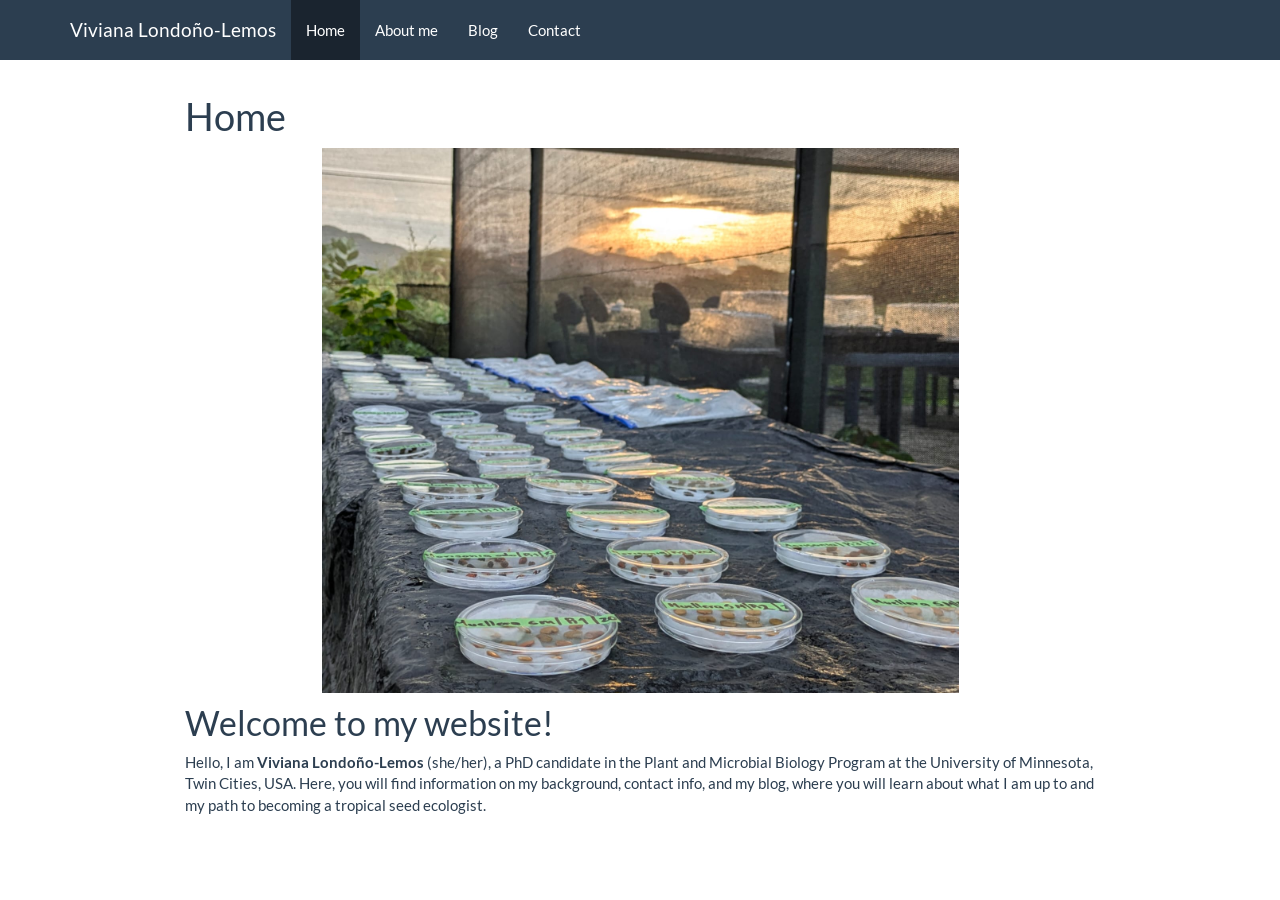
==== index.html @ 0e2872d4 "Add files via upload" ====
<!DOCTYPE html>

<html>

<head>

<meta charset="utf-8" />
<meta name="generator" content="pandoc" />
<meta http-equiv="X-UA-Compatible" content="IE=EDGE" />




<title>Home</title>

<script src="site_libs/header-attrs-2.25/header-attrs.js"></script>
<script src="site_libs/jquery-3.6.0/jquery-3.6.0.min.js"></script>
<meta name="viewport" content="width=device-width, initial-scale=1" />
<link href="site_libs/bootstrap-3.3.5/css/flatly.min.css" rel="stylesheet" />
<script src="site_libs/bootstrap-3.3.5/js/bootstrap.min.js"></script>
<script src="site_libs/bootstrap-3.3.5/shim/html5shiv.min.js"></script>
<script src="site_libs/bootstrap-3.3.5/shim/respond.min.js"></script>
<style>h1 {font-size: 34px;}
       h1.title {font-size: 38px;}
       h2 {font-size: 30px;}
       h3 {font-size: 24px;}
       h4 {font-size: 18px;}
       h5 {font-size: 16px;}
       h6 {font-size: 12px;}
       code {color: inherit; background-color: rgba(0, 0, 0, 0.04);}
       pre:not([class]) { background-color: white }</style>
<script src="site_libs/navigation-1.1/tabsets.js"></script>

<style type="text/css">
  code{white-space: pre-wrap;}
  span.smallcaps{font-variant: small-caps;}
  span.underline{text-decoration: underline;}
  div.column{display: inline-block; vertical-align: top; width: 50%;}
  div.hanging-indent{margin-left: 1.5em; text-indent: -1.5em;}
  ul.task-list{list-style: none;}
    </style>










<style type = "text/css">
.main-container {
  max-width: 940px;
  margin-left: auto;
  margin-right: auto;
}
img {
  max-width:100%;
}
.tabbed-pane {
  padding-top: 12px;
}
.html-widget {
  margin-bottom: 20px;
}
button.code-folding-btn:focus {
  outline: none;
}
summary {
  display: list-item;
}
details > summary > p:only-child {
  display: inline;
}
pre code {
  padding: 0;
}
</style>


<style type="text/css">
.dropdown-submenu {
  position: relative;
}
.dropdown-submenu>.dropdown-menu {
  top: 0;
  left: 100%;
  margin-top: -6px;
  margin-left: -1px;
  border-radius: 0 6px 6px 6px;
}
.dropdown-submenu:hover>.dropdown-menu {
  display: block;
}
.dropdown-submenu>a:after {
  display: block;
  content: " ";
  float: right;
  width: 0;
  height: 0;
  border-color: transparent;
  border-style: solid;
  border-width: 5px 0 5px 5px;
  border-left-color: #cccccc;
  margin-top: 5px;
  margin-right: -10px;
}
.dropdown-submenu:hover>a:after {
  border-left-color: #adb5bd;
}
.dropdown-submenu.pull-left {
  float: none;
}
.dropdown-submenu.pull-left>.dropdown-menu {
  left: -100%;
  margin-left: 10px;
  border-radius: 6px 0 6px 6px;
}
</style>

<script type="text/javascript">
// manage active state of menu based on current page
$(document).ready(function () {
  // active menu anchor
  href = window.location.pathname
  href = href.substr(href.lastIndexOf('/') + 1)
  if (href === "")
    href = "index.html";
  var menuAnchor = $('a[href="' + href + '"]');

  // mark the anchor link active (and if it's in a dropdown, also mark that active)
  var dropdown = menuAnchor.closest('li.dropdown');
  if (window.bootstrap) { // Bootstrap 4+
    menuAnchor.addClass('active');
    dropdown.find('> .dropdown-toggle').addClass('active');
  } else { // Bootstrap 3
    menuAnchor.parent().addClass('active');
    dropdown.addClass('active');
  }

  // Navbar adjustments
  var navHeight = $(".navbar").first().height() + 15;
  var style = document.createElement('style');
  var pt = "padding-top: " + navHeight + "px; ";
  var mt = "margin-top: -" + navHeight + "px; ";
  var css = "";
  // offset scroll position for anchor links (for fixed navbar)
  for (var i = 1; i <= 6; i++) {
    css += ".section h" + i + "{ " + pt + mt + "}\n";
  }
  style.innerHTML = "body {" + pt + "padding-bottom: 40px; }\n" + css;
  document.head.appendChild(style);
});
</script>

<!-- tabsets -->

<style type="text/css">
.tabset-dropdown > .nav-tabs {
  display: inline-table;
  max-height: 500px;
  min-height: 44px;
  overflow-y: auto;
  border: 1px solid #ddd;
  border-radius: 4px;
}

.tabset-dropdown > .nav-tabs > li.active:before, .tabset-dropdown > .nav-tabs.nav-tabs-open:before {
  content: "\e259";
  font-family: 'Glyphicons Halflings';
  display: inline-block;
  padding: 10px;
  border-right: 1px solid #ddd;
}

.tabset-dropdown > .nav-tabs.nav-tabs-open > li.active:before {
  content: "\e258";
  font-family: 'Glyphicons Halflings';
  border: none;
}

.tabset-dropdown > .nav-tabs > li.active {
  display: block;
}

.tabset-dropdown > .nav-tabs > li > a,
.tabset-dropdown > .nav-tabs > li > a:focus,
.tabset-dropdown > .nav-tabs > li > a:hover {
  border: none;
  display: inline-block;
  border-radius: 4px;
  background-color: transparent;
}

.tabset-dropdown > .nav-tabs.nav-tabs-open > li {
  display: block;
  float: none;
}

.tabset-dropdown > .nav-tabs > li {
  display: none;
}
</style>

<!-- code folding -->




</head>

<body>


<div class="container-fluid main-container">




<div class="navbar navbar-default  navbar-fixed-top" role="navigation">
  <div class="container">
    <div class="navbar-header">
      <button type="button" class="navbar-toggle collapsed" data-toggle="collapse" data-bs-toggle="collapse" data-target="#navbar" data-bs-target="#navbar">
        <span class="icon-bar"></span>
        <span class="icon-bar"></span>
        <span class="icon-bar"></span>
      </button>
      <a class="navbar-brand" href="index.html">Viviana Londoño-Lemos</a>
    </div>
    <div id="navbar" class="navbar-collapse collapse">
      <ul class="nav navbar-nav">
        <li>
  <a href="index.html">Home</a>
</li>
<li>
  <a href="about.html">About me</a>
</li>
<li>
  <a href="blog.html">Blog</a>
</li>
<li>
  <a href="contact.html">Contact</a>
</li>
      </ul>
      <ul class="nav navbar-nav navbar-right">
        
      </ul>
    </div><!--/.nav-collapse -->
  </div><!--/.container -->
</div><!--/.navbar -->

<div id="header">



<h1 class="title toc-ignore">Home</h1>

</div>


<p><img src="wimages/v27.jpeg" alt="Seeds in Santa Marta, Colombia" style="display: block; margin-left: auto; margin-right: auto; width: 70%;" /></p>
<div id="welcome-to-my-website" class="section level1">
<h1>Welcome to my website!</h1>
<p>Hello, I am <strong>Viviana Londoño-Lemos</strong> (she/her), a PhD
candidate in the Plant and Microbial Biology Program at the University
of Minnesota, Twin Cities, USA. Here, you will find information on my
background, contact info, and my blog, where you will learn about what I
am up to and my path to becoming a tropical seed ecologist.</p>
</div>




</div>

<script>

// add bootstrap table styles to pandoc tables
function bootstrapStylePandocTables() {
  $('tr.odd').parent('tbody').parent('table').addClass('table table-condensed');
}
$(document).ready(function () {
  bootstrapStylePandocTables();
});


</script>

<!-- tabsets -->

<script>
$(document).ready(function () {
  window.buildTabsets("TOC");
});

$(document).ready(function () {
  $('.tabset-dropdown > .nav-tabs > li').click(function () {
    $(this).parent().toggleClass('nav-tabs-open');
  });
});
</script>

<!-- code folding -->


<!-- dynamically load mathjax for compatibility with self-contained -->
<script>
  (function () {
    var script = document.createElement("script");
    script.type = "text/javascript";
    script.src  = "https://mathjax.rstudio.com/latest/MathJax.js?config=TeX-AMS-MML_HTMLorMML";
    document.getElementsByTagName("head")[0].appendChild(script);
  })();
</script>

</body>
</html>
---- site_libs/bootstrap-3.3.5/css/flatly.min.css ----
@font-face {
  font-family: 'Lato';
  font-style: normal;
  font-weight: 400;
  src: url(fonts/Lato.ttf) format('truetype');
}
@font-face {
  font-family: 'Lato';
  font-style: normal;
  font-weight: 700;
  src: url(fonts/LatoBold.ttf) format('truetype');
}
@font-face {
  font-family: 'Lato';
  font-style: italic;
  font-weight: 400;
  src: url(fonts/LatoItalic.ttf) format('truetype');
}

/*!
 * bootswatch v3.3.6
 * Homepage: http://bootswatch.com
 * Copyright 2012-2015 Thomas Park
 * Licensed under MIT
 * Based on Bootstrap
*//*!
 * Bootstrap v3.3.6 (http://getbootstrap.com)
 * Copyright 2011-2015 Twitter, Inc.
 * Licensed under MIT (https://github.com/twbs/bootstrap/blob/master/LICENSE)
 *//*! normalize.css v3.0.3 | MIT License | github.com/necolas/normalize.css */html{font-family:sans-serif;-ms-text-size-adjust:100%;-webkit-text-size-adjust:100%}body{margin:0}article,aside,details,figcaption,figure,footer,header,hgroup,main,menu,nav,section,summary{display:block}audio,canvas,progress,video{display:inline-block;vertical-align:baseline}audio:not([controls]){display:none;height:0}[hidden],template{display:none}a{background-color:transparent}a:active,a:hover{outline:0}abbr[title]{border-bottom:1px dotted}b,strong{font-weight:bold}dfn{font-style:italic}h1{font-size:2em;margin:0.67em 0}mark{background:#ff0;color:#000}small{font-size:80%}sub,sup{font-size:75%;line-height:0;position:relative;vertical-align:baseline}sup{top:-0.5em}sub{bottom:-0.25em}img{border:0}svg:not(:root){overflow:hidden}figure{margin:1em 40px}hr{-webkit-box-sizing:content-box;-moz-box-sizing:content-box;box-sizing:content-box;height:0}pre{overflow:auto}code,kbd,pre,samp{font-family:monospace, monospace;font-size:1em}button,input,optgroup,select,textarea{color:inherit;font:inherit;margin:0}button{overflow:visible}button,select{text-transform:none}button,html input[type="button"],input[type="reset"],input[type="submit"]{-webkit-appearance:button;cursor:pointer}button[disabled],html input[disabled]{cursor:default}button::-moz-focus-inner,input::-moz-focus-inner{border:0;padding:0}input{line-height:normal}input[type="checkbox"],input[type="radio"]{-webkit-box-sizing:border-box;-moz-box-sizing:border-box;box-sizing:border-box;padding:0}input[type="number"]::-webkit-inner-spin-button,input[type="number"]::-webkit-outer-spin-button{height:auto}input[type="search"]{-webkit-appearance:textfield;-webkit-box-sizing:content-box;-moz-box-sizing:content-box;box-sizing:content-box}input[type="search"]::-webkit-search-cancel-button,input[type="search"]::-webkit-search-decoration{-webkit-appearance:none}fieldset{border:1px solid #c0c0c0;margin:0 2px;padding:0.35em 0.625em 0.75em}legend{border:0;padding:0}textarea{overflow:auto}optgroup{font-weight:bold}table{border-collapse:collapse;border-spacing:0}td,th{padding:0}/*! Source: https://github.com/h5bp/html5-boilerplate/blob/master/src/css/main.css */@media print{*,*:before,*:after{background:transparent !important;color:#000 !important;-webkit-box-shadow:none !important;box-shadow:none !important;text-shadow:none !important}a,a:visited{text-decoration:underline}a[href]:after{content:" (" attr(href) ")"}abbr[title]:after{content:" (" attr(title) ")"}a[href^="#"]:after,a[href^="javascript:"]:after{content:""}pre,blockquote{border:1px solid #999;page-break-inside:avoid}thead{display:table-header-group}tr,img{page-break-inside:avoid}img{max-width:100% !important}p,h2,h3{orphans:3;widows:3}h2,h3{page-break-after:avoid}.navbar{display:none}.btn>.caret,.dropup>.btn>.caret{border-top-color:#000 !important}.label{border:1px solid #000}.table{border-collapse:collapse !important}.table td,.table th{background-color:#fff !important}.table-bordered th,.table-bordered td{border:1px solid #ddd !important}}@font-face{font-family:'Glyphicons Halflings';src:url('../fonts/glyphicons-halflings-regular.eot');src:url('../fonts/glyphicons-halflings-regular.eot?#iefix') format('embedded-opentype'),url('../fonts/glyphicons-halflings-regular.woff') format('woff'),url('../fonts/glyphicons-halflings-regular.ttf') format('truetype'),url('../fonts/glyphicons-halflings-regular.svg#glyphicons_halflingsregular') format('svg')}.glyphicon{position:relative;top:1px;display:inline-block;font-family:'Glyphicons Halflings';font-style:normal;font-weight:normal;line-height:1;-webkit-font-smoothing:antialiased;-moz-osx-font-smoothing:grayscale}.glyphicon-asterisk:before{content:"\002a"}.glyphicon-plus:before{content:"\002b"}.glyphicon-euro:before,.glyphicon-eur:before{content:"\20ac"}.glyphicon-minus:before{content:"\2212"}.glyphicon-cloud:before{content:"\2601"}.glyphicon-envelope:before{content:"\2709"}.glyphicon-pencil:before{content:"\270f"}.glyphicon-glass:before{content:"\e001"}.glyphicon-music:before{content:"\e002"}.glyphicon-search:before{content:"\e003"}.glyphicon-heart:before{content:"\e005"}.glyphicon-star:before{content:"\e006"}.glyphicon-star-empty:before{content:"\e007"}.glyphicon-user:before{content:"\e008"}.glyphicon-film:before{content:"\e009"}.glyphicon-th-large:before{content:"\e010"}.glyphicon-th:before{content:"\e011"}.glyphicon-th-list:before{content:"\e012"}.glyphicon-ok:before{content:"\e013"}.glyphicon-remove:before{content:"\e014"}.glyphicon-zoom-in:before{content:"\e015"}.glyphicon-zoom-out:before{content:"\e016"}.glyphicon-off:before{content:"\e017"}.glyphicon-signal:before{content:"\e018"}.glyphicon-cog:before{content:"\e019"}.glyphicon-trash:before{content:"\e020"}.glyphicon-home:before{content:"\e021"}.glyphicon-file:before{content:"\e022"}.glyphicon-time:before{content:"\e023"}.glyphicon-road:before{content:"\e024"}.glyphicon-download-alt:before{content:"\e025"}.glyphicon-download:before{content:"\e026"}.glyphicon-upload:before{content:"\e027"}.glyphicon-inbox:before{content:"\e028"}.glyphicon-play-circle:before{content:"\e029"}.glyphicon-repeat:before{content:"\e030"}.glyphicon-refresh:before{content:"\e031"}.glyphicon-list-alt:before{content:"\e032"}.glyphicon-lock:before{content:"\e033"}.glyphicon-flag:before{content:"\e034"}.glyphicon-headphones:before{content:"\e035"}.glyphicon-volume-off:before{content:"\e036"}.glyphicon-volume-down:before{content:"\e037"}.glyphicon-volume-up:before{content:"\e038"}.glyphicon-qrcode:before{content:"\e039"}.glyphicon-barcode:before{content:"\e040"}.glyphicon-tag:before{content:"\e041"}.glyphicon-tags:before{content:"\e042"}.glyphicon-book:before{content:"\e043"}.glyphicon-bookmark:before{content:"\e044"}.glyphicon-print:before{content:"\e045"}.glyphicon-camera:before{content:"\e046"}.glyphicon-font:before{content:"\e047"}.glyphicon-bold:before{content:"\e048"}.glyphicon-italic:before{content:"\e049"}.glyphicon-text-height:before{content:"\e050"}.glyphicon-text-width:before{content:"\e051"}.glyphicon-align-left:before{content:"\e052"}.glyphicon-align-center:before{content:"\e053"}.glyphicon-align-right:before{content:"\e054"}.glyphicon-align-justify:before{content:"\e055"}.glyphicon-list:before{content:"\e056"}.glyphicon-indent-left:before{content:"\e057"}.glyphicon-indent-right:before{content:"\e058"}.glyphicon-facetime-video:before{content:"\e059"}.glyphicon-picture:before{content:"\e060"}.glyphicon-map-marker:before{content:"\e062"}.glyphicon-adjust:before{content:"\e063"}.glyphicon-tint:before{content:"\e064"}.glyphicon-edit:before{content:"\e065"}.glyphicon-share:before{content:"\e066"}.glyphicon-check:before{content:"\e067"}.glyphicon-move:before{content:"\e068"}.glyphicon-step-backward:before{content:"\e069"}.glyphicon-fast-backward:before{content:"\e070"}.glyphicon-backward:before{content:"\e071"}.glyphicon-play:before{content:"\e072"}.glyphicon-pause:before{content:"\e073"}.glyphicon-stop:before{content:"\e074"}.glyphicon-forward:before{content:"\e075"}.glyphicon-fast-forward:before{content:"\e076"}.glyphicon-step-forward:before{content:"\e077"}.glyphicon-eject:before{content:"\e078"}.glyphicon-chevron-left:before{content:"\e079"}.glyphicon-chevron-right:before{content:"\e080"}.glyphicon-plus-sign:before{content:"\e081"}.glyphicon-minus-sign:before{content:"\e082"}.glyphicon-remove-sign:before{content:"\e083"}.glyphicon-ok-sign:before{content:"\e084"}.glyphicon-question-sign:before{content:"\e085"}.glyphicon-info-sign:before{content:"\e086"}.glyphicon-screenshot:before{content:"\e087"}.glyphicon-remove-circle:before{content:"\e088"}.glyphicon-ok-circle:before{content:"\e089"}.glyphicon-ban-circle:before{content:"\e090"}.glyphicon-arrow-left:before{content:"\e091"}.glyphicon-arrow-right:before{content:"\e092"}.glyphicon-arrow-up:before{content:"\e093"}.glyphicon-arrow-down:before{content:"\e094"}.glyphicon-share-alt:before{content:"\e095"}.glyphicon-resize-full:before{content:"\e096"}.glyphicon-resize-small:before{content:"\e097"}.glyphicon-exclamation-sign:before{content:"\e101"}.glyphicon-gift:before{content:"\e102"}.glyphicon-leaf:before{content:"\e103"}.glyphicon-fire:before{content:"\e104"}.glyphicon-eye-open:before{content:"\e105"}.glyphicon-eye-close:before{content:"\e106"}.glyphicon-warning-sign:before{content:"\e107"}.glyphicon-plane:before{content:"\e108"}.glyphicon-calendar:before{content:"\e109"}.glyphicon-random:before{content:"\e110"}.glyphicon-comment:before{content:"\e111"}.glyphicon-magnet:before{content:"\e112"}.glyphicon-chevron-up:before{content:"\e113"}.glyphicon-chevron-down:before{content:"\e114"}.glyphicon-retweet:before{content:"\e115"}.glyphicon-shopping-cart:before{content:"\e116"}.glyphicon-folder-close:before{content:"\e117"}.glyphicon-folder-open:before{content:"\e118"}.glyphicon-resize-vertical:before{content:"\e119"}.glyphicon-resize-horizontal:before{content:"\e120"}.glyphicon-hdd:before{content:"\e121"}.glyphicon-bullhorn:before{content:"\e122"}.glyphicon-bell:before{content:"\e123"}.glyphicon-certificate:before{content:"\e124"}.glyphicon-thumbs-up:before{content:"\e125"}.glyphicon-thumbs-down:before{content:"\e126"}.glyphicon-hand-right:before{content:"\e127"}.glyphicon-hand-left:before{content:"\e128"}.glyphicon-hand-up:before{content:"\e129"}.glyphicon-hand-down:before{content:"\e130"}.glyphicon-circle-arrow-right:before{content:"\e131"}.glyphicon-circle-arrow-left:before{content:"\e132"}.glyphicon-circle-arrow-up:before{content:"\e133"}.glyphicon-circle-arrow-down:before{content:"\e134"}.glyphicon-globe:before{content:"\e135"}.glyphicon-wrench:before{content:"\e136"}.glyphicon-tasks:before{content:"\e137"}.glyphicon-filter:before{content:"\e138"}.glyphicon-briefcase:before{content:"\e139"}.glyphicon-fullscreen:before{content:"\e140"}.glyphicon-dashboard:before{content:"\e141"}.glyphicon-paperclip:before{content:"\e142"}.glyphicon-heart-empty:before{content:"\e143"}.glyphicon-link:before{content:"\e144"}.glyphicon-phone:before{content:"\e145"}.glyphicon-pushpin:before{content:"\e146"}.glyphicon-usd:before{content:"\e148"}.glyphicon-gbp:before{content:"\e149"}.glyphicon-sort:before{content:"\e150"}.glyphicon-sort-by-alphabet:before{content:"\e151"}.glyphicon-sort-by-alphabet-alt:before{content:"\e152"}.glyphicon-sort-by-order:before{content:"\e153"}.glyphicon-sort-by-order-alt:before{content:"\e154"}.glyphicon-sort-by-attributes:before{content:"\e155"}.glyphicon-sort-by-attributes-alt:before{content:"\e156"}.glyphicon-unchecked:before{content:"\e157"}.glyphicon-expand:before{content:"\e158"}.glyphicon-collapse-down:before{content:"\e159"}.glyphicon-collapse-up:before{content:"\e160"}.glyphicon-log-in:before{content:"\e161"}.glyphicon-flash:before{content:"\e162"}.glyphicon-log-out:before{content:"\e163"}.glyphicon-new-window:before{content:"\e164"}.glyphicon-record:before{content:"\e165"}.glyphicon-save:before{content:"\e166"}.glyphicon-open:before{content:"\e167"}.glyphicon-saved:before{content:"\e168"}.glyphicon-import:before{content:"\e169"}.glyphicon-export:before{content:"\e170"}.glyphicon-send:before{content:"\e171"}.glyphicon-floppy-disk:before{content:"\e172"}.glyphicon-floppy-saved:before{content:"\e173"}.glyphicon-floppy-remove:before{content:"\e174"}.glyphicon-floppy-save:before{content:"\e175"}.glyphicon-floppy-open:before{content:"\e176"}.glyphicon-credit-card:before{content:"\e177"}.glyphicon-transfer:before{content:"\e178"}.glyphicon-cutlery:before{content:"\e179"}.glyphicon-header:before{content:"\e180"}.glyphicon-compressed:before{content:"\e181"}.glyphicon-earphone:before{content:"\e182"}.glyphicon-phone-alt:before{content:"\e183"}.glyphicon-tower:before{content:"\e184"}.glyphicon-stats:before{content:"\e185"}.glyphicon-sd-video:before{content:"\e186"}.glyphicon-hd-video:before{content:"\e187"}.glyphicon-subtitles:before{content:"\e188"}.glyphicon-sound-stereo:before{content:"\e189"}.glyphicon-sound-dolby:before{content:"\e190"}.glyphicon-sound-5-1:before{content:"\e191"}.glyphicon-sound-6-1:before{content:"\e192"}.glyphicon-sound-7-1:before{content:"\e193"}.glyphicon-copyright-mark:before{content:"\e194"}.glyphicon-registration-mark:before{content:"\e195"}.glyphicon-cloud-download:before{content:"\e197"}.glyphicon-cloud-upload:before{content:"\e198"}.glyphicon-tree-conifer:before{content:"\e199"}.glyphicon-tree-deciduous:before{content:"\e200"}.glyphicon-cd:before{content:"\e201"}.glyphicon-save-file:before{content:"\e202"}.glyphicon-open-file:before{content:"\e203"}.glyphicon-level-up:before{content:"\e204"}.glyphicon-copy:before{content:"\e205"}.glyphicon-paste:before{content:"\e206"}.glyphicon-alert:before{content:"\e209"}.glyphicon-equalizer:before{content:"\e210"}.glyphicon-king:before{content:"\e211"}.glyphicon-queen:before{content:"\e212"}.glyphicon-pawn:before{content:"\e213"}.glyphicon-bishop:before{content:"\e214"}.glyphicon-knight:before{content:"\e215"}.glyphicon-baby-formula:before{content:"\e216"}.glyphicon-tent:before{content:"\26fa"}.glyphicon-blackboard:before{content:"\e218"}.glyphicon-bed:before{content:"\e219"}.glyphicon-apple:before{content:"\f8ff"}.glyphicon-erase:before{content:"\e221"}.glyphicon-hourglass:before{content:"\231b"}.glyphicon-lamp:before{content:"\e223"}.glyphicon-duplicate:before{content:"\e224"}.glyphicon-piggy-bank:before{content:"\e225"}.glyphicon-scissors:before{content:"\e226"}.glyphicon-bitcoin:before{content:"\e227"}.glyphicon-btc:before{content:"\e227"}.glyphicon-xbt:before{content:"\e227"}.glyphicon-yen:before{content:"\00a5"}.glyphicon-jpy:before{content:"\00a5"}.glyphicon-ruble:before{content:"\20bd"}.glyphicon-rub:before{content:"\20bd"}.glyphicon-scale:before{content:"\e230"}.glyphicon-ice-lolly:before{content:"\e231"}.glyphicon-ice-lolly-tasted:before{content:"\e232"}.glyphicon-education:before{content:"\e233"}.glyphicon-option-horizontal:before{content:"\e234"}.glyphicon-option-vertical:before{content:"\e235"}.glyphicon-menu-hamburger:before{content:"\e236"}.glyphicon-modal-window:before{content:"\e237"}.glyphicon-oil:before{content:"\e238"}.glyphicon-grain:before{content:"\e239"}.glyphicon-sunglasses:before{content:"\e240"}.glyphicon-text-size:before{content:"\e241"}.glyphicon-text-color:before{content:"\e242"}.glyphicon-text-background:before{content:"\e243"}.glyphicon-object-align-top:before{content:"\e244"}.glyphicon-object-align-bottom:before{content:"\e245"}.glyphicon-object-align-horizontal:before{content:"\e246"}.glyphicon-object-align-left:before{content:"\e247"}.glyphicon-object-align-vertical:before{content:"\e248"}.glyphicon-object-align-right:before{content:"\e249"}.glyphicon-triangle-right:before{content:"\e250"}.glyphicon-triangle-left:before{content:"\e251"}.glyphicon-triangle-bottom:before{content:"\e252"}.glyphicon-triangle-top:before{content:"\e253"}.glyphicon-console:before{content:"\e254"}.glyphicon-superscript:before{content:"\e255"}.glyphicon-subscript:before{content:"\e256"}.glyphicon-menu-left:before{content:"\e257"}.glyphicon-menu-right:before{content:"\e258"}.glyphicon-menu-down:before{content:"\e259"}.glyphicon-menu-up:before{content:"\e260"}*{-webkit-box-sizing:border-box;-moz-box-sizing:border-box;box-sizing:border-box}*:before,*:after{-webkit-box-sizing:border-box;-moz-box-sizing:border-box;box-sizing:border-box}html{font-size:10px;-webkit-tap-highlight-color:rgba(0,0,0,0)}body{font-family:"Lato","Helvetica Neue",Helvetica,Arial,sans-serif;font-size:15px;line-height:1.42857143;color:#2c3e50;background-color:#ffffff}input,button,select,textarea{font-family:inherit;font-size:inherit;line-height:inherit}a{color:#18bc9c;text-decoration:none}a:hover,a:focus{color:#18bc9c;text-decoration:underline}a:focus{outline:thin dotted;outline:5px auto -webkit-focus-ring-color;outline-offset:-2px}figure{margin:0}img{vertical-align:middle}.img-responsive,.thumbnail>img,.thumbnail a>img,.carousel-inner>.item>img,.carousel-inner>.item>a>img{display:block;max-width:100%;height:auto}.img-rounded{border-radius:6px}.img-thumbnail{padding:4px;line-height:1.42857143;background-color:#ffffff;border:1px solid #ecf0f1;border-radius:4px;-webkit-transition:all .2s ease-in-out;-o-transition:all .2s ease-in-out;transition:all .2s ease-in-out;display:inline-block;max-width:100%;height:auto}.img-circle{border-radius:50%}hr{margin-top:21px;margin-bottom:21px;border:0;border-top:1px solid #ecf0f1}.sr-only{position:absolute;width:1px;height:1px;margin:-1px;padding:0;overflow:hidden;clip:rect(0, 0, 0, 0);border:0}.sr-only-focusable:active,.sr-only-focusable:focus{position:static;width:auto;height:auto;margin:0;overflow:visible;clip:auto}[role="button"]{cursor:pointer}h1,h2,h3,h4,h5,h6,.h1,.h2,.h3,.h4,.h5,.h6{font-family:"Lato","Helvetica Neue",Helvetica,Arial,sans-serif;font-weight:400;line-height:1.1;color:inherit}h1 small,h2 small,h3 small,h4 small,h5 small,h6 small,.h1 small,.h2 small,.h3 small,.h4 small,.h5 small,.h6 small,h1 .small,h2 .small,h3 .small,h4 .small,h5 .small,h6 .small,.h1 .small,.h2 .small,.h3 .small,.h4 .small,.h5 .small,.h6 .small{font-weight:normal;line-height:1;color:#b4bcc2}h1,.h1,h2,.h2,h3,.h3{margin-top:21px;margin-bottom:10.5px}h1 small,.h1 small,h2 small,.h2 small,h3 small,.h3 small,h1 .small,.h1 .small,h2 .small,.h2 .small,h3 .small,.h3 .small{font-size:65%}h4,.h4,h5,.h5,h6,.h6{margin-top:10.5px;margin-bottom:10.5px}h4 small,.h4 small,h5 small,.h5 small,h6 small,.h6 small,h4 .small,.h4 .small,h5 .small,.h5 .small,h6 .small,.h6 .small{font-size:75%}h1,.h1{font-size:39px}h2,.h2{font-size:32px}h3,.h3{font-size:26px}h4,.h4{font-size:19px}h5,.h5{font-size:15px}h6,.h6{font-size:13px}p{margin:0 0 10.5px}.lead{margin-bottom:21px;font-size:17px;font-weight:300;line-height:1.4}@media (min-width:768px){.lead{font-size:22.5px}}small,.small{font-size:86%}mark,.mark{background-color:#f39c12;padding:.2em}.text-left{text-align:left}.text-right{text-align:right}.text-center{text-align:center}.text-justify{text-align:justify}.text-nowrap{white-space:nowrap}.text-lowercase{text-transform:lowercase}.text-uppercase{text-transform:uppercase}.text-capitalize{text-transform:capitalize}.text-muted{color:#b4bcc2}.text-primary{color:#2c3e50}a.text-primary:hover,a.text-primary:focus{color:#1a242f}.text-success{color:#ffffff}a.text-success:hover,a.text-success:focus{color:#e6e6e6}.text-info{color:#ffffff}a.text-info:hover,a.text-info:focus{color:#e6e6e6}.text-warning{color:#ffffff}a.text-warning:hover,a.text-warning:focus{color:#e6e6e6}.text-danger{color:#ffffff}a.text-danger:hover,a.text-danger:focus{color:#e6e6e6}.bg-primary{color:#fff;background-color:#2c3e50}a.bg-primary:hover,a.bg-primary:focus{background-color:#1a242f}.bg-success{background-color:#18bc9c}a.bg-success:hover,a.bg-success:focus{background-color:#128f76}.bg-info{background-color:#3498db}a.bg-info:hover,a.bg-info:focus{background-color:#217dbb}.bg-warning{background-color:#f39c12}a.bg-warning:hover,a.bg-warning:focus{background-color:#c87f0a}.bg-danger{background-color:#e74c3c}a.bg-danger:hover,a.bg-danger:focus{background-color:#d62c1a}.page-header{padding-bottom:9.5px;margin:42px 0 21px;border-bottom:1px solid transparent}ul,ol{margin-top:0;margin-bottom:10.5px}ul ul,ol ul,ul ol,ol ol{margin-bottom:0}.list-unstyled{padding-left:0;list-style:none}.list-inline{padding-left:0;list-style:none;margin-left:-5px}.list-inline>li{display:inline-block;padding-left:5px;padding-right:5px}dl{margin-top:0;margin-bottom:21px}dt,dd{line-height:1.42857143}dt{font-weight:bold}dd{margin-left:0}@media (min-width:768px){.dl-horizontal dt{float:left;width:160px;clear:left;text-align:right;overflow:hidden;text-overflow:ellipsis;white-space:nowrap}.dl-horizontal dd{margin-left:180px}}abbr[title],abbr[data-original-title]{cursor:help;border-bottom:1px dotted #b4bcc2}.initialism{font-size:90%;text-transform:uppercase}blockquote{padding:10.5px 21px;margin:0 0 21px;font-size:18.75px;border-left:5px solid #ecf0f1}blockquote p:last-child,blockquote ul:last-child,blockquote ol:last-child{margin-bottom:0}blockquote footer,blockquote small,blockquote .small{display:block;font-size:80%;line-height:1.42857143;color:#b4bcc2}blockquote footer:before,blockquote small:before,blockquote .small:before{content:'\2014 \00A0'}.blockquote-reverse,blockquote.pull-right{padding-right:15px;padding-left:0;border-right:5px solid #ecf0f1;border-left:0;text-align:right}.blockquote-reverse footer:before,blockquote.pull-right footer:before,.blockquote-reverse small:before,blockquote.pull-right small:before,.blockquote-reverse .small:before,blockquote.pull-right .small:before{content:''}.blockquote-reverse footer:after,blockquote.pull-right footer:after,.blockquote-reverse small:after,blockquote.pull-right small:after,.blockquote-reverse .small:after,blockquote.pull-right .small:after{content:'\00A0 \2014'}address{margin-bottom:21px;font-style:normal;line-height:1.42857143}code,kbd,pre,samp{font-family:monospace}code{padding:2px 4px;font-size:90%;color:#c7254e;background-color:#f9f2f4;border-radius:4px}kbd{padding:2px 4px;font-size:90%;color:#ffffff;background-color:#333333;border-radius:3px;-webkit-box-shadow:inset 0 -1px 0 rgba(0,0,0,0.25);box-shadow:inset 0 -1px 0 rgba(0,0,0,0.25)}kbd kbd{padding:0;font-size:100%;font-weight:bold;-webkit-box-shadow:none;box-shadow:none}pre{display:block;padding:10px;margin:0 0 10.5px;font-size:14px;line-height:1.42857143;word-break:break-all;word-wrap:break-word;color:#7b8a8b;background-color:#ecf0f1;border:1px solid #cccccc;border-radius:4px}pre code{padding:0;font-size:inherit;color:inherit;white-space:pre-wrap;background-color:transparent;border-radius:0}.pre-scrollable{max-height:340px;overflow-y:scroll}.container{margin-right:auto;margin-left:auto;padding-left:15px;padding-right:15px}@media (min-width:768px){.container{width:750px}}@media (min-width:992px){.container{width:970px}}@media (min-width:1200px){.container{width:1170px}}.container-fluid{margin-right:auto;margin-left:auto;padding-left:15px;padding-right:15px}.row{margin-left:-15px;margin-right:-15px}.col-xs-1,.col-sm-1,.col-md-1,.col-lg-1,.col-xs-2,.col-sm-2,.col-md-2,.col-lg-2,.col-xs-3,.col-sm-3,.col-md-3,.col-lg-3,.col-xs-4,.col-sm-4,.col-md-4,.col-lg-4,.col-xs-5,.col-sm-5,.col-md-5,.col-lg-5,.col-xs-6,.col-sm-6,.col-md-6,.col-lg-6,.col-xs-7,.col-sm-7,.col-md-7,.col-lg-7,.col-xs-8,.col-sm-8,.col-md-8,.col-lg-8,.col-xs-9,.col-sm-9,.col-md-9,.col-lg-9,.col-xs-10,.col-sm-10,.col-md-10,.col-lg-10,.col-xs-11,.col-sm-11,.col-md-11,.col-lg-11,.col-xs-12,.col-sm-12,.col-md-12,.col-lg-12{position:relative;min-height:1px;padding-left:15px;padding-right:15px}.col-xs-1,.col-xs-2,.col-xs-3,.col-xs-4,.col-xs-5,.col-xs-6,.col-xs-7,.col-xs-8,.col-xs-9,.col-xs-10,.col-xs-11,.col-xs-12{float:left}.col-xs-12{width:100%}.col-xs-11{width:91.66666667%}.col-xs-10{width:83.33333333%}.col-xs-9{width:75%}.col-xs-8{width:66.66666667%}.col-xs-7{width:58.33333333%}.col-xs-6{width:50%}.col-xs-5{width:41.66666667%}.col-xs-4{width:33.33333333%}.col-xs-3{width:25%}.col-xs-2{width:16.66666667%}.col-xs-1{width:8.33333333%}.col-xs-pull-12{right:100%}.col-xs-pull-11{right:91.66666667%}.col-xs-pull-10{right:83.33333333%}.col-xs-pull-9{right:75%}.col-xs-pull-8{right:66.66666667%}.col-xs-pull-7{right:58.33333333%}.col-xs-pull-6{right:50%}.col-xs-pull-5{right:41.66666667%}.col-xs-pull-4{right:33.33333333%}.col-xs-pull-3{right:25%}.col-xs-pull-2{right:16.66666667%}.col-xs-pull-1{right:8.33333333%}.col-xs-pull-0{right:auto}.col-xs-push-12{left:100%}.col-xs-push-11{left:91.66666667%}.col-xs-push-10{left:83.33333333%}.col-xs-push-9{left:75%}.col-xs-push-8{left:66.66666667%}.col-xs-push-7{left:58.33333333%}.col-xs-push-6{left:50%}.col-xs-push-5{left:41.66666667%}.col-xs-push-4{left:33.33333333%}.col-xs-push-3{left:25%}.col-xs-push-2{left:16.66666667%}.col-xs-push-1{left:8.33333333%}.col-xs-push-0{left:auto}.col-xs-offset-12{margin-left:100%}.col-xs-offset-11{margin-left:91.66666667%}.col-xs-offset-10{margin-left:83.33333333%}.col-xs-offset-9{margin-left:75%}.col-xs-offset-8{margin-left:66.66666667%}.col-xs-offset-7{margin-left:58.33333333%}.col-xs-offset-6{margin-left:50%}.col-xs-offset-5{margin-left:41.66666667%}.col-xs-offset-4{margin-left:33.33333333%}.col-xs-offset-3{margin-left:25%}.col-xs-offset-2{margin-left:16.66666667%}.col-xs-offset-1{margin-left:8.33333333%}.col-xs-offset-0{margin-left:0%}@media (min-width:768px){.col-sm-1,.col-sm-2,.col-sm-3,.col-sm-4,.col-sm-5,.col-sm-6,.col-sm-7,.col-sm-8,.col-sm-9,.col-sm-10,.col-sm-11,.col-sm-12{float:left}.col-sm-12{width:100%}.col-sm-11{width:91.66666667%}.col-sm-10{width:83.33333333%}.col-sm-9{width:75%}.col-sm-8{width:66.66666667%}.col-sm-7{width:58.33333333%}.col-sm-6{width:50%}.col-sm-5{width:41.66666667%}.col-sm-4{width:33.33333333%}.col-sm-3{width:25%}.col-sm-2{width:16.66666667%}.col-sm-1{width:8.33333333%}.col-sm-pull-12{right:100%}.col-sm-pull-11{right:91.66666667%}.col-sm-pull-10{right:83.33333333%}.col-sm-pull-9{right:75%}.col-sm-pull-8{right:66.66666667%}.col-sm-pull-7{right:58.33333333%}.col-sm-pull-6{right:50%}.col-sm-pull-5{right:41.66666667%}.col-sm-pull-4{right:33.33333333%}.col-sm-pull-3{right:25%}.col-sm-pull-2{right:16.66666667%}.col-sm-pull-1{right:8.33333333%}.col-sm-pull-0{right:auto}.col-sm-push-12{left:100%}.col-sm-push-11{left:91.66666667%}.col-sm-push-10{left:83.33333333%}.col-sm-push-9{left:75%}.col-sm-push-8{left:66.66666667%}.col-sm-push-7{left:58.33333333%}.col-sm-push-6{left:50%}.col-sm-push-5{left:41.66666667%}.col-sm-push-4{left:33.33333333%}.col-sm-push-3{left:25%}.col-sm-push-2{left:16.66666667%}.col-sm-push-1{left:8.33333333%}.col-sm-push-0{left:auto}.col-sm-offset-12{margin-left:100%}.col-sm-offset-11{margin-left:91.66666667%}.col-sm-offset-10{margin-left:83.33333333%}.col-sm-offset-9{margin-left:75%}.col-sm-offset-8{margin-left:66.66666667%}.col-sm-offset-7{margin-left:58.33333333%}.col-sm-offset-6{margin-left:50%}.col-sm-offset-5{margin-left:41.66666667%}.col-sm-offset-4{margin-left:33.33333333%}.col-sm-offset-3{margin-left:25%}.col-sm-offset-2{margin-left:16.66666667%}.col-sm-offset-1{margin-left:8.33333333%}.col-sm-offset-0{margin-left:0%}}@media (min-width:992px){.col-md-1,.col-md-2,.col-md-3,.col-md-4,.col-md-5,.col-md-6,.col-md-7,.col-md-8,.col-md-9,.col-md-10,.col-md-11,.col-md-12{float:left}.col-md-12{width:100%}.col-md-11{width:91.66666667%}.col-md-10{width:83.33333333%}.col-md-9{width:75%}.col-md-8{width:66.66666667%}.col-md-7{width:58.33333333%}.col-md-6{width:50%}.col-md-5{width:41.66666667%}.col-md-4{width:33.33333333%}.col-md-3{width:25%}.col-md-2{width:16.66666667%}.col-md-1{width:8.33333333%}.col-md-pull-12{right:100%}.col-md-pull-11{right:91.66666667%}.col-md-pull-10{right:83.33333333%}.col-md-pull-9{right:75%}.col-md-pull-8{right:66.66666667%}.col-md-pull-7{right:58.33333333%}.col-md-pull-6{right:50%}.col-md-pull-5{right:41.66666667%}.col-md-pull-4{right:33.33333333%}.col-md-pull-3{right:25%}.col-md-pull-2{right:16.66666667%}.col-md-pull-1{right:8.33333333%}.col-md-pull-0{right:auto}.col-md-push-12{left:100%}.col-md-push-11{left:91.66666667%}.col-md-push-10{left:83.33333333%}.col-md-push-9{left:75%}.col-md-push-8{left:66.66666667%}.col-md-push-7{left:58.33333333%}.col-md-push-6{left:50%}.col-md-push-5{left:41.66666667%}.col-md-push-4{left:33.33333333%}.col-md-push-3{left:25%}.col-md-push-2{left:16.66666667%}.col-md-push-1{left:8.33333333%}.col-md-push-0{left:auto}.col-md-offset-12{margin-left:100%}.col-md-offset-11{margin-left:91.66666667%}.col-md-offset-10{margin-left:83.33333333%}.col-md-offset-9{margin-left:75%}.col-md-offset-8{margin-left:66.66666667%}.col-md-offset-7{margin-left:58.33333333%}.col-md-offset-6{margin-left:50%}.col-md-offset-5{margin-left:41.66666667%}.col-md-offset-4{margin-left:33.33333333%}.col-md-offset-3{margin-left:25%}.col-md-offset-2{margin-left:16.66666667%}.col-md-offset-1{margin-left:8.33333333%}.col-md-offset-0{margin-left:0%}}@media (min-width:1200px){.col-lg-1,.col-lg-2,.col-lg-3,.col-lg-4,.col-lg-5,.col-lg-6,.col-lg-7,.col-lg-8,.col-lg-9,.col-lg-10,.col-lg-11,.col-lg-12{float:left}.col-lg-12{width:100%}.col-lg-11{width:91.66666667%}.col-lg-10{width:83.33333333%}.col-lg-9{width:75%}.col-lg-8{width:66.66666667%}.col-lg-7{width:58.33333333%}.col-lg-6{width:50%}.col-lg-5{width:41.66666667%}.col-lg-4{width:33.33333333%}.col-lg-3{width:25%}.col-lg-2{width:16.66666667%}.col-lg-1{width:8.33333333%}.col-lg-pull-12{right:100%}.col-lg-pull-11{right:91.66666667%}.col-lg-pull-10{right:83.33333333%}.col-lg-pull-9{right:75%}.col-lg-pull-8{right:66.66666667%}.col-lg-pull-7{right:58.33333333%}.col-lg-pull-6{right:50%}.col-lg-pull-5{right:41.66666667%}.col-lg-pull-4{right:33.33333333%}.col-lg-pull-3{right:25%}.col-lg-pull-2{right:16.66666667%}.col-lg-pull-1{right:8.33333333%}.col-lg-pull-0{right:auto}.col-lg-push-12{left:100%}.col-lg-push-11{left:91.66666667%}.col-lg-push-10{left:83.33333333%}.col-lg-push-9{left:75%}.col-lg-push-8{left:66.66666667%}.col-lg-push-7{left:58.33333333%}.col-lg-push-6{left:50%}.col-lg-push-5{left:41.66666667%}.col-lg-push-4{left:33.33333333%}.col-lg-push-3{left:25%}.col-lg-push-2{left:16.66666667%}.col-lg-push-1{left:8.33333333%}.col-lg-push-0{left:auto}.col-lg-offset-12{margin-left:100%}.col-lg-offset-11{margin-left:91.66666667%}.col-lg-offset-10{margin-left:83.33333333%}.col-lg-offset-9{margin-left:75%}.col-lg-offset-8{margin-left:66.66666667%}.col-lg-offset-7{margin-left:58.33333333%}.col-lg-offset-6{margin-left:50%}.col-lg-offset-5{margin-left:41.66666667%}.col-lg-offset-4{margin-left:33.33333333%}.col-lg-offset-3{margin-left:25%}.col-lg-offset-2{margin-left:16.66666667%}.col-lg-offset-1{margin-left:8.33333333%}.col-lg-offset-0{margin-left:0%}}table{background-color:transparent}caption{padding-top:8px;padding-bottom:8px;color:#b4bcc2;text-align:left}th{}.table{width:100%;max-width:100%;margin-bottom:21px}.table>thead>tr>th,.table>tbody>tr>th,.table>tfoot>tr>th,.table>thead>tr>td,.table>tbody>tr>td,.table>tfoot>tr>td{padding:8px;line-height:1.42857143;vertical-align:top;border-top:1px solid #ecf0f1}.table>thead>tr>th{vertical-align:bottom;border-bottom:2px solid #ecf0f1}.table>caption+thead>tr:first-child>th,.table>colgroup+thead>tr:first-child>th,.table>thead:first-child>tr:first-child>th,.table>caption+thead>tr:first-child>td,.table>colgroup+thead>tr:first-child>td,.table>thead:first-child>tr:first-child>td{border-top:0}.table>tbody+tbody{border-top:2px solid #ecf0f1}.table .table{background-color:#ffffff}.table-condensed>thead>tr>th,.table-condensed>tbody>tr>th,.table-condensed>tfoot>tr>th,.table-condensed>thead>tr>td,.table-condensed>tbody>tr>td,.table-condensed>tfoot>tr>td{padding:5px}.table-bordered{border:1px solid #ecf0f1}.table-bordered>thead>tr>th,.table-bordered>tbody>tr>th,.table-bordered>tfoot>tr>th,.table-bordered>thead>tr>td,.table-bordered>tbody>tr>td,.table-bordered>tfoot>tr>td{border:1px solid #ecf0f1}.table-bordered>thead>tr>th,.table-bordered>thead>tr>td{border-bottom-width:2px}.table-striped>tbody>tr:nth-of-type(odd){background-color:#f9f9f9}.table-hover>tbody>tr:hover{background-color:#ecf0f1}table col[class*="col-"]{position:static;float:none;display:table-column}table td[class*="col-"],table th[class*="col-"]{position:static;float:none;display:table-cell}.table>thead>tr>td.active,.table>tbody>tr>td.active,.table>tfoot>tr>td.active,.table>thead>tr>th.active,.table>tbody>tr>th.active,.table>tfoot>tr>th.active,.table>thead>tr.active>td,.table>tbody>tr.active>td,.table>tfoot>tr.active>td,.table>thead>tr.active>th,.table>tbody>tr.active>th,.table>tfoot>tr.active>th{background-color:#ecf0f1}.table-hover>tbody>tr>td.active:hover,.table-hover>tbody>tr>th.active:hover,.table-hover>tbody>tr.active:hover>td,.table-hover>tbody>tr:hover>.active,.table-hover>tbody>tr.active:hover>th{background-color:#dde4e6}.table>thead>tr>td.success,.table>tbody>tr>td.success,.table>tfoot>tr>td.success,.table>thead>tr>th.success,.table>tbody>tr>th.success,.table>tfoot>tr>th.success,.table>thead>tr.success>td,.table>tbody>tr.success>td,.table>tfoot>tr.success>td,.table>thead>tr.success>th,.table>tbody>tr.success>th,.table>tfoot>tr.success>th{background-color:#18bc9c}.table-hover>tbody>tr>td.success:hover,.table-hover>tbody>tr>th.success:hover,.table-hover>tbody>tr.success:hover>td,.table-hover>tbody>tr:hover>.success,.table-hover>tbody>tr.success:hover>th{background-color:#15a589}.table>thead>tr>td.info,.table>tbody>tr>td.info,.table>tfoot>tr>td.info,.table>thead>tr>th.info,.table>tbody>tr>th.info,.table>tfoot>tr>th.info,.table>thead>tr.info>td,.table>tbody>tr.info>td,.table>tfoot>tr.info>td,.table>thead>tr.info>th,.table>tbody>tr.info>th,.table>tfoot>tr.info>th{background-color:#3498db}.table-hover>tbody>tr>td.info:hover,.table-hover>tbody>tr>th.info:hover,.table-hover>tbody>tr.info:hover>td,.table-hover>tbody>tr:hover>.info,.table-hover>tbody>tr.info:hover>th{background-color:#258cd1}.table>thead>tr>td.warning,.table>tbody>tr>td.warning,.table>tfoot>tr>td.warning,.table>thead>tr>th.warning,.table>tbody>tr>th.warning,.table>tfoot>tr>th.warning,.table>thead>tr.warning>td,.table>tbody>tr.warning>td,.table>tfoot>tr.warning>td,.table>thead>tr.warning>th,.table>tbody>tr.warning>th,.table>tfoot>tr.warning>th{background-color:#f39c12}.table-hover>tbody>tr>td.warning:hover,.table-hover>tbody>tr>th.warning:hover,.table-hover>tbody>tr.warning:hover>td,.table-hover>tbody>tr:hover>.warning,.table-hover>tbody>tr.warning:hover>th{background-color:#e08e0b}.table>thead>tr>td.danger,.table>tbody>tr>td.danger,.table>tfoot>tr>td.danger,.table>thead>tr>th.danger,.table>tbody>tr>th.danger,.table>tfoot>tr>th.danger,.table>thead>tr.danger>td,.table>tbody>tr.danger>td,.table>tfoot>tr.danger>td,.table>thead>tr.danger>th,.table>tbody>tr.danger>th,.table>tfoot>tr.danger>th{background-color:#e74c3c}.table-hover>tbody>tr>td.danger:hover,.table-hover>tbody>tr>th.danger:hover,.table-hover>tbody>tr.danger:hover>td,.table-hover>tbody>tr:hover>.danger,.table-hover>tbody>tr.danger:hover>th{background-color:#e43725}.table-responsive{overflow-x:auto;min-height:0.01%}@media screen and (max-width:767px){.table-responsive{width:100%;margin-bottom:15.75px;overflow-y:hidden;-ms-overflow-style:-ms-autohiding-scrollbar;border:1px solid #ecf0f1}.table-responsive>.table{margin-bottom:0}.table-responsive>.table>thead>tr>th,.table-responsive>.table>tbody>tr>th,.table-responsive>.table>tfoot>tr>th,.table-responsive>.table>thead>tr>td,.table-responsive>.table>tbody>tr>td,.table-responsive>.table>tfoot>tr>td{white-space:nowrap}.table-responsive>.table-bordered{border:0}.table-responsive>.table-bordered>thead>tr>th:first-child,.table-responsive>.table-bordered>tbody>tr>th:first-child,.table-responsive>.table-bordered>tfoot>tr>th:first-child,.table-responsive>.table-bordered>thead>tr>td:first-child,.table-responsive>.table-bordered>tbody>tr>td:first-child,.table-responsive>.table-bordered>tfoot>tr>td:first-child{border-left:0}.table-responsive>.table-bordered>thead>tr>th:last-child,.table-responsive>.table-bordered>tbody>tr>th:last-child,.table-responsive>.table-bordered>tfoot>tr>th:last-child,.table-responsive>.table-bordered>thead>tr>td:last-child,.table-responsive>.table-bordered>tbody>tr>td:last-child,.table-responsive>.table-bordered>tfoot>tr>td:last-child{border-right:0}.table-responsive>.table-bordered>tbody>tr:last-child>th,.table-responsive>.table-bordered>tfoot>tr:last-child>th,.table-responsive>.table-bordered>tbody>tr:last-child>td,.table-responsive>.table-bordered>tfoot>tr:last-child>td{border-bottom:0}}fieldset{padding:0;margin:0;border:0;min-width:0}legend{display:block;width:100%;padding:0;margin-bottom:21px;font-size:22.5px;line-height:inherit;color:#2c3e50;border:0;border-bottom:1px solid transparent}label{display:inline-block;max-width:100%;margin-bottom:5px;font-weight:bold}input[type="search"]{-webkit-box-sizing:border-box;-moz-box-sizing:border-box;box-sizing:border-box}input[type="radio"],input[type="checkbox"]{margin:4px 0 0;margin-top:1px \9;line-height:normal}input[type="file"]{display:block}input[type="range"]{display:block;width:100%}select[multiple],select[size]{height:auto}input[type="file"]:focus,input[type="radio"]:focus,input[type="checkbox"]:focus{outline:thin dotted;outline:5px auto -webkit-focus-ring-color;outline-offset:-2px}output{display:block;padding-top:11px;font-size:15px;line-height:1.42857143;color:#2c3e50}.form-control{display:block;width:100%;height:45px;padding:10px 15px;font-size:15px;line-height:1.42857143;color:#2c3e50;background-color:#ffffff;background-image:none;border:1px solid #dce4ec;border-radius:4px;-webkit-box-shadow:inset 0 1px 1px rgba(0,0,0,0.075);box-shadow:inset 0 1px 1px rgba(0,0,0,0.075);-webkit-transition:border-color ease-in-out .15s,-webkit-box-shadow ease-in-out .15s;-o-transition:border-color ease-in-out .15s,box-shadow ease-in-out .15s;transition:border-color ease-in-out .15s,box-shadow ease-in-out .15s}.form-control:focus{border-color:#2c3e50;outline:0;-webkit-box-shadow:inset 0 1px 1px rgba(0,0,0,0.075),0 0 8px rgba(44,62,80,0.6);box-shadow:inset 0 1px 1px rgba(0,0,0,0.075),0 0 8px rgba(44,62,80,0.6)}.form-control::-moz-placeholder{color:#acb6c0;opacity:1}.form-control:-ms-input-placeholder{color:#acb6c0}.form-control::-webkit-input-placeholder{color:#acb6c0}.form-control::-ms-expand{border:0;background-color:transparent}.form-control[disabled],.form-control[readonly],fieldset[disabled] .form-control{background-color:#ecf0f1;opacity:1}.form-control[disabled],fieldset[disabled] .form-control{cursor:not-allowed}textarea.form-control{height:auto}input[type="search"]{-webkit-appearance:none}@media screen and (-webkit-min-device-pixel-ratio:0){input[type="date"].form-control,input[type="time"].form-control,input[type="datetime-local"].form-control,input[type="month"].form-control{line-height:45px}input[type="date"].input-sm,input[type="time"].input-sm,input[type="datetime-local"].input-sm,input[type="month"].input-sm,.input-group-sm input[type="date"],.input-group-sm input[type="time"],.input-group-sm input[type="datetime-local"],.input-group-sm input[type="month"]{line-height:35px}input[type="date"].input-lg,input[type="time"].input-lg,input[type="datetime-local"].input-lg,input[type="month"].input-lg,.input-group-lg input[type="date"],.input-group-lg input[type="time"],.input-group-lg input[type="datetime-local"],.input-group-lg input[type="month"]{line-height:66px}}.form-group{margin-bottom:15px}.radio,.checkbox{position:relative;display:block;margin-top:10px;margin-bottom:10px}.radio label,.checkbox label{min-height:21px;padding-left:20px;margin-bottom:0;font-weight:normal;cursor:pointer}.radio input[type="radio"],.radio-inline input[type="radio"],.checkbox input[type="checkbox"],.checkbox-inline input[type="checkbox"]{position:absolute;margin-left:-20px;margin-top:4px \9}.radio+.radio,.checkbox+.checkbox{margin-top:-5px}.radio-inline,.checkbox-inline{position:relative;display:inline-block;padding-left:20px;margin-bottom:0;vertical-align:middle;font-weight:normal;cursor:pointer}.radio-inline+.radio-inline,.checkbox-inline+.checkbox-inline{margin-top:0;margin-left:10px}input[type="radio"][disabled],input[type="checkbox"][disabled],input[type="radio"].disabled,input[type="checkbox"].disabled,fieldset[disabled] input[type="radio"],fieldset[disabled] input[type="checkbox"]{cursor:not-allowed}.radio-inline.disabled,.checkbox-inline.disabled,fieldset[disabled] .radio-inline,fieldset[disabled] .checkbox-inline{cursor:not-allowed}.radio.disabled label,.checkbox.disabled label,fieldset[disabled] .radio label,fieldset[disabled] .checkbox label{cursor:not-allowed}.form-control-static{padding-top:11px;padding-bottom:11px;margin-bottom:0;min-height:36px}.form-control-static.input-lg,.form-control-static.input-sm{padding-left:0;padding-right:0}.input-sm{height:35px;padding:6px 9px;font-size:13px;line-height:1.5;border-radius:3px}select.input-sm{height:35px;line-height:35px}textarea.input-sm,select[multiple].input-sm{height:auto}.form-group-sm .form-control{height:35px;padding:6px 9px;font-size:13px;line-height:1.5;border-radius:3px}.form-group-sm select.form-control{height:35px;line-height:35px}.form-group-sm textarea.form-control,.form-group-sm select[multiple].form-control{height:auto}.form-group-sm .form-control-static{height:35px;min-height:34px;padding:7px 9px;font-size:13px;line-height:1.5}.input-lg{height:66px;padding:18px 27px;font-size:19px;line-height:1.3333333;border-radius:6px}select.input-lg{height:66px;line-height:66px}textarea.input-lg,select[multiple].input-lg{height:auto}.form-group-lg .form-control{height:66px;padding:18px 27px;font-size:19px;line-height:1.3333333;border-radius:6px}.form-group-lg select.form-control{height:66px;line-height:66px}.form-group-lg textarea.form-control,.form-group-lg select[multiple].form-control{height:auto}.form-group-lg .form-control-static{height:66px;min-height:40px;padding:19px 27px;font-size:19px;line-height:1.3333333}.has-feedback{position:relative}.has-feedback .form-control{padding-right:56.25px}.form-control-feedback{position:absolute;top:0;right:0;z-index:2;display:block;width:45px;height:45px;line-height:45px;text-align:center;pointer-events:none}.input-lg+.form-control-feedback,.input-group-lg+.form-control-feedback,.form-group-lg .form-control+.form-control-feedback{width:66px;height:66px;line-height:66px}.input-sm+.form-control-feedback,.input-group-sm+.form-control-feedback,.form-group-sm .form-control+.form-control-feedback{width:35px;height:35px;line-height:35px}.has-success .help-block,.has-success .control-label,.has-success .radio,.has-success .checkbox,.has-success .radio-inline,.has-success .checkbox-inline,.has-success.radio label,.has-success.checkbox label,.has-success.radio-inline label,.has-success.checkbox-inline label{color:#ffffff}.has-success .form-control{border-color:#ffffff;-webkit-box-shadow:inset 0 1px 1px rgba(0,0,0,0.075);box-shadow:inset 0 1px 1px rgba(0,0,0,0.075)}.has-success .form-control:focus{border-color:#e6e6e6;-webkit-box-shadow:inset 0 1px 1px rgba(0,0,0,0.075),0 0 6px #fff;box-shadow:inset 0 1px 1px rgba(0,0,0,0.075),0 0 6px #fff}.has-success .input-group-addon{color:#ffffff;border-color:#ffffff;background-color:#18bc9c}.has-success .form-control-feedback{color:#ffffff}.has-warning .help-block,.has-warning .control-label,.has-warning .radio,.has-warning .checkbox,.has-warning .radio-inline,.has-warning .checkbox-inline,.has-warning.radio label,.has-warning.checkbox label,.has-warning.radio-inline label,.has-warning.checkbox-inline label{color:#ffffff}.has-warning .form-control{border-color:#ffffff;-webkit-box-shadow:inset 0 1px 1px rgba(0,0,0,0.075);box-shadow:inset 0 1px 1px rgba(0,0,0,0.075)}.has-warning .form-control:focus{border-color:#e6e6e6;-webkit-box-shadow:inset 0 1px 1px rgba(0,0,0,0.075),0 0 6px #fff;box-shadow:inset 0 1px 1px rgba(0,0,0,0.075),0 0 6px #fff}.has-warning .input-group-addon{color:#ffffff;border-color:#ffffff;background-color:#f39c12}.has-warning .form-control-feedback{color:#ffffff}.has-error .help-block,.has-error .control-label,.has-error .radio,.has-error .checkbox,.has-error .radio-inline,.has-error .checkbox-inline,.has-error.radio label,.has-error.checkbox label,.has-error.radio-inline label,.has-error.checkbox-inline label{color:#ffffff}.has-error .form-control{border-color:#ffffff;-webkit-box-shadow:inset 0 1px 1px rgba(0,0,0,0.075);box-shadow:inset 0 1px 1px rgba(0,0,0,0.075)}.has-error .form-control:focus{border-color:#e6e6e6;-webkit-box-shadow:inset 0 1px 1px rgba(0,0,0,0.075),0 0 6px #fff;box-shadow:inset 0 1px 1px rgba(0,0,0,0.075),0 0 6px #fff}.has-error .input-group-addon{color:#ffffff;border-color:#ffffff;background-color:#e74c3c}.has-error .form-control-feedback{color:#ffffff}.has-feedback label~.form-control-feedback{top:26px}.has-feedback label.sr-only~.form-control-feedback{top:0}.help-block{display:block;margin-top:5px;margin-bottom:10px;color:#597ea2}@media (min-width:768px){.form-inline .form-group{display:inline-block;margin-bottom:0;vertical-align:middle}.form-inline .form-control{display:inline-block;width:auto;vertical-align:middle}.form-inline .form-control-static{display:inline-block}.form-inline .input-group{display:inline-table;vertical-align:middle}.form-inline .input-group .input-group-addon,.form-inline .input-group .input-group-btn,.form-inline .input-group .form-control{width:auto}.form-inline .input-group>.form-control{width:100%}.form-inline .control-label{margin-bottom:0;vertical-align:middle}.form-inline .radio,.form-inline .checkbox{display:inline-block;margin-top:0;margin-bottom:0;vertical-align:middle}.form-inline .radio label,.form-inline .checkbox label{padding-left:0}.form-inline .radio input[type="radio"],.form-inline .checkbox input[type="checkbox"]{position:relative;margin-left:0}.form-inline .has-feedback .form-control-feedback{top:0}}.form-horizontal .radio,.form-horizontal .checkbox,.form-horizontal .radio-inline,.form-horizontal .checkbox-inline{margin-top:0;margin-bottom:0;padding-top:11px}.form-horizontal .radio,.form-horizontal .checkbox{min-height:32px}.form-horizontal .form-group{margin-left:-15px;margin-right:-15px}@media (min-width:768px){.form-horizontal .control-label{text-align:right;margin-bottom:0;padding-top:11px}}.form-horizontal .has-feedback .form-control-feedback{right:15px}@media (min-width:768px){.form-horizontal .form-group-lg .control-label{padding-top:19px;font-size:19px}}@media (min-width:768px){.form-horizontal .form-group-sm .control-label{padding-top:7px;font-size:13px}}.btn{display:inline-block;margin-bottom:0;font-weight:normal;text-align:center;vertical-align:middle;-ms-touch-action:manipulation;touch-action:manipulation;cursor:pointer;background-image:none;border:1px solid transparent;white-space:nowrap;padding:10px 15px;font-size:15px;line-height:1.42857143;border-radius:4px;-webkit-user-select:none;-moz-user-select:none;-ms-user-select:none;user-select:none}.btn:focus,.btn:active:focus,.btn.active:focus,.btn.focus,.btn:active.focus,.btn.active.focus{outline:thin dotted;outline:5px auto -webkit-focus-ring-color;outline-offset:-2px}.btn:hover,.btn:focus,.btn.focus{color:#ffffff;text-decoration:none}.btn:active,.btn.active{outline:0;background-image:none;-webkit-box-shadow:inset 0 3px 5px rgba(0,0,0,0.125);box-shadow:inset 0 3px 5px rgba(0,0,0,0.125)}.btn.disabled,.btn[disabled],fieldset[disabled] .btn{cursor:not-allowed;opacity:0.65;filter:alpha(opacity=65);-webkit-box-shadow:none;box-shadow:none}a.btn.disabled,fieldset[disabled] a.btn{pointer-events:none}.btn-default{color:#ffffff;background-color:#95a5a6;border-color:#95a5a6}.btn-default:focus,.btn-default.focus{color:#ffffff;background-color:#798d8f;border-color:#566566}.btn-default:hover{color:#ffffff;background-color:#798d8f;border-color:#74898a}.btn-default:active,.btn-default.active,.open>.dropdown-toggle.btn-default{color:#ffffff;background-color:#798d8f;border-color:#74898a}.btn-default:active:hover,.btn-default.active:hover,.open>.dropdown-toggle.btn-default:hover,.btn-default:active:focus,.btn-default.active:focus,.open>.dropdown-toggle.btn-default:focus,.btn-default:active.focus,.btn-default.active.focus,.open>.dropdown-toggle.btn-default.focus{color:#ffffff;background-color:#687b7c;border-color:#566566}.btn-default:active,.btn-default.active,.open>.dropdown-toggle.btn-default{background-image:none}.btn-default.disabled:hover,.btn-default[disabled]:hover,fieldset[disabled] .btn-default:hover,.btn-default.disabled:focus,.btn-default[disabled]:focus,fieldset[disabled] .btn-default:focus,.btn-default.disabled.focus,.btn-default[disabled].focus,fieldset[disabled] .btn-default.focus{background-color:#95a5a6;border-color:#95a5a6}.btn-default .badge{color:#95a5a6;background-color:#ffffff}.btn-primary{color:#ffffff;background-color:#2c3e50;border-color:#2c3e50}.btn-primary:focus,.btn-primary.focus{color:#ffffff;background-color:#1a242f;border-color:#000000}.btn-primary:hover{color:#ffffff;background-color:#1a242f;border-color:#161f29}.btn-primary:active,.btn-primary.active,.open>.dropdown-toggle.btn-primary{color:#ffffff;background-color:#1a242f;border-color:#161f29}.btn-primary:active:hover,.btn-primary.active:hover,.open>.dropdown-toggle.btn-primary:hover,.btn-primary:active:focus,.btn-primary.active:focus,.open>.dropdown-toggle.btn-primary:focus,.btn-primary:active.focus,.btn-primary.active.focus,.open>.dropdown-toggle.btn-primary.focus{color:#ffffff;background-color:#0d1318;border-color:#000000}.btn-primary:active,.btn-primary.active,.open>.dropdown-toggle.btn-primary{background-image:none}.btn-primary.disabled:hover,.btn-primary[disabled]:hover,fieldset[disabled] .btn-primary:hover,.btn-primary.disabled:focus,.btn-primary[disabled]:focus,fieldset[disabled] .btn-primary:focus,.btn-primary.disabled.focus,.btn-primary[disabled].focus,fieldset[disabled] .btn-primary.focus{background-color:#2c3e50;border-color:#2c3e50}.btn-primary .badge{color:#2c3e50;background-color:#ffffff}.btn-success{color:#ffffff;background-color:#18bc9c;border-color:#18bc9c}.btn-success:focus,.btn-success.focus{color:#ffffff;background-color:#128f76;border-color:#0a4b3e}.btn-success:hover{color:#ffffff;background-color:#128f76;border-color:#11866f}.btn-success:active,.btn-success.active,.open>.dropdown-toggle.btn-success{color:#ffffff;background-color:#128f76;border-color:#11866f}.btn-success:active:hover,.btn-success.active:hover,.open>.dropdown-toggle.btn-success:hover,.btn-success:active:focus,.btn-success.active:focus,.open>.dropdown-toggle.btn-success:focus,.btn-success:active.focus,.btn-success.active.focus,.open>.dropdown-toggle.btn-success.focus{color:#ffffff;background-color:#0e6f5c;border-color:#0a4b3e}.btn-success:active,.btn-success.active,.open>.dropdown-toggle.btn-success{background-image:none}.btn-success.disabled:hover,.btn-success[disabled]:hover,fieldset[disabled] .btn-success:hover,.btn-success.disabled:focus,.btn-success[disabled]:focus,fieldset[disabled] .btn-success:focus,.btn-success.disabled.focus,.btn-success[disabled].focus,fieldset[disabled] .btn-success.focus{background-color:#18bc9c;border-color:#18bc9c}.btn-success .badge{color:#18bc9c;background-color:#ffffff}.btn-info{color:#ffffff;background-color:#3498db;border-color:#3498db}.btn-info:focus,.btn-info.focus{color:#ffffff;background-color:#217dbb;border-color:#16527a}.btn-info:hover{color:#ffffff;background-color:#217dbb;border-color:#2077b2}.btn-info:active,.btn-info.active,.open>.dropdown-toggle.btn-info{color:#ffffff;background-color:#217dbb;border-color:#2077b2}.btn-info:active:hover,.btn-info.active:hover,.open>.dropdown-toggle.btn-info:hover,.btn-info:active:focus,.btn-info.active:focus,.open>.dropdown-toggle.btn-info:focus,.btn-info:active.focus,.btn-info.active.focus,.open>.dropdown-toggle.btn-info.focus{color:#ffffff;background-color:#1c699d;border-color:#16527a}.btn-info:active,.btn-info.active,.open>.dropdown-toggle.btn-info{background-image:none}.btn-info.disabled:hover,.btn-info[disabled]:hover,fieldset[disabled] .btn-info:hover,.btn-info.disabled:focus,.btn-info[disabled]:focus,fieldset[disabled] .btn-info:focus,.btn-info.disabled.focus,.btn-info[disabled].focus,fieldset[disabled] .btn-info.focus{background-color:#3498db;border-color:#3498db}.btn-info .badge{color:#3498db;background-color:#ffffff}.btn-warning{color:#ffffff;background-color:#f39c12;border-color:#f39c12}.btn-warning:focus,.btn-warning.focus{color:#ffffff;background-color:#c87f0a;border-color:#7f5006}.btn-warning:hover{color:#ffffff;background-color:#c87f0a;border-color:#be780a}.btn-warning:active,.btn-warning.active,.open>.dropdown-toggle.btn-warning{color:#ffffff;background-color:#c87f0a;border-color:#be780a}.btn-warning:active:hover,.btn-warning.active:hover,.open>.dropdown-toggle.btn-warning:hover,.btn-warning:active:focus,.btn-warning.active:focus,.open>.dropdown-toggle.btn-warning:focus,.btn-warning:active.focus,.btn-warning.active.focus,.open>.dropdown-toggle.btn-warning.focus{color:#ffffff;background-color:#a66908;border-color:#7f5006}.btn-warning:active,.btn-warning.active,.open>.dropdown-toggle.btn-warning{background-image:none}.btn-warning.disabled:hover,.btn-warning[disabled]:hover,fieldset[disabled] .btn-warning:hover,.btn-warning.disabled:focus,.btn-warning[disabled]:focus,fieldset[disabled] .btn-warning:focus,.btn-warning.disabled.focus,.btn-warning[disabled].focus,fieldset[disabled] .btn-warning.focus{background-color:#f39c12;border-color:#f39c12}.btn-warning .badge{color:#f39c12;background-color:#ffffff}.btn-danger{color:#ffffff;background-color:#e74c3c;border-color:#e74c3c}.btn-danger:focus,.btn-danger.focus{color:#ffffff;background-color:#d62c1a;border-color:#921e12}.btn-danger:hover{color:#ffffff;background-color:#d62c1a;border-color:#cd2a19}.btn-danger:active,.btn-danger.active,.open>.dropdown-toggle.btn-danger{color:#ffffff;background-color:#d62c1a;border-color:#cd2a19}.btn-danger:active:hover,.btn-danger.active:hover,.open>.dropdown-toggle.btn-danger:hover,.btn-danger:active:focus,.btn-danger.active:focus,.open>.dropdown-toggle.btn-danger:focus,.btn-danger:active.focus,.btn-danger.active.focus,.open>.dropdown-toggle.btn-danger.focus{color:#ffffff;background-color:#b62516;border-color:#921e12}.btn-danger:active,.btn-danger.active,.open>.dropdown-toggle.btn-danger{background-image:none}.btn-danger.disabled:hover,.btn-danger[disabled]:hover,fieldset[disabled] .btn-danger:hover,.btn-danger.disabled:focus,.btn-danger[disabled]:focus,fieldset[disabled] .btn-danger:focus,.btn-danger.disabled.focus,.btn-danger[disabled].focus,fieldset[disabled] .btn-danger.focus{background-color:#e74c3c;border-color:#e74c3c}.btn-danger .badge{color:#e74c3c;background-color:#ffffff}.btn-link{color:#18bc9c;font-weight:normal;border-radius:0}.btn-link,.btn-link:active,.btn-link.active,.btn-link[disabled],fieldset[disabled] .btn-link{background-color:transparent;-webkit-box-shadow:none;box-shadow:none}.btn-link,.btn-link:hover,.btn-link:focus,.btn-link:active{border-color:transparent}.btn-link:hover,.btn-link:focus{color:#18bc9c;text-decoration:underline;background-color:transparent}.btn-link[disabled]:hover,fieldset[disabled] .btn-link:hover,.btn-link[disabled]:focus,fieldset[disabled] .btn-link:focus{color:#b4bcc2;text-decoration:none}.btn-lg,.btn-group-lg>.btn{padding:18px 27px;font-size:19px;line-height:1.3333333;border-radius:6px}.btn-sm,.btn-group-sm>.btn{padding:6px 9px;font-size:13px;line-height:1.5;border-radius:3px}.btn-xs,.btn-group-xs>.btn{padding:1px 5px;font-size:13px;line-height:1.5;border-radius:3px}.btn-block{display:block;width:100%}.btn-block+.btn-block{margin-top:5px}input[type="submit"].btn-block,input[type="reset"].btn-block,input[type="button"].btn-block{width:100%}.fade{opacity:0;-webkit-transition:opacity 0.15s linear;-o-transition:opacity 0.15s linear;transition:opacity 0.15s linear}.fade.in{opacity:1}.collapse{display:none}.collapse.in{display:block}tr.collapse.in{display:table-row}tbody.collapse.in{display:table-row-group}.collapsing{position:relative;height:0;overflow:hidden;-webkit-transition-property:height, visibility;-o-transition-property:height, visibility;transition-property:height, visibility;-webkit-transition-duration:0.35s;-o-transition-duration:0.35s;transition-duration:0.35s;-webkit-transition-timing-function:ease;-o-transition-timing-function:ease;transition-timing-function:ease}.caret{display:inline-block;width:0;height:0;margin-left:2px;vertical-align:middle;border-top:4px dashed;border-top:4px solid \9;border-right:4px solid transparent;border-left:4px solid transparent}.dropup,.dropdown{position:relative}.dropdown-toggle:focus{outline:0}.dropdown-menu{position:absolute;top:100%;left:0;z-index:1000;display:none;float:left;min-width:160px;padding:5px 0;margin:2px 0 0;list-style:none;font-size:15px;text-align:left;background-color:#ffffff;border:1px solid #cccccc;border:1px solid rgba(0,0,0,0.15);border-radius:4px;-webkit-box-shadow:0 6px 12px rgba(0,0,0,0.175);box-shadow:0 6px 12px rgba(0,0,0,0.175);-webkit-background-clip:padding-box;background-clip:padding-box}.dropdown-menu.pull-right{right:0;left:auto}.dropdown-menu .divider{height:1px;margin:9.5px 0;overflow:hidden;background-color:#e5e5e5}.dropdown-menu>li>a{display:block;padding:3px 20px;clear:both;font-weight:normal;line-height:1.42857143;color:#7b8a8b;white-space:nowrap}.dropdown-menu>li>a:hover,.dropdown-menu>li>a:focus{text-decoration:none;color:#ffffff;background-color:#2c3e50}.dropdown-menu>.active>a,.dropdown-menu>.active>a:hover,.dropdown-menu>.active>a:focus{color:#ffffff;text-decoration:none;outline:0;background-color:#2c3e50}.dropdown-menu>.disabled>a,.dropdown-menu>.disabled>a:hover,.dropdown-menu>.disabled>a:focus{color:#b4bcc2}.dropdown-menu>.disabled>a:hover,.dropdown-menu>.disabled>a:focus{text-decoration:none;background-color:transparent;background-image:none;filter:progid:DXImageTransform.Microsoft.gradient(enabled=false);cursor:not-allowed}.open>.dropdown-menu{display:block}.open>a{outline:0}.dropdown-menu-right{left:auto;right:0}.dropdown-menu-left{left:0;right:auto}.dropdown-header{display:block;padding:3px 20px;font-size:13px;line-height:1.42857143;color:#b4bcc2;white-space:nowrap}.dropdown-backdrop{position:fixed;left:0;right:0;bottom:0;top:0;z-index:990}.pull-right>.dropdown-menu{right:0;left:auto}.dropup .caret,.navbar-fixed-bottom .dropdown .caret{border-top:0;border-bottom:4px dashed;border-bottom:4px solid \9;content:""}.dropup .dropdown-menu,.navbar-fixed-bottom .dropdown .dropdown-menu{top:auto;bottom:100%;margin-bottom:2px}@media (min-width:768px){.navbar-right .dropdown-menu{left:auto;right:0}.navbar-right .dropdown-menu-left{left:0;right:auto}}.btn-group,.btn-group-vertical{position:relative;display:inline-block;vertical-align:middle}.btn-group>.btn,.btn-group-vertical>.btn{position:relative;float:left}.btn-group>.btn:hover,.btn-group-vertical>.btn:hover,.btn-group>.btn:focus,.btn-group-vertical>.btn:focus,.btn-group>.btn:active,.btn-group-vertical>.btn:active,.btn-group>.btn.active,.btn-group-vertical>.btn.active{z-index:2}.btn-group .btn+.btn,.btn-group .btn+.btn-group,.btn-group .btn-group+.btn,.btn-group .btn-group+.btn-group{margin-left:-1px}.btn-toolbar{margin-left:-5px}.btn-toolbar .btn,.btn-toolbar .btn-group,.btn-toolbar .input-group{float:left}.btn-toolbar>.btn,.btn-toolbar>.btn-group,.btn-toolbar>.input-group{margin-left:5px}.btn-group>.btn:not(:first-child):not(:last-child):not(.dropdown-toggle){border-radius:0}.btn-group>.btn:first-child{margin-left:0}.btn-group>.btn:first-child:not(:last-child):not(.dropdown-toggle){border-bottom-right-radius:0;border-top-right-radius:0}.btn-group>.btn:last-child:not(:first-child),.btn-group>.dropdown-toggle:not(:first-child){border-bottom-left-radius:0;border-top-left-radius:0}.btn-group>.btn-group{float:left}.btn-group>.btn-group:not(:first-child):not(:last-child)>.btn{border-radius:0}.btn-group>.btn-group:first-child:not(:last-child)>.btn:last-child,.btn-group>.btn-group:first-child:not(:last-child)>.dropdown-toggle{border-bottom-right-radius:0;border-top-right-radius:0}.btn-group>.btn-group:last-child:not(:first-child)>.btn:first-child{border-bottom-left-radius:0;border-top-left-radius:0}.btn-group .dropdown-toggle:active,.btn-group.open .dropdown-toggle{outline:0}.btn-group>.btn+.dropdown-toggle{padding-left:8px;padding-right:8px}.btn-group>.btn-lg+.dropdown-toggle{padding-left:12px;padding-right:12px}.btn-group.open .dropdown-toggle{-webkit-box-shadow:inset 0 3px 5px rgba(0,0,0,0.125);box-shadow:inset 0 3px 5px rgba(0,0,0,0.125)}.btn-group.open .dropdown-toggle.btn-link{-webkit-box-shadow:none;box-shadow:none}.btn .caret{margin-left:0}.btn-lg .caret{border-width:5px 5px 0;border-bottom-width:0}.dropup .btn-lg .caret{border-width:0 5px 5px}.btn-group-vertical>.btn,.btn-group-vertical>.btn-group,.btn-group-vertical>.btn-group>.btn{display:block;float:none;width:100%;max-width:100%}.btn-group-vertical>.btn-group>.btn{float:none}.btn-group-vertical>.btn+.btn,.btn-group-vertical>.btn+.btn-group,.btn-group-vertical>.btn-group+.btn,.btn-group-vertical>.btn-group+.btn-group{margin-top:-1px;margin-left:0}.btn-group-vertical>.btn:not(:first-child):not(:last-child){border-radius:0}.btn-group-vertical>.btn:first-child:not(:last-child){border-top-right-radius:4px;border-top-left-radius:4px;border-bottom-right-radius:0;border-bottom-left-radius:0}.btn-group-vertical>.btn:last-child:not(:first-child){border-top-right-radius:0;border-top-left-radius:0;border-bottom-right-radius:4px;border-bottom-left-radius:4px}.btn-group-vertical>.btn-group:not(:first-child):not(:last-child)>.btn{border-radius:0}.btn-group-vertical>.btn-group:first-child:not(:last-child)>.btn:last-child,.btn-group-vertical>.btn-group:first-child:not(:last-child)>.dropdown-toggle{border-bottom-right-radius:0;border-bottom-left-radius:0}.btn-group-vertical>.btn-group:last-child:not(:first-child)>.btn:first-child{border-top-right-radius:0;border-top-left-radius:0}.btn-group-justified{display:table;width:100%;table-layout:fixed;border-collapse:separate}.btn-group-justified>.btn,.btn-group-justified>.btn-group{float:none;display:table-cell;width:1%}.btn-group-justified>.btn-group .btn{width:100%}.btn-group-justified>.btn-group .dropdown-menu{left:auto}[data-toggle="buttons"]>.btn input[type="radio"],[data-toggle="buttons"]>.btn-group>.btn input[type="radio"],[data-toggle="buttons"]>.btn input[type="checkbox"],[data-toggle="buttons"]>.btn-group>.btn input[type="checkbox"]{position:absolute;clip:rect(0, 0, 0, 0);pointer-events:none}.input-group{position:relative;display:table;border-collapse:separate}.input-group[class*="col-"]{float:none;padding-left:0;padding-right:0}.input-group .form-control{position:relative;z-index:2;float:left;width:100%;margin-bottom:0}.input-group .form-control:focus{z-index:3}.input-group-lg>.form-control,.input-group-lg>.input-group-addon,.input-group-lg>.input-group-btn>.btn{height:66px;padding:18px 27px;font-size:19px;line-height:1.3333333;border-radius:6px}select.input-group-lg>.form-control,select.input-group-lg>.input-group-addon,select.input-group-lg>.input-group-btn>.btn{height:66px;line-height:66px}textarea.input-group-lg>.form-control,textarea.input-group-lg>.input-group-addon,textarea.input-group-lg>.input-group-btn>.btn,select[multiple].input-group-lg>.form-control,select[multiple].input-group-lg>.input-group-addon,select[multiple].input-group-lg>.input-group-btn>.btn{height:auto}.input-group-sm>.form-control,.input-group-sm>.input-group-addon,.input-group-sm>.input-group-btn>.btn{height:35px;padding:6px 9px;font-size:13px;line-height:1.5;border-radius:3px}select.input-group-sm>.form-control,select.input-group-sm>.input-group-addon,select.input-group-sm>.input-group-btn>.btn{height:35px;line-height:35px}textarea.input-group-sm>.form-control,textarea.input-group-sm>.input-group-addon,textarea.input-group-sm>.input-group-btn>.btn,select[multiple].input-group-sm>.form-control,select[multiple].input-group-sm>.input-group-addon,select[multiple].input-group-sm>.input-group-btn>.btn{height:auto}.input-group-addon,.input-group-btn,.input-group .form-control{display:table-cell}.input-group-addon:not(:first-child):not(:last-child),.input-group-btn:not(:first-child):not(:last-child),.input-group .form-control:not(:first-child):not(:last-child){border-radius:0}.input-group-addon,.input-group-btn{width:1%;white-space:nowrap;vertical-align:middle}.input-group-addon{padding:10px 15px;font-size:15px;font-weight:normal;line-height:1;color:#2c3e50;text-align:center;background-color:#ecf0f1;border:1px solid #dce4ec;border-radius:4px}.input-group-addon.input-sm{padding:6px 9px;font-size:13px;border-radius:3px}.input-group-addon.input-lg{padding:18px 27px;font-size:19px;border-radius:6px}.input-group-addon input[type="radio"],.input-group-addon input[type="checkbox"]{margin-top:0}.input-group .form-control:first-child,.input-group-addon:first-child,.input-group-btn:first-child>.btn,.input-group-btn:first-child>.btn-group>.btn,.input-group-btn:first-child>.dropdown-toggle,.input-group-btn:last-child>.btn:not(:last-child):not(.dropdown-toggle),.input-group-btn:last-child>.btn-group:not(:last-child)>.btn{border-bottom-right-radius:0;border-top-right-radius:0}.input-group-addon:first-child{border-right:0}.input-group .form-control:last-child,.input-group-addon:last-child,.input-group-btn:last-child>.btn,.input-group-btn:last-child>.btn-group>.btn,.input-group-btn:last-child>.dropdown-toggle,.input-group-btn:first-child>.btn:not(:first-child),.input-group-btn:first-child>.btn-group:not(:first-child)>.btn{border-bottom-left-radius:0;border-top-left-radius:0}.input-group-addon:last-child{border-left:0}.input-group-btn{position:relative;font-size:0;white-space:nowrap}.input-group-btn>.btn{position:relative}.input-group-btn>.btn+.btn{margin-left:-1px}.input-group-btn>.btn:hover,.input-group-btn>.btn:focus,.input-group-btn>.btn:active{z-index:2}.input-group-btn:first-child>.btn,.input-group-btn:first-child>.btn-group{margin-right:-1px}.input-group-btn:last-child>.btn,.input-group-btn:last-child>.btn-group{z-index:2;margin-left:-1px}.nav{margin-bottom:0;padding-left:0;list-style:none}.nav>li{position:relative;display:block}.nav>li>a{position:relative;display:block;padding:10px 15px}.nav>li>a:hover,.nav>li>a:focus{text-decoration:none;background-color:#ecf0f1}.nav>li.disabled>a{color:#b4bcc2}.nav>li.disabled>a:hover,.nav>li.disabled>a:focus{color:#b4bcc2;text-decoration:none;background-color:transparent;cursor:not-allowed}.nav .open>a,.nav .open>a:hover,.nav .open>a:focus{background-color:#ecf0f1;border-color:#18bc9c}.nav .nav-divider{height:1px;margin:9.5px 0;overflow:hidden;background-color:#e5e5e5}.nav>li>a>img{max-width:none}.nav-tabs{border-bottom:1px solid #ecf0f1}.nav-tabs>li{float:left;margin-bottom:-1px}.nav-tabs>li>a{margin-right:2px;line-height:1.42857143;border:1px solid transparent;border-radius:4px 4px 0 0}.nav-tabs>li>a:hover{border-color:#ecf0f1 #ecf0f1 #ecf0f1}.nav-tabs>li.active>a,.nav-tabs>li.active>a:hover,.nav-tabs>li.active>a:focus{color:#2c3e50;background-color:#ffffff;border:1px solid #ecf0f1;border-bottom-color:transparent;cursor:default}.nav-tabs.nav-justified{width:100%;border-bottom:0}.nav-tabs.nav-justified>li{float:none}.nav-tabs.nav-justified>li>a{text-align:center;margin-bottom:5px}.nav-tabs.nav-justified>.dropdown .dropdown-menu{top:auto;left:auto}@media (min-width:768px){.nav-tabs.nav-justified>li{display:table-cell;width:1%}.nav-tabs.nav-justified>li>a{margin-bottom:0}}.nav-tabs.nav-justified>li>a{margin-right:0;border-radius:4px}.nav-tabs.nav-justified>.active>a,.nav-tabs.nav-justified>.active>a:hover,.nav-tabs.nav-justified>.active>a:focus{border:1px solid #ecf0f1}@media (min-width:768px){.nav-tabs.nav-justified>li>a{border-bottom:1px solid #ecf0f1;border-radius:4px 4px 0 0}.nav-tabs.nav-justified>.active>a,.nav-tabs.nav-justified>.active>a:hover,.nav-tabs.nav-justified>.active>a:focus{border-bottom-color:#ffffff}}.nav-pills>li{float:left}.nav-pills>li>a{border-radius:4px}.nav-pills>li+li{margin-left:2px}.nav-pills>li.active>a,.nav-pills>li.active>a:hover,.nav-pills>li.active>a:focus{color:#ffffff;background-color:#2c3e50}.nav-stacked>li{float:none}.nav-stacked>li+li{margin-top:2px;margin-left:0}.nav-justified{width:100%}.nav-justified>li{float:none}.nav-justified>li>a{text-align:center;margin-bottom:5px}.nav-justified>.dropdown .dropdown-menu{top:auto;left:auto}@media (min-width:768px){.nav-justified>li{display:table-cell;width:1%}.nav-justified>li>a{margin-bottom:0}}.nav-tabs-justified{border-bottom:0}.nav-tabs-justified>li>a{margin-right:0;border-radius:4px}.nav-tabs-justified>.active>a,.nav-tabs-justified>.active>a:hover,.nav-tabs-justified>.active>a:focus{border:1px solid #ecf0f1}@media (min-width:768px){.nav-tabs-justified>li>a{border-bottom:1px solid #ecf0f1;border-radius:4px 4px 0 0}.nav-tabs-justified>.active>a,.nav-tabs-justified>.active>a:hover,.nav-tabs-justified>.active>a:focus{border-bottom-color:#ffffff}}.tab-content>.tab-pane{display:none}.tab-content>.active{display:block}.nav-tabs .dropdown-menu{margin-top:-1px;border-top-right-radius:0;border-top-left-radius:0}.navbar{position:relative;min-height:60px;margin-bottom:21px;border:1px solid transparent}@media (min-width:768px){.navbar{border-radius:4px}}@media (min-width:768px){.navbar-header{float:left}}.navbar-collapse{overflow-x:visible;padding-right:15px;padding-left:15px;border-top:1px solid transparent;-webkit-box-shadow:inset 0 1px 0 rgba(255,255,255,0.1);box-shadow:inset 0 1px 0 rgba(255,255,255,0.1);-webkit-overflow-scrolling:touch}.navbar-collapse.in{overflow-y:auto}@media (min-width:768px){.navbar-collapse{width:auto;border-top:0;-webkit-box-shadow:none;box-shadow:none}.navbar-collapse.collapse{display:block !important;height:auto !important;padding-bottom:0;overflow:visible !important}.navbar-collapse.in{overflow-y:visible}.navbar-fixed-top .navbar-collapse,.navbar-static-top .navbar-collapse,.navbar-fixed-bottom .navbar-collapse{padding-left:0;padding-right:0}}.navbar-fixed-top .navbar-collapse,.navbar-fixed-bottom .navbar-collapse{max-height:340px}@media (max-device-width:480px) and (orientation:landscape){.navbar-fixed-top .navbar-collapse,.navbar-fixed-bottom .navbar-collapse{max-height:200px}}.container>.navbar-header,.container-fluid>.navbar-header,.container>.navbar-collapse,.container-fluid>.navbar-collapse{margin-right:-15px;margin-left:-15px}@media (min-width:768px){.container>.navbar-header,.container-fluid>.navbar-header,.container>.navbar-collapse,.container-fluid>.navbar-collapse{margin-right:0;margin-left:0}}.navbar-static-top{z-index:1000;border-width:0 0 1px}@media (min-width:768px){.navbar-static-top{border-radius:0}}.navbar-fixed-top,.navbar-fixed-bottom{position:fixed;right:0;left:0;z-index:1030}@media (min-width:768px){.navbar-fixed-top,.navbar-fixed-bottom{border-radius:0}}.navbar-fixed-top{top:0;border-width:0 0 1px}.navbar-fixed-bottom{bottom:0;margin-bottom:0;border-width:1px 0 0}.navbar-brand{float:left;padding:19.5px 15px;font-size:19px;line-height:21px;height:60px}.navbar-brand:hover,.navbar-brand:focus{text-decoration:none}.navbar-brand>img{display:block}@media (min-width:768px){.navbar>.container .navbar-brand,.navbar>.container-fluid .navbar-brand{margin-left:-15px}}.navbar-toggle{position:relative;float:right;margin-right:15px;padding:9px 10px;margin-top:13px;margin-bottom:13px;background-color:transparent;background-image:none;border:1px solid transparent;border-radius:4px}.navbar-toggle:focus{outline:0}.navbar-toggle .icon-bar{display:block;width:22px;height:2px;border-radius:1px}.navbar-toggle .icon-bar+.icon-bar{margin-top:4px}@media (min-width:768px){.navbar-toggle{display:none}}.navbar-nav{margin:9.75px -15px}.navbar-nav>li>a{padding-top:10px;padding-bottom:10px;line-height:21px}@media (max-width:767px){.navbar-nav .open .dropdown-menu{position:static;float:none;width:auto;margin-top:0;background-color:transparent;border:0;-webkit-box-shadow:none;box-shadow:none}.navbar-nav .open .dropdown-menu>li>a,.navbar-nav .open .dropdown-menu .dropdown-header{padding:5px 15px 5px 25px}.navbar-nav .open .dropdown-menu>li>a{line-height:21px}.navbar-nav .open .dropdown-menu>li>a:hover,.navbar-nav .open .dropdown-menu>li>a:focus{background-image:none}}@media (min-width:768px){.navbar-nav{float:left;margin:0}.navbar-nav>li{float:left}.navbar-nav>li>a{padding-top:19.5px;padding-bottom:19.5px}}.navbar-form{margin-left:-15px;margin-right:-15px;padding:10px 15px;border-top:1px solid transparent;border-bottom:1px solid transparent;-webkit-box-shadow:inset 0 1px 0 rgba(255,255,255,0.1),0 1px 0 rgba(255,255,255,0.1);box-shadow:inset 0 1px 0 rgba(255,255,255,0.1),0 1px 0 rgba(255,255,255,0.1);margin-top:7.5px;margin-bottom:7.5px}@media (min-width:768px){.navbar-form .form-group{display:inline-block;margin-bottom:0;vertical-align:middle}.navbar-form .form-control{display:inline-block;width:auto;vertical-align:middle}.navbar-form .form-control-static{display:inline-block}.navbar-form .input-group{display:inline-table;vertical-align:middle}.navbar-form .input-group .input-group-addon,.navbar-form .input-group .input-group-btn,.navbar-form .input-group .form-control{width:auto}.navbar-form .input-group>.form-control{width:100%}.navbar-form .control-label{margin-bottom:0;vertical-align:middle}.navbar-form .radio,.navbar-form .checkbox{display:inline-block;margin-top:0;margin-bottom:0;vertical-align:middle}.navbar-form .radio label,.navbar-form .checkbox label{padding-left:0}.navbar-form .radio input[type="radio"],.navbar-form .checkbox input[type="checkbox"]{position:relative;margin-left:0}.navbar-form .has-feedback .form-control-feedback{top:0}}@media (max-width:767px){.navbar-form .form-group{margin-bottom:5px}.navbar-form .form-group:last-child{margin-bottom:0}}@media (min-width:768px){.navbar-form{width:auto;border:0;margin-left:0;margin-right:0;padding-top:0;padding-bottom:0;-webkit-box-shadow:none;box-shadow:none}}.navbar-nav>li>.dropdown-menu{margin-top:0;border-top-right-radius:0;border-top-left-radius:0}.navbar-fixed-bottom .navbar-nav>li>.dropdown-menu{margin-bottom:0;border-top-right-radius:4px;border-top-left-radius:4px;border-bottom-right-radius:0;border-bottom-left-radius:0}.navbar-btn{margin-top:7.5px;margin-bottom:7.5px}.navbar-btn.btn-sm{margin-top:12.5px;margin-bottom:12.5px}.navbar-btn.btn-xs{margin-top:19px;margin-bottom:19px}.navbar-text{margin-top:19.5px;margin-bottom:19.5px}@media (min-width:768px){.navbar-text{float:left;margin-left:15px;margin-right:15px}}@media (min-width:768px){.navbar-left{float:left !important}.navbar-right{float:right !important;margin-right:-15px}.navbar-right~.navbar-right{margin-right:0}}.navbar-default{background-color:#2c3e50;border-color:transparent}.navbar-default .navbar-brand{color:#ffffff}.navbar-default .navbar-brand:hover,.navbar-default .navbar-brand:focus{color:#18bc9c;background-color:transparent}.navbar-default .navbar-text{color:#777777}.navbar-default .navbar-nav>li>a{color:#ffffff}.navbar-default .navbar-nav>li>a:hover,.navbar-default .navbar-nav>li>a:focus{color:#18bc9c;background-color:transparent}.navbar-default .navbar-nav>.active>a,.navbar-default .navbar-nav>.active>a:hover,.navbar-default .navbar-nav>.active>a:focus{color:#ffffff;background-color:#1a242f}.navbar-default .navbar-nav>.disabled>a,.navbar-default .navbar-nav>.disabled>a:hover,.navbar-default .navbar-nav>.disabled>a:focus{color:#cccccc;background-color:transparent}.navbar-default .navbar-toggle{border-color:#1a242f}.navbar-default .navbar-toggle:hover,.navbar-default .navbar-toggle:focus{background-color:#1a242f}.navbar-default .navbar-toggle .icon-bar{background-color:#ffffff}.navbar-default .navbar-collapse,.navbar-default .navbar-form{border-color:transparent}.navbar-default .navbar-nav>.open>a,.navbar-default .navbar-nav>.open>a:hover,.navbar-default .navbar-nav>.open>a:focus{background-color:#1a242f;color:#ffffff}@media (max-width:767px){.navbar-default .navbar-nav .open .dropdown-menu>li>a{color:#ffffff}.navbar-default .navbar-nav .open .dropdown-menu>li>a:hover,.navbar-default .navbar-nav .open .dropdown-menu>li>a:focus{color:#18bc9c;background-color:transparent}.navbar-default .navbar-nav .open .dropdown-menu>.active>a,.navbar-default .navbar-nav .open .dropdown-menu>.active>a:hover,.navbar-default .navbar-nav .open .dropdown-menu>.active>a:focus{color:#ffffff;background-color:#1a242f}.navbar-default .navbar-nav .open .dropdown-menu>.disabled>a,.navbar-default .navbar-nav .open .dropdown-menu>.disabled>a:hover,.navbar-default .navbar-nav .open .dropdown-menu>.disabled>a:focus{color:#cccccc;background-color:transparent}}.navbar-default .navbar-link{color:#ffffff}.navbar-default .navbar-link:hover{color:#18bc9c}.navbar-default .btn-link{color:#ffffff}.navbar-default .btn-link:hover,.navbar-default .btn-link:focus{color:#18bc9c}.navbar-default .btn-link[disabled]:hover,fieldset[disabled] .navbar-default .btn-link:hover,.navbar-default .btn-link[disabled]:focus,fieldset[disabled] .navbar-default .btn-link:focus{color:#cccccc}.navbar-inverse{background-color:#18bc9c;border-color:transparent}.navbar-inverse .navbar-brand{color:#ffffff}.navbar-inverse .navbar-brand:hover,.navbar-inverse .navbar-brand:focus{color:#2c3e50;background-color:transparent}.navbar-inverse .navbar-text{color:#ffffff}.navbar-inverse .navbar-nav>li>a{color:#ffffff}.navbar-inverse .navbar-nav>li>a:hover,.navbar-inverse .navbar-nav>li>a:focus{color:#2c3e50;background-color:transparent}.navbar-inverse .navbar-nav>.active>a,.navbar-inverse .navbar-nav>.active>a:hover,.navbar-inverse .navbar-nav>.active>a:focus{color:#ffffff;background-color:#15a589}.navbar-inverse .navbar-nav>.disabled>a,.navbar-inverse .navbar-nav>.disabled>a:hover,.navbar-inverse .navbar-nav>.disabled>a:focus{color:#cccccc;background-color:transparent}.navbar-inverse .navbar-toggle{border-color:#128f76}.navbar-inverse .navbar-toggle:hover,.navbar-inverse .navbar-toggle:focus{background-color:#128f76}.navbar-inverse .navbar-toggle .icon-bar{background-color:#ffffff}.navbar-inverse .navbar-collapse,.navbar-inverse .navbar-form{border-color:#149c82}.navbar-inverse .navbar-nav>.open>a,.navbar-inverse .navbar-nav>.open>a:hover,.navbar-inverse .navbar-nav>.open>a:focus{background-color:#15a589;color:#ffffff}@media (max-width:767px){.navbar-inverse .navbar-nav .open .dropdown-menu>.dropdown-header{border-color:transparent}.navbar-inverse .navbar-nav .open .dropdown-menu .divider{background-color:transparent}.navbar-inverse .navbar-nav .open .dropdown-menu>li>a{color:#ffffff}.navbar-inverse .navbar-nav .open .dropdown-menu>li>a:hover,.navbar-inverse .navbar-nav .open .dropdown-menu>li>a:focus{color:#2c3e50;background-color:transparent}.navbar-inverse .navbar-nav .open .dropdown-menu>.active>a,.navbar-inverse .navbar-nav .open .dropdown-menu>.active>a:hover,.navbar-inverse .navbar-nav .open .dropdown-menu>.active>a:focus{color:#ffffff;background-color:#15a589}.navbar-inverse .navbar-nav .open .dropdown-menu>.disabled>a,.navbar-inverse .navbar-nav .open .dropdown-menu>.disabled>a:hover,.navbar-inverse .navbar-nav .open .dropdown-menu>.disabled>a:focus{color:#cccccc;background-color:transparent}}.navbar-inverse .navbar-link{color:#ffffff}.navbar-inverse .navbar-link:hover{color:#2c3e50}.navbar-inverse .btn-link{color:#ffffff}.navbar-inverse .btn-link:hover,.navbar-inverse .btn-link:focus{color:#2c3e50}.navbar-inverse .btn-link[disabled]:hover,fieldset[disabled] .navbar-inverse .btn-link:hover,.navbar-inverse .btn-link[disabled]:focus,fieldset[disabled] .navbar-inverse .btn-link:focus{color:#cccccc}.breadcrumb{padding:8px 15px;margin-bottom:21px;list-style:none;background-color:#ecf0f1;border-radius:4px}.breadcrumb>li{display:inline-block}.breadcrumb>li+li:before{content:"/\00a0";padding:0 5px;color:#cccccc}.breadcrumb>.active{color:#95a5a6}.pagination{display:inline-block;padding-left:0;margin:21px 0;border-radius:4px}.pagination>li{display:inline}.pagination>li>a,.pagination>li>span{position:relative;float:left;padding:10px 15px;line-height:1.42857143;text-decoration:none;color:#ffffff;background-color:#18bc9c;border:1px solid transparent;margin-left:-1px}.pagination>li:first-child>a,.pagination>li:first-child>span{margin-left:0;border-bottom-left-radius:4px;border-top-left-radius:4px}.pagination>li:last-child>a,.pagination>li:last-child>span{border-bottom-right-radius:4px;border-top-right-radius:4px}.pagination>li>a:hover,.pagination>li>span:hover,.pagination>li>a:focus,.pagination>li>span:focus{z-index:2;color:#ffffff;background-color:#0f7864;border-color:transparent}.pagination>.active>a,.pagination>.active>span,.pagination>.active>a:hover,.pagination>.active>span:hover,.pagination>.active>a:focus,.pagination>.active>span:focus{z-index:3;color:#ffffff;background-color:#0f7864;border-color:transparent;cursor:default}.pagination>.disabled>span,.pagination>.disabled>span:hover,.pagination>.disabled>span:focus,.pagination>.disabled>a,.pagination>.disabled>a:hover,.pagination>.disabled>a:focus{color:#ecf0f1;background-color:#3be6c4;border-color:transparent;cursor:not-allowed}.pagination-lg>li>a,.pagination-lg>li>span{padding:18px 27px;font-size:19px;line-height:1.3333333}.pagination-lg>li:first-child>a,.pagination-lg>li:first-child>span{border-bottom-left-radius:6px;border-top-left-radius:6px}.pagination-lg>li:last-child>a,.pagination-lg>li:last-child>span{border-bottom-right-radius:6px;border-top-right-radius:6px}.pagination-sm>li>a,.pagination-sm>li>span{padding:6px 9px;font-size:13px;line-height:1.5}.pagination-sm>li:first-child>a,.pagination-sm>li:first-child>span{border-bottom-left-radius:3px;border-top-left-radius:3px}.pagination-sm>li:last-child>a,.pagination-sm>li:last-child>span{border-bottom-right-radius:3px;border-top-right-radius:3px}.pager{padding-left:0;margin:21px 0;list-style:none;text-align:center}.pager li{display:inline}.pager li>a,.pager li>span{display:inline-block;padding:5px 14px;background-color:#18bc9c;border:1px solid transparent;border-radius:15px}.pager li>a:hover,.pager li>a:focus{text-decoration:none;background-color:#0f7864}.pager .next>a,.pager .next>span{float:right}.pager .previous>a,.pager .previous>span{float:left}.pager .disabled>a,.pager .disabled>a:hover,.pager .disabled>a:focus,.pager .disabled>span{color:#ffffff;background-color:#18bc9c;cursor:not-allowed}.label{display:inline;padding:.2em .6em .3em;font-size:75%;font-weight:bold;line-height:1;color:#ffffff;text-align:center;white-space:nowrap;vertical-align:baseline;border-radius:.25em}a.label:hover,a.label:focus{color:#ffffff;text-decoration:none;cursor:pointer}.label:empty{display:none}.btn .label{position:relative;top:-1px}.label-default{background-color:#95a5a6}.label-default[href]:hover,.label-default[href]:focus{background-color:#798d8f}.label-primary{background-color:#2c3e50}.label-primary[href]:hover,.label-primary[href]:focus{background-color:#1a242f}.label-success{background-color:#18bc9c}.label-success[href]:hover,.label-success[href]:focus{background-color:#128f76}.label-info{background-color:#3498db}.label-info[href]:hover,.label-info[href]:focus{background-color:#217dbb}.label-warning{background-color:#f39c12}.label-warning[href]:hover,.label-warning[href]:focus{background-color:#c87f0a}.label-danger{background-color:#e74c3c}.label-danger[href]:hover,.label-danger[href]:focus{background-color:#d62c1a}.badge{display:inline-block;min-width:10px;padding:3px 7px;font-size:13px;font-weight:bold;color:#ffffff;line-height:1;vertical-align:middle;white-space:nowrap;text-align:center;background-color:#2c3e50;border-radius:10px}.badge:empty{display:none}.btn .badge{position:relative;top:-1px}.btn-xs .badge,.btn-group-xs>.btn .badge{top:0;padding:1px 5px}a.badge:hover,a.badge:focus{color:#ffffff;text-decoration:none;cursor:pointer}.list-group-item.active>.badge,.nav-pills>.active>a>.badge{color:#2c3e50;background-color:#ffffff}.list-group-item>.badge{float:right}.list-group-item>.badge+.badge{margin-right:5px}.nav-pills>li>a>.badge{margin-left:3px}.jumbotron{padding-top:30px;padding-bottom:30px;margin-bottom:30px;color:inherit;background-color:#ecf0f1}.jumbotron h1,.jumbotron .h1{color:inherit}.jumbotron p{margin-bottom:15px;font-size:23px;font-weight:200}.jumbotron>hr{border-top-color:#cfd9db}.container .jumbotron,.container-fluid .jumbotron{border-radius:6px;padding-left:15px;padding-right:15px}.jumbotron .container{max-width:100%}@media screen and (min-width:768px){.jumbotron{padding-top:48px;padding-bottom:48px}.container .jumbotron,.container-fluid .jumbotron{padding-left:60px;padding-right:60px}.jumbotron h1,.jumbotron .h1{font-size:68px}}.thumbnail{display:block;padding:4px;margin-bottom:21px;line-height:1.42857143;background-color:#ffffff;border:1px solid #ecf0f1;border-radius:4px;-webkit-transition:border .2s ease-in-out;-o-transition:border .2s ease-in-out;transition:border .2s ease-in-out}.thumbnail>img,.thumbnail a>img{margin-left:auto;margin-right:auto}a.thumbnail:hover,a.thumbnail:focus,a.thumbnail.active{border-color:#18bc9c}.thumbnail .caption{padding:9px;color:#2c3e50}.alert{padding:15px;margin-bottom:21px;border:1px solid transparent;border-radius:4px}.alert h4{margin-top:0;color:inherit}.alert .alert-link{font-weight:bold}.alert>p,.alert>ul{margin-bottom:0}.alert>p+p{margin-top:5px}.alert-dismissable,.alert-dismissible{padding-right:35px}.alert-dismissable .close,.alert-dismissible .close{position:relative;top:-2px;right:-21px;color:inherit}.alert-success{background-color:#18bc9c;border-color:#18bc9c;color:#ffffff}.alert-success hr{border-top-color:#15a589}.alert-success .alert-link{color:#e6e6e6}.alert-info{background-color:#3498db;border-color:#3498db;color:#ffffff}.alert-info hr{border-top-color:#258cd1}.alert-info .alert-link{color:#e6e6e6}.alert-warning{background-color:#f39c12;border-color:#f39c12;color:#ffffff}.alert-warning hr{border-top-color:#e08e0b}.alert-warning .alert-link{color:#e6e6e6}.alert-danger{background-color:#e74c3c;border-color:#e74c3c;color:#ffffff}.alert-danger hr{border-top-color:#e43725}.alert-danger .alert-link{color:#e6e6e6}@-webkit-keyframes progress-bar-stripes{from{background-position:40px 0}to{background-position:0 0}}@-o-keyframes progress-bar-stripes{from{background-position:40px 0}to{background-position:0 0}}@keyframes progress-bar-stripes{from{background-position:40px 0}to{background-position:0 0}}.progress{overflow:hidden;height:21px;margin-bottom:21px;background-color:#ecf0f1;border-radius:4px;-webkit-box-shadow:inset 0 1px 2px rgba(0,0,0,0.1);box-shadow:inset 0 1px 2px rgba(0,0,0,0.1)}.progress-bar{float:left;width:0%;height:100%;font-size:13px;line-height:21px;color:#ffffff;text-align:center;background-color:#2c3e50;-webkit-box-shadow:inset 0 -1px 0 rgba(0,0,0,0.15);box-shadow:inset 0 -1px 0 rgba(0,0,0,0.15);-webkit-transition:width 0.6s ease;-o-transition:width 0.6s ease;transition:width 0.6s ease}.progress-striped .progress-bar,.progress-bar-striped{background-image:-webkit-linear-gradient(45deg, rgba(255,255,255,0.15) 25%, transparent 25%, transparent 50%, rgba(255,255,255,0.15) 50%, rgba(255,255,255,0.15) 75%, transparent 75%, transparent);background-image:-o-linear-gradient(45deg, rgba(255,255,255,0.15) 25%, transparent 25%, transparent 50%, rgba(255,255,255,0.15) 50%, rgba(255,255,255,0.15) 75%, transparent 75%, transparent);background-image:linear-gradient(45deg, rgba(255,255,255,0.15) 25%, transparent 25%, transparent 50%, rgba(255,255,255,0.15) 50%, rgba(255,255,255,0.15) 75%, transparent 75%, transparent);-webkit-background-size:40px 40px;background-size:40px 40px}.progress.active .progress-bar,.progress-bar.active{-webkit-animation:progress-bar-stripes 2s linear infinite;-o-animation:progress-bar-stripes 2s linear infinite;animation:progress-bar-stripes 2s linear infinite}.progress-bar-success{background-color:#18bc9c}.progress-striped .progress-bar-success{background-image:-webkit-linear-gradient(45deg, rgba(255,255,255,0.15) 25%, transparent 25%, transparent 50%, rgba(255,255,255,0.15) 50%, rgba(255,255,255,0.15) 75%, transparent 75%, transparent);background-image:-o-linear-gradient(45deg, rgba(255,255,255,0.15) 25%, transparent 25%, transparent 50%, rgba(255,255,255,0.15) 50%, rgba(255,255,255,0.15) 75%, transparent 75%, transparent);background-image:linear-gradient(45deg, rgba(255,255,255,0.15) 25%, transparent 25%, transparent 50%, rgba(255,255,255,0.15) 50%, rgba(255,255,255,0.15) 75%, transparent 75%, transparent)}.progress-bar-info{background-color:#3498db}.progress-striped .progress-bar-info{background-image:-webkit-linear-gradient(45deg, rgba(255,255,255,0.15) 25%, transparent 25%, transparent 50%, rgba(255,255,255,0.15) 50%, rgba(255,255,255,0.15) 75%, transparent 75%, transparent);background-image:-o-linear-gradient(45deg, rgba(255,255,255,0.15) 25%, transparent 25%, transparent 50%, rgba(255,255,255,0.15) 50%, rgba(255,255,255,0.15) 75%, transparent 75%, transparent);background-image:linear-gradient(45deg, rgba(255,255,255,0.15) 25%, transparent 25%, transparent 50%, rgba(255,255,255,0.15) 50%, rgba(255,255,255,0.15) 75%, transparent 75%, transparent)}.progress-bar-warning{background-color:#f39c12}.progress-striped .progress-bar-warning{background-image:-webkit-linear-gradient(45deg, rgba(255,255,255,0.15) 25%, transparent 25%, transparent 50%, rgba(255,255,255,0.15) 50%, rgba(255,255,255,0.15) 75%, transparent 75%, transparent);background-image:-o-linear-gradient(45deg, rgba(255,255,255,0.15) 25%, transparent 25%, transparent 50%, rgba(255,255,255,0.15) 50%, rgba(255,255,255,0.15) 75%, transparent 75%, transparent);background-image:linear-gradient(45deg, rgba(255,255,255,0.15) 25%, transparent 25%, transparent 50%, rgba(255,255,255,0.15) 50%, rgba(255,255,255,0.15) 75%, transparent 75%, transparent)}.progress-bar-danger{background-color:#e74c3c}.progress-striped .progress-bar-danger{background-image:-webkit-linear-gradient(45deg, rgba(255,255,255,0.15) 25%, transparent 25%, transparent 50%, rgba(255,255,255,0.15) 50%, rgba(255,255,255,0.15) 75%, transparent 75%, transparent);background-image:-o-linear-gradient(45deg, rgba(255,255,255,0.15) 25%, transparent 25%, transparent 50%, rgba(255,255,255,0.15) 50%, rgba(255,255,255,0.15) 75%, transparent 75%, transparent);background-image:linear-gradient(45deg, rgba(255,255,255,0.15) 25%, transparent 25%, transparent 50%, rgba(255,255,255,0.15) 50%, rgba(255,255,255,0.15) 75%, transparent 75%, transparent)}.media{margin-top:15px}.media:first-child{margin-top:0}.media,.media-body{zoom:1;overflow:hidden}.media-body{width:10000px}.media-object{display:block}.media-object.img-thumbnail{max-width:none}.media-right,.media>.pull-right{padding-left:10px}.media-left,.media>.pull-left{padding-right:10px}.media-left,.media-right,.media-body{display:table-cell;vertical-align:top}.media-middle{vertical-align:middle}.media-bottom{vertical-align:bottom}.media-heading{margin-top:0;margin-bottom:5px}.media-list{padding-left:0;list-style:none}.list-group{margin-bottom:20px;padding-left:0}.list-group-item{position:relative;display:block;padding:10px 15px;margin-bottom:-1px;background-color:#ffffff;border:1px solid #ecf0f1}.list-group-item:first-child{border-top-right-radius:4px;border-top-left-radius:4px}.list-group-item:last-child{margin-bottom:0;border-bottom-right-radius:4px;border-bottom-left-radius:4px}a.list-group-item,button.list-group-item{color:#555555}a.list-group-item .list-group-item-heading,button.list-group-item .list-group-item-heading{color:#333333}a.list-group-item:hover,button.list-group-item:hover,a.list-group-item:focus,button.list-group-item:focus{text-decoration:none;color:#555555;background-color:#ecf0f1}button.list-group-item{width:100%;text-align:left}.list-group-item.disabled,.list-group-item.disabled:hover,.list-group-item.disabled:focus{background-color:#ecf0f1;color:#b4bcc2;cursor:not-allowed}.list-group-item.disabled .list-group-item-heading,.list-group-item.disabled:hover .list-group-item-heading,.list-group-item.disabled:focus .list-group-item-heading{color:inherit}.list-group-item.disabled .list-group-item-text,.list-group-item.disabled:hover .list-group-item-text,.list-group-item.disabled:focus .list-group-item-text{color:#b4bcc2}.list-group-item.active,.list-group-item.active:hover,.list-group-item.active:focus{z-index:2;color:#ffffff;background-color:#2c3e50;border-color:#2c3e50}.list-group-item.active .list-group-item-heading,.list-group-item.active:hover .list-group-item-heading,.list-group-item.active:focus .list-group-item-heading,.list-group-item.active .list-group-item-heading>small,.list-group-item.active:hover .list-group-item-heading>small,.list-group-item.active:focus .list-group-item-heading>small,.list-group-item.active .list-group-item-heading>.small,.list-group-item.active:hover .list-group-item-heading>.small,.list-group-item.active:focus .list-group-item-heading>.small{color:inherit}.list-group-item.active .list-group-item-text,.list-group-item.active:hover .list-group-item-text,.list-group-item.active:focus .list-group-item-text{color:#8aa4be}.list-group-item-success{color:#ffffff;background-color:#18bc9c}a.list-group-item-success,button.list-group-item-success{color:#ffffff}a.list-group-item-success .list-group-item-heading,button.list-group-item-success .list-group-item-heading{color:inherit}a.list-group-item-success:hover,button.list-group-item-success:hover,a.list-group-item-success:focus,button.list-group-item-success:focus{color:#ffffff;background-color:#15a589}a.list-group-item-success.active,button.list-group-item-success.active,a.list-group-item-success.active:hover,button.list-group-item-success.active:hover,a.list-group-item-success.active:focus,button.list-group-item-success.active:focus{color:#fff;background-color:#ffffff;border-color:#ffffff}.list-group-item-info{color:#ffffff;background-color:#3498db}a.list-group-item-info,button.list-group-item-info{color:#ffffff}a.list-group-item-info .list-group-item-heading,button.list-group-item-info .list-group-item-heading{color:inherit}a.list-group-item-info:hover,button.list-group-item-info:hover,a.list-group-item-info:focus,button.list-group-item-info:focus{color:#ffffff;background-color:#258cd1}a.list-group-item-info.active,button.list-group-item-info.active,a.list-group-item-info.active:hover,button.list-group-item-info.active:hover,a.list-group-item-info.active:focus,button.list-group-item-info.active:focus{color:#fff;background-color:#ffffff;border-color:#ffffff}.list-group-item-warning{color:#ffffff;background-color:#f39c12}a.list-group-item-warning,button.list-group-item-warning{color:#ffffff}a.list-group-item-warning .list-group-item-heading,button.list-group-item-warning .list-group-item-heading{color:inherit}a.list-group-item-warning:hover,button.list-group-item-warning:hover,a.list-group-item-warning:focus,button.list-group-item-warning:focus{color:#ffffff;background-color:#e08e0b}a.list-group-item-warning.active,button.list-group-item-warning.active,a.list-group-item-warning.active:hover,button.list-group-item-warning.active:hover,a.list-group-item-warning.active:focus,button.list-group-item-warning.active:focus{color:#fff;background-color:#ffffff;border-color:#ffffff}.list-group-item-danger{color:#ffffff;background-color:#e74c3c}a.list-group-item-danger,button.list-group-item-danger{color:#ffffff}a.list-group-item-danger .list-group-item-heading,button.list-group-item-danger .list-group-item-heading{color:inherit}a.list-group-item-danger:hover,button.list-group-item-danger:hover,a.list-group-item-danger:focus,button.list-group-item-danger:focus{color:#ffffff;background-color:#e43725}a.list-group-item-danger.active,button.list-group-item-danger.active,a.list-group-item-danger.active:hover,button.list-group-item-danger.active:hover,a.list-group-item-danger.active:focus,button.list-group-item-danger.active:focus{color:#fff;background-color:#ffffff;border-color:#ffffff}.list-group-item-heading{margin-top:0;margin-bottom:5px}.list-group-item-text{margin-bottom:0;line-height:1.3}.panel{margin-bottom:21px;background-color:#ffffff;border:1px solid transparent;border-radius:4px;-webkit-box-shadow:0 1px 1px rgba(0,0,0,0.05);box-shadow:0 1px 1px rgba(0,0,0,0.05)}.panel-body{padding:15px}.panel-heading{padding:10px 15px;border-bottom:1px solid transparent;border-top-right-radius:3px;border-top-left-radius:3px}.panel-heading>.dropdown .dropdown-toggle{color:inherit}.panel-title{margin-top:0;margin-bottom:0;font-size:17px;color:inherit}.panel-title>a,.panel-title>small,.panel-title>.small,.panel-title>small>a,.panel-title>.small>a{color:inherit}.panel-footer{padding:10px 15px;background-color:#ecf0f1;border-top:1px solid #ecf0f1;border-bottom-right-radius:3px;border-bottom-left-radius:3px}.panel>.list-group,.panel>.panel-collapse>.list-group{margin-bottom:0}.panel>.list-group .list-group-item,.panel>.panel-collapse>.list-group .list-group-item{border-width:1px 0;border-radius:0}.panel>.list-group:first-child .list-group-item:first-child,.panel>.panel-collapse>.list-group:first-child .list-group-item:first-child{border-top:0;border-top-right-radius:3px;border-top-left-radius:3px}.panel>.list-group:last-child .list-group-item:last-child,.panel>.panel-collapse>.list-group:last-child .list-group-item:last-child{border-bottom:0;border-bottom-right-radius:3px;border-bottom-left-radius:3px}.panel>.panel-heading+.panel-collapse>.list-group .list-group-item:first-child{border-top-right-radius:0;border-top-left-radius:0}.panel-heading+.list-group .list-group-item:first-child{border-top-width:0}.list-group+.panel-footer{border-top-width:0}.panel>.table,.panel>.table-responsive>.table,.panel>.panel-collapse>.table{margin-bottom:0}.panel>.table caption,.panel>.table-responsive>.table caption,.panel>.panel-collapse>.table caption{padding-left:15px;padding-right:15px}.panel>.table:first-child,.panel>.table-responsive:first-child>.table:first-child{border-top-right-radius:3px;border-top-left-radius:3px}.panel>.table:first-child>thead:first-child>tr:first-child,.panel>.table-responsive:first-child>.table:first-child>thead:first-child>tr:first-child,.panel>.table:first-child>tbody:first-child>tr:first-child,.panel>.table-responsive:first-child>.table:first-child>tbody:first-child>tr:first-child{border-top-left-radius:3px;border-top-right-radius:3px}.panel>.table:first-child>thead:first-child>tr:first-child td:first-child,.panel>.table-responsive:first-child>.table:first-child>thead:first-child>tr:first-child td:first-child,.panel>.table:first-child>tbody:first-child>tr:first-child td:first-child,.panel>.table-responsive:first-child>.table:first-child>tbody:first-child>tr:first-child td:first-child,.panel>.table:first-child>thead:first-child>tr:first-child th:first-child,.panel>.table-responsive:first-child>.table:first-child>thead:first-child>tr:first-child th:first-child,.panel>.table:first-child>tbody:first-child>tr:first-child th:first-child,.panel>.table-responsive:first-child>.table:first-child>tbody:first-child>tr:first-child th:first-child{border-top-left-radius:3px}.panel>.table:first-child>thead:first-child>tr:first-child td:last-child,.panel>.table-responsive:first-child>.table:first-child>thead:first-child>tr:first-child td:last-child,.panel>.table:first-child>tbody:first-child>tr:first-child td:last-child,.panel>.table-responsive:first-child>.table:first-child>tbody:first-child>tr:first-child td:last-child,.panel>.table:first-child>thead:first-child>tr:first-child th:last-child,.panel>.table-responsive:first-child>.table:first-child>thead:first-child>tr:first-child th:last-child,.panel>.table:first-child>tbody:first-child>tr:first-child th:last-child,.panel>.table-responsive:first-child>.table:first-child>tbody:first-child>tr:first-child th:last-child{border-top-right-radius:3px}.panel>.table:last-child,.panel>.table-responsive:last-child>.table:last-child{border-bottom-right-radius:3px;border-bottom-left-radius:3px}.panel>.table:last-child>tbody:last-child>tr:last-child,.panel>.table-responsive:last-child>.table:last-child>tbody:last-child>tr:last-child,.panel>.table:last-child>tfoot:last-child>tr:last-child,.panel>.table-responsive:last-child>.table:last-child>tfoot:last-child>tr:last-child{border-bottom-left-radius:3px;border-bottom-right-radius:3px}.panel>.table:last-child>tbody:last-child>tr:last-child td:first-child,.panel>.table-responsive:last-child>.table:last-child>tbody:last-child>tr:last-child td:first-child,.panel>.table:last-child>tfoot:last-child>tr:last-child td:first-child,.panel>.table-responsive:last-child>.table:last-child>tfoot:last-child>tr:last-child td:first-child,.panel>.table:last-child>tbody:last-child>tr:last-child th:first-child,.panel>.table-responsive:last-child>.table:last-child>tbody:last-child>tr:last-child th:first-child,.panel>.table:last-child>tfoot:last-child>tr:last-child th:first-child,.panel>.table-responsive:last-child>.table:last-child>tfoot:last-child>tr:last-child th:first-child{border-bottom-left-radius:3px}.panel>.table:last-child>tbody:last-child>tr:last-child td:last-child,.panel>.table-responsive:last-child>.table:last-child>tbody:last-child>tr:last-child td:last-child,.panel>.table:last-child>tfoot:last-child>tr:last-child td:last-child,.panel>.table-responsive:last-child>.table:last-child>tfoot:last-child>tr:last-child td:last-child,.panel>.table:last-child>tbody:last-child>tr:last-child th:last-child,.panel>.table-responsive:last-child>.table:last-child>tbody:last-child>tr:last-child th:last-child,.panel>.table:last-child>tfoot:last-child>tr:last-child th:last-child,.panel>.table-responsive:last-child>.table:last-child>tfoot:last-child>tr:last-child th:last-child{border-bottom-right-radius:3px}.panel>.panel-body+.table,.panel>.panel-body+.table-responsive,.panel>.table+.panel-body,.panel>.table-responsive+.panel-body{border-top:1px solid #ecf0f1}.panel>.table>tbody:first-child>tr:first-child th,.panel>.table>tbody:first-child>tr:first-child td{border-top:0}.panel>.table-bordered,.panel>.table-responsive>.table-bordered{border:0}.panel>.table-bordered>thead>tr>th:first-child,.panel>.table-responsive>.table-bordered>thead>tr>th:first-child,.panel>.table-bordered>tbody>tr>th:first-child,.panel>.table-responsive>.table-bordered>tbody>tr>th:first-child,.panel>.table-bordered>tfoot>tr>th:first-child,.panel>.table-responsive>.table-bordered>tfoot>tr>th:first-child,.panel>.table-bordered>thead>tr>td:first-child,.panel>.table-responsive>.table-bordered>thead>tr>td:first-child,.panel>.table-bordered>tbody>tr>td:first-child,.panel>.table-responsive>.table-bordered>tbody>tr>td:first-child,.panel>.table-bordered>tfoot>tr>td:first-child,.panel>.table-responsive>.table-bordered>tfoot>tr>td:first-child{border-left:0}.panel>.table-bordered>thead>tr>th:last-child,.panel>.table-responsive>.table-bordered>thead>tr>th:last-child,.panel>.table-bordered>tbody>tr>th:last-child,.panel>.table-responsive>.table-bordered>tbody>tr>th:last-child,.panel>.table-bordered>tfoot>tr>th:last-child,.panel>.table-responsive>.table-bordered>tfoot>tr>th:last-child,.panel>.table-bordered>thead>tr>td:last-child,.panel>.table-responsive>.table-bordered>thead>tr>td:last-child,.panel>.table-bordered>tbody>tr>td:last-child,.panel>.table-responsive>.table-bordered>tbody>tr>td:last-child,.panel>.table-bordered>tfoot>tr>td:last-child,.panel>.table-responsive>.table-bordered>tfoot>tr>td:last-child{border-right:0}.panel>.table-bordered>thead>tr:first-child>td,.panel>.table-responsive>.table-bordered>thead>tr:first-child>td,.panel>.table-bordered>tbody>tr:first-child>td,.panel>.table-responsive>.table-bordered>tbody>tr:first-child>td,.panel>.table-bordered>thead>tr:first-child>th,.panel>.table-responsive>.table-bordered>thead>tr:first-child>th,.panel>.table-bordered>tbody>tr:first-child>th,.panel>.table-responsive>.table-bordered>tbody>tr:first-child>th{border-bottom:0}.panel>.table-bordered>tbody>tr:last-child>td,.panel>.table-responsive>.table-bordered>tbody>tr:last-child>td,.panel>.table-bordered>tfoot>tr:last-child>td,.panel>.table-responsive>.table-bordered>tfoot>tr:last-child>td,.panel>.table-bordered>tbody>tr:last-child>th,.panel>.table-responsive>.table-bordered>tbody>tr:last-child>th,.panel>.table-bordered>tfoot>tr:last-child>th,.panel>.table-responsive>.table-bordered>tfoot>tr:last-child>th{border-bottom:0}.panel>.table-responsive{border:0;margin-bottom:0}.panel-group{margin-bottom:21px}.panel-group .panel{margin-bottom:0;border-radius:4px}.panel-group .panel+.panel{margin-top:5px}.panel-group .panel-heading{border-bottom:0}.panel-group .panel-heading+.panel-collapse>.panel-body,.panel-group .panel-heading+.panel-collapse>.list-group{border-top:1px solid #ecf0f1}.panel-group .panel-footer{border-top:0}.panel-group .panel-footer+.panel-collapse .panel-body{border-bottom:1px solid #ecf0f1}.panel-default{border-color:#ecf0f1}.panel-default>.panel-heading{color:#2c3e50;background-color:#ecf0f1;border-color:#ecf0f1}.panel-default>.panel-heading+.panel-collapse>.panel-body{border-top-color:#ecf0f1}.panel-default>.panel-heading .badge{color:#ecf0f1;background-color:#2c3e50}.panel-default>.panel-footer+.panel-collapse>.panel-body{border-bottom-color:#ecf0f1}.panel-primary{border-color:#2c3e50}.panel-primary>.panel-heading{color:#ffffff;background-color:#2c3e50;border-color:#2c3e50}.panel-primary>.panel-heading+.panel-collapse>.panel-body{border-top-color:#2c3e50}.panel-primary>.panel-heading .badge{color:#2c3e50;background-color:#ffffff}.panel-primary>.panel-footer+.panel-collapse>.panel-body{border-bottom-color:#2c3e50}.panel-success{border-color:#18bc9c}.panel-success>.panel-heading{color:#ffffff;background-color:#18bc9c;border-color:#18bc9c}.panel-success>.panel-heading+.panel-collapse>.panel-body{border-top-color:#18bc9c}.panel-success>.panel-heading .badge{color:#18bc9c;background-color:#ffffff}.panel-success>.panel-footer+.panel-collapse>.panel-body{border-bottom-color:#18bc9c}.panel-info{border-color:#3498db}.panel-info>.panel-heading{color:#ffffff;background-color:#3498db;border-color:#3498db}.panel-info>.panel-heading+.panel-collapse>.panel-body{border-top-color:#3498db}.panel-info>.panel-heading .badge{color:#3498db;background-color:#ffffff}.panel-info>.panel-footer+.panel-collapse>.panel-body{border-bottom-color:#3498db}.panel-warning{border-color:#f39c12}.panel-warning>.panel-heading{color:#ffffff;background-color:#f39c12;border-color:#f39c12}.panel-warning>.panel-heading+.panel-collapse>.panel-body{border-top-color:#f39c12}.panel-warning>.panel-heading .badge{color:#f39c12;background-color:#ffffff}.panel-warning>.panel-footer+.panel-collapse>.panel-body{border-bottom-color:#f39c12}.panel-danger{border-color:#e74c3c}.panel-danger>.panel-heading{color:#ffffff;background-color:#e74c3c;border-color:#e74c3c}.panel-danger>.panel-heading+.panel-collapse>.panel-body{border-top-color:#e74c3c}.panel-danger>.panel-heading .badge{color:#e74c3c;background-color:#ffffff}.panel-danger>.panel-footer+.panel-collapse>.panel-body{border-bottom-color:#e74c3c}.embed-responsive{position:relative;display:block;height:0;padding:0;overflow:hidden}.embed-responsive .embed-responsive-item,.embed-responsive iframe,.embed-responsive embed,.embed-responsive object,.embed-responsive video{position:absolute;top:0;left:0;bottom:0;height:100%;width:100%;border:0}.embed-responsive-16by9{padding-bottom:56.25%}.embed-responsive-4by3{padding-bottom:75%}.well{min-height:20px;padding:19px;margin-bottom:20px;background-color:#ecf0f1;border:1px solid transparent;border-radius:4px;-webkit-box-shadow:inset 0 1px 1px rgba(0,0,0,0.05);box-shadow:inset 0 1px 1px rgba(0,0,0,0.05)}.well blockquote{border-color:#ddd;border-color:rgba(0,0,0,0.15)}.well-lg{padding:24px;border-radius:6px}.well-sm{padding:9px;border-radius:3px}.close{float:right;font-size:22.5px;font-weight:bold;line-height:1;color:#000000;text-shadow:none;opacity:0.2;filter:alpha(opacity=20)}.close:hover,.close:focus{color:#000000;text-decoration:none;cursor:pointer;opacity:0.5;filter:alpha(opacity=50)}button.close{padding:0;cursor:pointer;background:transparent;border:0;-webkit-appearance:none}.modal-open{overflow:hidden}.modal{display:none;overflow:hidden;position:fixed;top:0;right:0;bottom:0;left:0;z-index:1050;-webkit-overflow-scrolling:touch;outline:0}.modal.fade .modal-dialog{-webkit-transform:translate(0, -25%);-ms-transform:translate(0, -25%);-o-transform:translate(0, -25%);transform:translate(0, -25%);-webkit-transition:-webkit-transform .3s ease-out;-o-transition:-o-transform .3s ease-out;transition:transform .3s ease-out}.modal.in .modal-dialog{-webkit-transform:translate(0, 0);-ms-transform:translate(0, 0);-o-transform:translate(0, 0);transform:translate(0, 0)}.modal-open .modal{overflow-x:hidden;overflow-y:auto}.modal-dialog{position:relative;width:auto;margin:10px}.modal-content{position:relative;background-color:#ffffff;border:1px solid #999999;border:1px solid rgba(0,0,0,0.2);border-radius:6px;-webkit-box-shadow:0 3px 9px rgba(0,0,0,0.5);box-shadow:0 3px 9px rgba(0,0,0,0.5);-webkit-background-clip:padding-box;background-clip:padding-box;outline:0}.modal-backdrop{position:fixed;top:0;right:0;bottom:0;left:0;z-index:1040;background-color:#000000}.modal-backdrop.fade{opacity:0;filter:alpha(opacity=0)}.modal-backdrop.in{opacity:0.5;filter:alpha(opacity=50)}.modal-header{padding:15px;border-bottom:1px solid #e5e5e5}.modal-header .close{margin-top:-2px}.modal-title{margin:0;line-height:1.42857143}.modal-body{position:relative;padding:20px}.modal-footer{padding:20px;text-align:right;border-top:1px solid #e5e5e5}.modal-footer .btn+.btn{margin-left:5px;margin-bottom:0}.modal-footer .btn-group .btn+.btn{margin-left:-1px}.modal-footer .btn-block+.btn-block{margin-left:0}.modal-scrollbar-measure{position:absolute;top:-9999px;width:50px;height:50px;overflow:scroll}@media (min-width:768px){.modal-dialog{width:600px;margin:30px auto}.modal-content{-webkit-box-shadow:0 5px 15px rgba(0,0,0,0.5);box-shadow:0 5px 15px rgba(0,0,0,0.5)}.modal-sm{width:300px}}@media (min-width:992px){.modal-lg{width:900px}}.tooltip{position:absolute;z-index:1070;display:block;font-family:"Lato","Helvetica Neue",Helvetica,Arial,sans-serif;font-style:normal;font-weight:normal;letter-spacing:normal;line-break:auto;line-height:1.42857143;text-align:left;text-align:start;text-decoration:none;text-shadow:none;text-transform:none;white-space:normal;word-break:normal;word-spacing:normal;word-wrap:normal;font-size:13px;opacity:0;filter:alpha(opacity=0)}.tooltip.in{opacity:0.9;filter:alpha(opacity=90)}.tooltip.top{margin-top:-3px;padding:5px 0}.tooltip.right{margin-left:3px;padding:0 5px}.tooltip.bottom{margin-top:3px;padding:5px 0}.tooltip.left{margin-left:-3px;padding:0 5px}.tooltip-inner{max-width:200px;padding:3px 8px;color:#ffffff;text-align:center;background-color:#000000;border-radius:4px}.tooltip-arrow{position:absolute;width:0;height:0;border-color:transparent;border-style:solid}.tooltip.top .tooltip-arrow{bottom:0;left:50%;margin-left:-5px;border-width:5px 5px 0;border-top-color:#000000}.tooltip.top-left .tooltip-arrow{bottom:0;right:5px;margin-bottom:-5px;border-width:5px 5px 0;border-top-color:#000000}.tooltip.top-right .tooltip-arrow{bottom:0;left:5px;margin-bottom:-5px;border-width:5px 5px 0;border-top-color:#000000}.tooltip.right .tooltip-arrow{top:50%;left:0;margin-top:-5px;border-width:5px 5px 5px 0;border-right-color:#000000}.tooltip.left .tooltip-arrow{top:50%;right:0;margin-top:-5px;border-width:5px 0 5px 5px;border-left-color:#000000}.tooltip.bottom .tooltip-arrow{top:0;left:50%;margin-left:-5px;border-width:0 5px 5px;border-bottom-color:#000000}.tooltip.bottom-left .tooltip-arrow{top:0;right:5px;margin-top:-5px;border-width:0 5px 5px;border-bottom-color:#000000}.tooltip.bottom-right .tooltip-arrow{top:0;left:5px;margin-top:-5px;border-width:0 5px 5px;border-bottom-color:#000000}.popover{position:absolute;top:0;left:0;z-index:1060;display:none;max-width:276px;padding:1px;font-family:"Lato","Helvetica Neue",Helvetica,Arial,sans-serif;font-style:normal;font-weight:normal;letter-spacing:normal;line-break:auto;line-height:1.42857143;text-align:left;text-align:start;text-decoration:none;text-shadow:none;text-transform:none;white-space:normal;word-break:normal;word-spacing:normal;word-wrap:normal;font-size:15px;background-color:#ffffff;-webkit-background-clip:padding-box;background-clip:padding-box;border:1px solid #cccccc;border:1px solid rgba(0,0,0,0.2);border-radius:6px;-webkit-box-shadow:0 5px 10px rgba(0,0,0,0.2);box-shadow:0 5px 10px rgba(0,0,0,0.2)}.popover.top{margin-top:-10px}.popover.right{margin-left:10px}.popover.bottom{margin-top:10px}.popover.left{margin-left:-10px}.popover-title{margin:0;padding:8px 14px;font-size:15px;background-color:#f7f7f7;border-bottom:1px solid #ebebeb;border-radius:5px 5px 0 0}.popover-content{padding:9px 14px}.popover>.arrow,.popover>.arrow:after{position:absolute;display:block;width:0;height:0;border-color:transparent;border-style:solid}.popover>.arrow{border-width:11px}.popover>.arrow:after{border-width:10px;content:""}.popover.top>.arrow{left:50%;margin-left:-11px;border-bottom-width:0;border-top-color:#999999;border-top-color:rgba(0,0,0,0.25);bottom:-11px}.popover.top>.arrow:after{content:" ";bottom:1px;margin-left:-10px;border-bottom-width:0;border-top-color:#ffffff}.popover.right>.arrow{top:50%;left:-11px;margin-top:-11px;border-left-width:0;border-right-color:#999999;border-right-color:rgba(0,0,0,0.25)}.popover.right>.arrow:after{content:" ";left:1px;bottom:-10px;border-left-width:0;border-right-color:#ffffff}.popover.bottom>.arrow{left:50%;margin-left:-11px;border-top-width:0;border-bottom-color:#999999;border-bottom-color:rgba(0,0,0,0.25);top:-11px}.popover.bottom>.arrow:after{content:" ";top:1px;margin-left:-10px;border-top-width:0;border-bottom-color:#ffffff}.popover.left>.arrow{top:50%;right:-11px;margin-top:-11px;border-right-width:0;border-left-color:#999999;border-left-color:rgba(0,0,0,0.25)}.popover.left>.arrow:after{content:" ";right:1px;border-right-width:0;border-left-color:#ffffff;bottom:-10px}.carousel{position:relative}.carousel-inner{position:relative;overflow:hidden;width:100%}.carousel-inner>.item{display:none;position:relative;-webkit-transition:.6s ease-in-out left;-o-transition:.6s ease-in-out left;transition:.6s ease-in-out left}.carousel-inner>.item>img,.carousel-inner>.item>a>img{line-height:1}@media all and (transform-3d),(-webkit-transform-3d){.carousel-inner>.item{-webkit-transition:-webkit-transform .6s ease-in-out;-o-transition:-o-transform .6s ease-in-out;transition:transform .6s ease-in-out;-webkit-backface-visibility:hidden;backface-visibility:hidden;-webkit-perspective:1000px;perspective:1000px}.carousel-inner>.item.next,.carousel-inner>.item.active.right{-webkit-transform:translate3d(100%, 0, 0);transform:translate3d(100%, 0, 0);left:0}.carousel-inner>.item.prev,.carousel-inner>.item.active.left{-webkit-transform:translate3d(-100%, 0, 0);transform:translate3d(-100%, 0, 0);left:0}.carousel-inner>.item.next.left,.carousel-inner>.item.prev.right,.carousel-inner>.item.active{-webkit-transform:translate3d(0, 0, 0);transform:translate3d(0, 0, 0);left:0}}.carousel-inner>.active,.carousel-inner>.next,.carousel-inner>.prev{display:block}.carousel-inner>.active{left:0}.carousel-inner>.next,.carousel-inner>.prev{position:absolute;top:0;width:100%}.carousel-inner>.next{left:100%}.carousel-inner>.prev{left:-100%}.carousel-inner>.next.left,.carousel-inner>.prev.right{left:0}.carousel-inner>.active.left{left:-100%}.carousel-inner>.active.right{left:100%}.carousel-control{position:absolute;top:0;left:0;bottom:0;width:15%;opacity:0.5;filter:alpha(opacity=50);font-size:20px;color:#ffffff;text-align:center;text-shadow:0 1px 2px rgba(0,0,0,0.6);background-color:rgba(0,0,0,0)}.carousel-control.left{background-image:-webkit-linear-gradient(left, rgba(0,0,0,0.5) 0, rgba(0,0,0,0.0001) 100%);background-image:-o-linear-gradient(left, rgba(0,0,0,0.5) 0, rgba(0,0,0,0.0001) 100%);background-image:-webkit-gradient(linear, left top, right top, from(rgba(0,0,0,0.5)), to(rgba(0,0,0,0.0001)));background-image:linear-gradient(to right, rgba(0,0,0,0.5) 0, rgba(0,0,0,0.0001) 100%);background-repeat:repeat-x;filter:progid:DXImageTransform.Microsoft.gradient(startColorstr='#80000000', endColorstr='#00000000', GradientType=1)}.carousel-control.right{left:auto;right:0;background-image:-webkit-linear-gradient(left, rgba(0,0,0,0.0001) 0, rgba(0,0,0,0.5) 100%);background-image:-o-linear-gradient(left, rgba(0,0,0,0.0001) 0, rgba(0,0,0,0.5) 100%);background-image:-webkit-gradient(linear, left top, right top, from(rgba(0,0,0,0.0001)), to(rgba(0,0,0,0.5)));background-image:linear-gradient(to right, rgba(0,0,0,0.0001) 0, rgba(0,0,0,0.5) 100%);background-repeat:repeat-x;filter:progid:DXImageTransform.Microsoft.gradient(startColorstr='#00000000', endColorstr='#80000000', GradientType=1)}.carousel-control:hover,.carousel-control:focus{outline:0;color:#ffffff;text-decoration:none;opacity:0.9;filter:alpha(opacity=90)}.carousel-control .icon-prev,.carousel-control .icon-next,.carousel-control .glyphicon-chevron-left,.carousel-control .glyphicon-chevron-right{position:absolute;top:50%;margin-top:-10px;z-index:5;display:inline-block}.carousel-control .icon-prev,.carousel-control .glyphicon-chevron-left{left:50%;margin-left:-10px}.carousel-control .icon-next,.carousel-control .glyphicon-chevron-right{right:50%;margin-right:-10px}.carousel-control .icon-prev,.carousel-control .icon-next{width:20px;height:20px;line-height:1;font-family:serif}.carousel-control .icon-prev:before{content:'\2039'}.carousel-control .icon-next:before{content:'\203a'}.carousel-indicators{position:absolute;bottom:10px;left:50%;z-index:15;width:60%;margin-left:-30%;padding-left:0;list-style:none;text-align:center}.carousel-indicators li{display:inline-block;width:10px;height:10px;margin:1px;text-indent:-999px;border:1px solid #ffffff;border-radius:10px;cursor:pointer;background-color:#000 \9;background-color:rgba(0,0,0,0)}.carousel-indicators .active{margin:0;width:12px;height:12px;background-color:#ffffff}.carousel-caption{position:absolute;left:15%;right:15%;bottom:20px;z-index:10;padding-top:20px;padding-bottom:20px;color:#ffffff;text-align:center;text-shadow:0 1px 2px rgba(0,0,0,0.6)}.carousel-caption .btn{text-shadow:none}@media screen and (min-width:768px){.carousel-control .glyphicon-chevron-left,.carousel-control .glyphicon-chevron-right,.carousel-control .icon-prev,.carousel-control .icon-next{width:30px;height:30px;margin-top:-10px;font-size:30px}.carousel-control .glyphicon-chevron-left,.carousel-control .icon-prev{margin-left:-10px}.carousel-control .glyphicon-chevron-right,.carousel-control .icon-next{margin-right:-10px}.carousel-caption{left:20%;right:20%;padding-bottom:30px}.carousel-indicators{bottom:20px}}.clearfix:before,.clearfix:after,.dl-horizontal dd:before,.dl-horizontal dd:after,.container:before,.container:after,.container-fluid:before,.container-fluid:after,.row:before,.row:after,.form-horizontal .form-group:before,.form-horizontal .form-group:after,.btn-toolbar:before,.btn-toolbar:after,.btn-group-vertical>.btn-group:before,.btn-group-vertical>.btn-group:after,.nav:before,.nav:after,.navbar:before,.navbar:after,.navbar-header:before,.navbar-header:after,.navbar-collapse:before,.navbar-collapse:after,.pager:before,.pager:after,.panel-body:before,.panel-body:after,.modal-header:before,.modal-header:after,.modal-footer:before,.modal-footer:after{content:" ";display:table}.clearfix:after,.dl-horizontal dd:after,.container:after,.container-fluid:after,.row:after,.form-horizontal .form-group:after,.btn-toolbar:after,.btn-group-vertical>.btn-group:after,.nav:after,.navbar:after,.navbar-header:after,.navbar-collapse:after,.pager:after,.panel-body:after,.modal-header:after,.modal-footer:after{clear:both}.center-block{display:block;margin-left:auto;margin-right:auto}.pull-right{float:right !important}.pull-left{float:left !important}.hide{display:none !important}.show{display:block !important}.invisible{visibility:hidden}.text-hide{font:0/0 a;color:transparent;text-shadow:none;background-color:transparent;border:0}.hidden{display:none !important}.affix{position:fixed}@-ms-viewport{width:device-width}.visible-xs,.visible-sm,.visible-md,.visible-lg{display:none !important}.visible-xs-block,.visible-xs-inline,.visible-xs-inline-block,.visible-sm-block,.visible-sm-inline,.visible-sm-inline-block,.visible-md-block,.visible-md-inline,.visible-md-inline-block,.visible-lg-block,.visible-lg-inline,.visible-lg-inline-block{display:none !important}@media (max-width:767px){.visible-xs{display:block !important}table.visible-xs{display:table !important}tr.visible-xs{display:table-row !important}th.visible-xs,td.visible-xs{display:table-cell !important}}@media (max-width:767px){.visible-xs-block{display:block !important}}@media (max-width:767px){.visible-xs-inline{display:inline !important}}@media (max-width:767px){.visible-xs-inline-block{display:inline-block !important}}@media (min-width:768px) and (max-width:991px){.visible-sm{display:block !important}table.visible-sm{display:table !important}tr.visible-sm{display:table-row !important}th.visible-sm,td.visible-sm{display:table-cell !important}}@media (min-width:768px) and (max-width:991px){.visible-sm-block{display:block !important}}@media (min-width:768px) and (max-width:991px){.visible-sm-inline{display:inline !important}}@media (min-width:768px) and (max-width:991px){.visible-sm-inline-block{display:inline-block !important}}@media (min-width:992px) and (max-width:1199px){.visible-md{display:block !important}table.visible-md{display:table !important}tr.visible-md{display:table-row !important}th.visible-md,td.visible-md{display:table-cell !important}}@media (min-width:992px) and (max-width:1199px){.visible-md-block{display:block !important}}@media (min-width:992px) and (max-width:1199px){.visible-md-inline{display:inline !important}}@media (min-width:992px) and (max-width:1199px){.visible-md-inline-block{display:inline-block !important}}@media (min-width:1200px){.visible-lg{display:block !important}table.visible-lg{display:table !important}tr.visible-lg{display:table-row !important}th.visible-lg,td.visible-lg{display:table-cell !important}}@media (min-width:1200px){.visible-lg-block{display:block !important}}@media (min-width:1200px){.visible-lg-inline{display:inline !important}}@media (min-width:1200px){.visible-lg-inline-block{display:inline-block !important}}@media (max-width:767px){.hidden-xs{display:none !important}}@media (min-width:768px) and (max-width:991px){.hidden-sm{display:none !important}}@media (min-width:992px) and (max-width:1199px){.hidden-md{display:none !important}}@media (min-width:1200px){.hidden-lg{display:none !important}}.visible-print{display:none !important}@media print{.visible-print{display:block !important}table.visible-print{display:table !important}tr.visible-print{display:table-row !important}th.visible-print,td.visible-print{display:table-cell !important}}.visible-print-block{display:none !important}@media print{.visible-print-block{display:block !important}}.visible-print-inline{display:none !important}@media print{.visible-print-inline{display:inline !important}}.visible-print-inline-block{display:none !important}@media print{.visible-print-inline-block{display:inline-block !important}}@media print{.hidden-print{display:none !important}}.navbar{border-width:0}.navbar-default .badge{background-color:#fff;color:#2c3e50}.navbar-inverse .badge{background-color:#fff;color:#18bc9c}.navbar-brand{line-height:1}.btn{border-width:2px}.btn:active{-webkit-box-shadow:none;box-shadow:none}.btn-group.open .dropdown-toggle{-webkit-box-shadow:none;box-shadow:none}.text-primary,.text-primary:hover{color:#2c3e50}.text-success,.text-success:hover{color:#18bc9c}.text-danger,.text-danger:hover{color:#e74c3c}.text-warning,.text-warning:hover{color:#f39c12}.text-info,.text-info:hover{color:#3498db}table a:not(.btn),.table a:not(.btn){text-decoration:underline}table .dropdown-menu a,.table .dropdown-menu a{text-decoration:none}table .success,.table .success,table .warning,.table .warning,table .danger,.table .danger,table .info,.table .info{color:#fff}table .success>th>a,.table .success>th>a,table .warning>th>a,.table .warning>th>a,table .danger>th>a,.table .danger>th>a,table .info>th>a,.table .info>th>a,table .success>td>a,.table .success>td>a,table .warning>td>a,.table .warning>td>a,table .danger>td>a,.table .danger>td>a,table .info>td>a,.table .info>td>a,table .success>a,.table .success>a,table .warning>a,.table .warning>a,table .danger>a,.table .danger>a,table .info>a,.table .info>a{color:#fff}table>thead>tr>th,.table>thead>tr>th,table>tbody>tr>th,.table>tbody>tr>th,table>tfoot>tr>th,.table>tfoot>tr>th,table>thead>tr>td,.table>thead>tr>td,table>tbody>tr>td,.table>tbody>tr>td,table>tfoot>tr>td,.table>tfoot>tr>td{border:none}table-bordered>thead>tr>th,.table-bordered>thead>tr>th,table-bordered>tbody>tr>th,.table-bordered>tbody>tr>th,table-bordered>tfoot>tr>th,.table-bordered>tfoot>tr>th,table-bordered>thead>tr>td,.table-bordered>thead>tr>td,table-bordered>tbody>tr>td,.table-bordered>tbody>tr>td,table-bordered>tfoot>tr>td,.table-bordered>tfoot>tr>td{border:1px solid #ecf0f1}.form-control,input{border-width:2px;-webkit-box-shadow:none;box-shadow:none}.form-control:focus,input:focus{-webkit-box-shadow:none;box-shadow:none}.has-warning .help-block,.has-warning .control-label,.has-warning .radio,.has-warning .checkbox,.has-warning .radio-inline,.has-warning .checkbox-inline,.has-warning.radio label,.has-warning.checkbox label,.has-warning.radio-inline label,.has-warning.checkbox-inline label,.has-warning .form-control-feedback{color:#f39c12}.has-warning .form-control,.has-warning .form-control:focus{border:2px solid #f39c12}.has-warning .input-group-addon{border-color:#f39c12}.has-error .help-block,.has-error .control-label,.has-error .radio,.has-error .checkbox,.has-error .radio-inline,.has-error .checkbox-inline,.has-error.radio label,.has-error.checkbox label,.has-error.radio-inline label,.has-error.checkbox-inline label,.has-error .form-control-feedback{color:#e74c3c}.has-error .form-control,.has-error .form-control:focus{border:2px solid #e74c3c}.has-error .input-group-addon{border-color:#e74c3c}.has-success .help-block,.has-success .control-label,.has-success .radio,.has-success .checkbox,.has-success .radio-inline,.has-success .checkbox-inline,.has-success.radio label,.has-success.checkbox label,.has-success.radio-inline label,.has-success.checkbox-inline label,.has-success .form-control-feedback{color:#18bc9c}.has-success .form-control,.has-success .form-control:focus{border:2px solid #18bc9c}.has-success .input-group-addon{border-color:#18bc9c}.nav .open>a,.nav .open>a:hover,.nav .open>a:focus{border-color:transparent}.pager a,.pager a:hover{color:#fff}.pager .disabled>a,.pager .disabled>a:hover,.pager .disabled>a:focus,.pager .disabled>span{background-color:#3be6c4}.close{color:#fff;text-decoration:none;opacity:0.4}.close:hover,.close:focus{color:#fff;opacity:1}.alert .alert-link{color:#fff;text-decoration:underline}.progress{height:10px;-webkit-box-shadow:none;box-shadow:none}.progress .progress-bar{font-size:10px;line-height:10px}.well{-webkit-box-shadow:none;box-shadow:none}a.list-group-item.active,a.list-group-item.active:hover,a.list-group-item.active:focus{border-color:#ecf0f1}a.list-group-item-success.active{background-color:#18bc9c}a.list-group-item-success.active:hover,a.list-group-item-success.active:focus{background-color:#15a589}a.list-group-item-warning.active{background-color:#f39c12}a.list-group-item-warning.active:hover,a.list-group-item-warning.active:focus{background-color:#e08e0b}a.list-group-item-danger.active{background-color:#e74c3c}a.list-group-item-danger.active:hover,a.list-group-item-danger.active:focus{background-color:#e43725}.panel-default .close{color:#2c3e50}.modal .close{color:#2c3e50}.popover{color:#2c3e50}
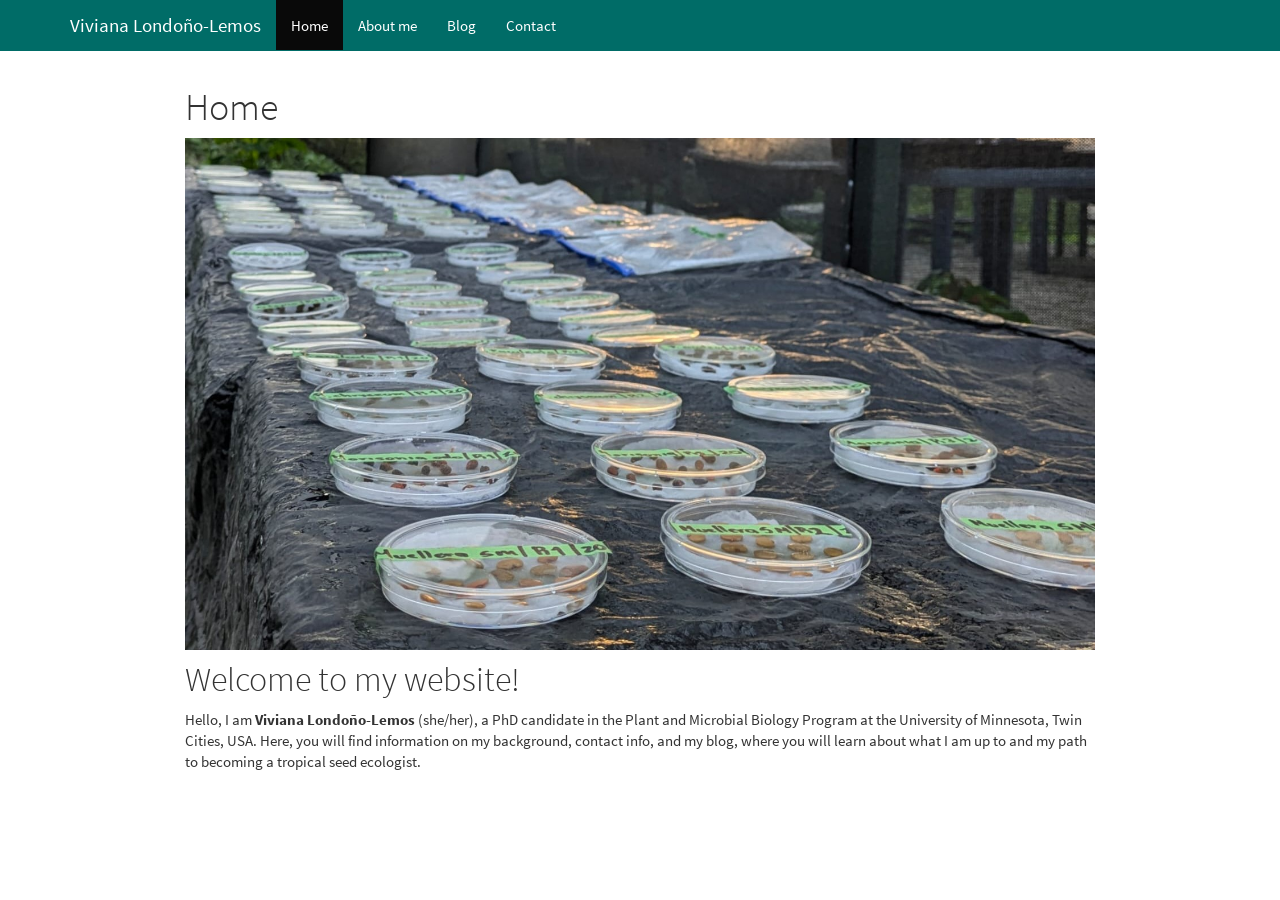
==== commit 7e0b4940: "Add files via upload" ====
--- a/index.html
+++ b/index.html
@@ -13,10 +13,10 @@
 
 <title>Home</title>
 
-<script src="site_libs/header-attrs-2.25/header-attrs.js"></script>
+<script src="site_libs/header-attrs-2.29/header-attrs.js"></script>
 <script src="site_libs/jquery-3.6.0/jquery-3.6.0.min.js"></script>
 <meta name="viewport" content="width=device-width, initial-scale=1" />
-<link href="site_libs/bootstrap-3.3.5/css/flatly.min.css" rel="stylesheet" />
+<link href="site_libs/bootstrap-3.3.5/css/cosmo.min.css" rel="stylesheet" />
 <script src="site_libs/bootstrap-3.3.5/js/bootstrap.min.js"></script>
 <script src="site_libs/bootstrap-3.3.5/shim/html5shiv.min.js"></script>
 <script src="site_libs/bootstrap-3.3.5/shim/respond.min.js"></script>
@@ -46,6 +46,7 @@
 
 
 
+<link rel="stylesheet" href="styles.css" type="text/css" />
 
 
 
@@ -259,7 +260,7 @@
 </div>
 
 
-<p><img src="wimages/v27.jpeg" alt="Seeds in Santa Marta, Colombia" style="display: block; margin-left: auto; margin-right: auto; width: 70%;" /></p>
+<p><img src="wimages/v27.jpeg" alt="Seeds in Santa Marta, Colombia. Photo by: Viviana Londoño Lemos" style="display: block; width: 100%;"/></p>
 <div id="welcome-to-my-website" class="section level1">
 <h1>Welcome to my website!</h1>
 <p>Hello, I am <strong>Viviana Londoño-Lemos</strong> (she/her), a PhD
--- a/site_libs/bootstrap-3.3.5/css/cosmo.min.css
+++ b/site_libs/bootstrap-3.3.5/css/cosmo.min.css
@@ -0,0 +1,30 @@
+@font-face {
+  font-family: 'Source Sans Pro';
+  font-style: normal;
+  font-weight: 300;
+  src: url(fonts/SourceSansProLight.ttf) format('truetype');
+}
+@font-face {
+  font-family: 'Source Sans Pro';
+  font-style: normal;
+  font-weight: 400;
+  src: url(fonts/SourceSansPro.ttf) format('truetype');
+}
+@font-face {
+  font-family: 'Source Sans Pro';
+  font-style: normal;
+  font-weight: 700;
+  src: url(fonts/SourceSansProBold.ttf) format('truetype');
+}
+
+/*!
+ * bootswatch v3.3.6
+ * Homepage: http://bootswatch.com
+ * Copyright 2012-2015 Thomas Park
+ * Licensed under MIT
+ * Based on Bootstrap
+*//*!
+ * Bootstrap v3.3.6 (http://getbootstrap.com)
+ * Copyright 2011-2015 Twitter, Inc.
+ * Licensed under MIT (https://github.com/twbs/bootstrap/blob/master/LICENSE)
+ *//*! normalize.css v3.0.3 | MIT License | github.com/necolas/normalize.css */html{font-family:sans-serif;-ms-text-size-adjust:100%;-webkit-text-size-adjust:100%}body{margin:0}article,aside,details,figcaption,figure,footer,header,hgroup,main,menu,nav,section,summary{display:block}audio,canvas,progress,video{display:inline-block;vertical-align:baseline}audio:not([controls]){display:none;height:0}[hidden],template{display:none}a{background-color:transparent}a:active,a:hover{outline:0}abbr[title]{border-bottom:1px dotted}b,strong{font-weight:bold}dfn{font-style:italic}h1{font-size:2em;margin:0.67em 0}mark{background:#ff0;color:#000}small{font-size:80%}sub,sup{font-size:75%;line-height:0;position:relative;vertical-align:baseline}sup{top:-0.5em}sub{bottom:-0.25em}img{border:0}svg:not(:root){overflow:hidden}figure{margin:1em 40px}hr{-webkit-box-sizing:content-box;-moz-box-sizing:content-box;box-sizing:content-box;height:0}pre{overflow:auto}code,kbd,pre,samp{font-family:monospace, monospace;font-size:1em}button,input,optgroup,select,textarea{color:inherit;font:inherit;margin:0}button{overflow:visible}button,select{text-transform:none}button,html input[type="button"],input[type="reset"],input[type="submit"]{-webkit-appearance:button;cursor:pointer}button[disabled],html input[disabled]{cursor:default}button::-moz-focus-inner,input::-moz-focus-inner{border:0;padding:0}input{line-height:normal}input[type="checkbox"],input[type="radio"]{-webkit-box-sizing:border-box;-moz-box-sizing:border-box;box-sizing:border-box;padding:0}input[type="number"]::-webkit-inner-spin-button,input[type="number"]::-webkit-outer-spin-button{height:auto}input[type="search"]{-webkit-appearance:textfield;-webkit-box-sizing:content-box;-moz-box-sizing:content-box;box-sizing:content-box}input[type="search"]::-webkit-search-cancel-button,input[type="search"]::-webkit-search-decoration{-webkit-appearance:none}fieldset{border:1px solid #c0c0c0;margin:0 2px;padding:0.35em 0.625em 0.75em}legend{border:0;padding:0}textarea{overflow:auto}optgroup{font-weight:bold}table{border-collapse:collapse;border-spacing:0}td,th{padding:0}/*! Source: https://github.com/h5bp/html5-boilerplate/blob/master/src/css/main.css */@media print{*,*:before,*:after{background:transparent !important;color:#000 !important;-webkit-box-shadow:none !important;box-shadow:none !important;text-shadow:none !important}a,a:visited{text-decoration:underline}a[href]:after{content:" (" attr(href) ")"}abbr[title]:after{content:" (" attr(title) ")"}a[href^="#"]:after,a[href^="javascript:"]:after{content:""}pre,blockquote{border:1px solid #999;page-break-inside:avoid}thead{display:table-header-group}tr,img{page-break-inside:avoid}img{max-width:100% !important}p,h2,h3{orphans:3;widows:3}h2,h3{page-break-after:avoid}.navbar{display:none}.btn>.caret,.dropup>.btn>.caret{border-top-color:#000 !important}.label{border:1px solid #000}.table{border-collapse:collapse !important}.table td,.table th{background-color:#fff !important}.table-bordered th,.table-bordered td{border:1px solid #ddd !important}}@font-face{font-family:'Glyphicons Halflings';src:url('../fonts/glyphicons-halflings-regular.eot');src:url('../fonts/glyphicons-halflings-regular.eot?#iefix') format('embedded-opentype'),url('../fonts/glyphicons-halflings-regular.woff') format('woff'),url('../fonts/glyphicons-halflings-regular.ttf') format('truetype'),url('../fonts/glyphicons-halflings-regular.svg#glyphicons_halflingsregular') format('svg')}.glyphicon{position:relative;top:1px;display:inline-block;font-family:'Glyphicons Halflings';font-style:normal;font-weight:normal;line-height:1;-webkit-font-smoothing:antialiased;-moz-osx-font-smoothing:grayscale}.glyphicon-asterisk:before{content:"\002a"}.glyphicon-plus:before{content:"\002b"}.glyphicon-euro:before,.glyphicon-eur:before{content:"\20ac"}.glyphicon-minus:before{content:"\2212"}.glyphicon-cloud:before{content:"\2601"}.glyphicon-envelope:before{content:"\2709"}.glyphicon-pencil:before{content:"\270f"}.glyphicon-glass:before{content:"\e001"}.glyphicon-music:before{content:"\e002"}.glyphicon-search:before{content:"\e003"}.glyphicon-heart:before{content:"\e005"}.glyphicon-star:before{content:"\e006"}.glyphicon-star-empty:before{content:"\e007"}.glyphicon-user:before{content:"\e008"}.glyphicon-film:before{content:"\e009"}.glyphicon-th-large:before{content:"\e010"}.glyphicon-th:before{content:"\e011"}.glyphicon-th-list:before{content:"\e012"}.glyphicon-ok:before{content:"\e013"}.glyphicon-remove:before{content:"\e014"}.glyphicon-zoom-in:before{content:"\e015"}.glyphicon-zoom-out:before{content:"\e016"}.glyphicon-off:before{content:"\e017"}.glyphicon-signal:before{content:"\e018"}.glyphicon-cog:before{content:"\e019"}.glyphicon-trash:before{content:"\e020"}.glyphicon-home:before{content:"\e021"}.glyphicon-file:before{content:"\e022"}.glyphicon-time:before{content:"\e023"}.glyphicon-road:before{content:"\e024"}.glyphicon-download-alt:before{content:"\e025"}.glyphicon-download:before{content:"\e026"}.glyphicon-upload:before{content:"\e027"}.glyphicon-inbox:before{content:"\e028"}.glyphicon-play-circle:before{content:"\e029"}.glyphicon-repeat:before{content:"\e030"}.glyphicon-refresh:before{content:"\e031"}.glyphicon-list-alt:before{content:"\e032"}.glyphicon-lock:before{content:"\e033"}.glyphicon-flag:before{content:"\e034"}.glyphicon-headphones:before{content:"\e035"}.glyphicon-volume-off:before{content:"\e036"}.glyphicon-volume-down:before{content:"\e037"}.glyphicon-volume-up:before{content:"\e038"}.glyphicon-qrcode:before{content:"\e039"}.glyphicon-barcode:before{content:"\e040"}.glyphicon-tag:before{content:"\e041"}.glyphicon-tags:before{content:"\e042"}.glyphicon-book:before{content:"\e043"}.glyphicon-bookmark:before{content:"\e044"}.glyphicon-print:before{content:"\e045"}.glyphicon-camera:before{content:"\e046"}.glyphicon-font:before{content:"\e047"}.glyphicon-bold:before{content:"\e048"}.glyphicon-italic:before{content:"\e049"}.glyphicon-text-height:before{content:"\e050"}.glyphicon-text-width:before{content:"\e051"}.glyphicon-align-left:before{content:"\e052"}.glyphicon-align-center:before{content:"\e053"}.glyphicon-align-right:before{content:"\e054"}.glyphicon-align-justify:before{content:"\e055"}.glyphicon-list:before{content:"\e056"}.glyphicon-indent-left:before{content:"\e057"}.glyphicon-indent-right:before{content:"\e058"}.glyphicon-facetime-video:before{content:"\e059"}.glyphicon-picture:before{content:"\e060"}.glyphicon-map-marker:before{content:"\e062"}.glyphicon-adjust:before{content:"\e063"}.glyphicon-tint:before{content:"\e064"}.glyphicon-edit:before{content:"\e065"}.glyphicon-share:before{content:"\e066"}.glyphicon-check:before{content:"\e067"}.glyphicon-move:before{content:"\e068"}.glyphicon-step-backward:before{content:"\e069"}.glyphicon-fast-backward:before{content:"\e070"}.glyphicon-backward:before{content:"\e071"}.glyphicon-play:before{content:"\e072"}.glyphicon-pause:before{content:"\e073"}.glyphicon-stop:before{content:"\e074"}.glyphicon-forward:before{content:"\e075"}.glyphicon-fast-forward:before{content:"\e076"}.glyphicon-step-forward:before{content:"\e077"}.glyphicon-eject:before{content:"\e078"}.glyphicon-chevron-left:before{content:"\e079"}.glyphicon-chevron-right:before{content:"\e080"}.glyphicon-plus-sign:before{content:"\e081"}.glyphicon-minus-sign:before{content:"\e082"}.glyphicon-remove-sign:before{content:"\e083"}.glyphicon-ok-sign:before{content:"\e084"}.glyphicon-question-sign:before{content:"\e085"}.glyphicon-info-sign:before{content:"\e086"}.glyphicon-screenshot:before{content:"\e087"}.glyphicon-remove-circle:before{content:"\e088"}.glyphicon-ok-circle:before{content:"\e089"}.glyphicon-ban-circle:before{content:"\e090"}.glyphicon-arrow-left:before{content:"\e091"}.glyphicon-arrow-right:before{content:"\e092"}.glyphicon-arrow-up:before{content:"\e093"}.glyphicon-arrow-down:before{content:"\e094"}.glyphicon-share-alt:before{content:"\e095"}.glyphicon-resize-full:before{content:"\e096"}.glyphicon-resize-small:before{content:"\e097"}.glyphicon-exclamation-sign:before{content:"\e101"}.glyphicon-gift:before{content:"\e102"}.glyphicon-leaf:before{content:"\e103"}.glyphicon-fire:before{content:"\e104"}.glyphicon-eye-open:before{content:"\e105"}.glyphicon-eye-close:before{content:"\e106"}.glyphicon-warning-sign:before{content:"\e107"}.glyphicon-plane:before{content:"\e108"}.glyphicon-calendar:before{content:"\e109"}.glyphicon-random:before{content:"\e110"}.glyphicon-comment:before{content:"\e111"}.glyphicon-magnet:before{content:"\e112"}.glyphicon-chevron-up:before{content:"\e113"}.glyphicon-chevron-down:before{content:"\e114"}.glyphicon-retweet:before{content:"\e115"}.glyphicon-shopping-cart:before{content:"\e116"}.glyphicon-folder-close:before{content:"\e117"}.glyphicon-folder-open:before{content:"\e118"}.glyphicon-resize-vertical:before{content:"\e119"}.glyphicon-resize-horizontal:before{content:"\e120"}.glyphicon-hdd:before{content:"\e121"}.glyphicon-bullhorn:before{content:"\e122"}.glyphicon-bell:before{content:"\e123"}.glyphicon-certificate:before{content:"\e124"}.glyphicon-thumbs-up:before{content:"\e125"}.glyphicon-thumbs-down:before{content:"\e126"}.glyphicon-hand-right:before{content:"\e127"}.glyphicon-hand-left:before{content:"\e128"}.glyphicon-hand-up:before{content:"\e129"}.glyphicon-hand-down:before{content:"\e130"}.glyphicon-circle-arrow-right:before{content:"\e131"}.glyphicon-circle-arrow-left:before{content:"\e132"}.glyphicon-circle-arrow-up:before{content:"\e133"}.glyphicon-circle-arrow-down:before{content:"\e134"}.glyphicon-globe:before{content:"\e135"}.glyphicon-wrench:before{content:"\e136"}.glyphicon-tasks:before{content:"\e137"}.glyphicon-filter:before{content:"\e138"}.glyphicon-briefcase:before{content:"\e139"}.glyphicon-fullscreen:before{content:"\e140"}.glyphicon-dashboard:before{content:"\e141"}.glyphicon-paperclip:before{content:"\e142"}.glyphicon-heart-empty:before{content:"\e143"}.glyphicon-link:before{content:"\e144"}.glyphicon-phone:before{content:"\e145"}.glyphicon-pushpin:before{content:"\e146"}.glyphicon-usd:before{content:"\e148"}.glyphicon-gbp:before{content:"\e149"}.glyphicon-sort:before{content:"\e150"}.glyphicon-sort-by-alphabet:before{content:"\e151"}.glyphicon-sort-by-alphabet-alt:before{content:"\e152"}.glyphicon-sort-by-order:before{content:"\e153"}.glyphicon-sort-by-order-alt:before{content:"\e154"}.glyphicon-sort-by-attributes:before{content:"\e155"}.glyphicon-sort-by-attributes-alt:before{content:"\e156"}.glyphicon-unchecked:before{content:"\e157"}.glyphicon-expand:before{content:"\e158"}.glyphicon-collapse-down:before{content:"\e159"}.glyphicon-collapse-up:before{content:"\e160"}.glyphicon-log-in:before{content:"\e161"}.glyphicon-flash:before{content:"\e162"}.glyphicon-log-out:before{content:"\e163"}.glyphicon-new-window:before{content:"\e164"}.glyphicon-record:before{content:"\e165"}.glyphicon-save:before{content:"\e166"}.glyphicon-open:before{content:"\e167"}.glyphicon-saved:before{content:"\e168"}.glyphicon-import:before{content:"\e169"}.glyphicon-export:before{content:"\e170"}.glyphicon-send:before{content:"\e171"}.glyphicon-floppy-disk:before{content:"\e172"}.glyphicon-floppy-saved:before{content:"\e173"}.glyphicon-floppy-remove:before{content:"\e174"}.glyphicon-floppy-save:before{content:"\e175"}.glyphicon-floppy-open:before{content:"\e176"}.glyphicon-credit-card:before{content:"\e177"}.glyphicon-transfer:before{content:"\e178"}.glyphicon-cutlery:before{content:"\e179"}.glyphicon-header:before{content:"\e180"}.glyphicon-compressed:before{content:"\e181"}.glyphicon-earphone:before{content:"\e182"}.glyphicon-phone-alt:before{content:"\e183"}.glyphicon-tower:before{content:"\e184"}.glyphicon-stats:before{content:"\e185"}.glyphicon-sd-video:before{content:"\e186"}.glyphicon-hd-video:before{content:"\e187"}.glyphicon-subtitles:before{content:"\e188"}.glyphicon-sound-stereo:before{content:"\e189"}.glyphicon-sound-dolby:before{content:"\e190"}.glyphicon-sound-5-1:before{content:"\e191"}.glyphicon-sound-6-1:before{content:"\e192"}.glyphicon-sound-7-1:before{content:"\e193"}.glyphicon-copyright-mark:before{content:"\e194"}.glyphicon-registration-mark:before{content:"\e195"}.glyphicon-cloud-download:before{content:"\e197"}.glyphicon-cloud-upload:before{content:"\e198"}.glyphicon-tree-conifer:before{content:"\e199"}.glyphicon-tree-deciduous:before{content:"\e200"}.glyphicon-cd:before{content:"\e201"}.glyphicon-save-file:before{content:"\e202"}.glyphicon-open-file:before{content:"\e203"}.glyphicon-level-up:before{content:"\e204"}.glyphicon-copy:before{content:"\e205"}.glyphicon-paste:before{content:"\e206"}.glyphicon-alert:before{content:"\e209"}.glyphicon-equalizer:before{content:"\e210"}.glyphicon-king:before{content:"\e211"}.glyphicon-queen:before{content:"\e212"}.glyphicon-pawn:before{content:"\e213"}.glyphicon-bishop:before{content:"\e214"}.glyphicon-knight:before{content:"\e215"}.glyphicon-baby-formula:before{content:"\e216"}.glyphicon-tent:before{content:"\26fa"}.glyphicon-blackboard:before{content:"\e218"}.glyphicon-bed:before{content:"\e219"}.glyphicon-apple:before{content:"\f8ff"}.glyphicon-erase:before{content:"\e221"}.glyphicon-hourglass:before{content:"\231b"}.glyphicon-lamp:before{content:"\e223"}.glyphicon-duplicate:before{content:"\e224"}.glyphicon-piggy-bank:before{content:"\e225"}.glyphicon-scissors:before{content:"\e226"}.glyphicon-bitcoin:before{content:"\e227"}.glyphicon-btc:before{content:"\e227"}.glyphicon-xbt:before{content:"\e227"}.glyphicon-yen:before{content:"\00a5"}.glyphicon-jpy:before{content:"\00a5"}.glyphicon-ruble:before{content:"\20bd"}.glyphicon-rub:before{content:"\20bd"}.glyphicon-scale:before{content:"\e230"}.glyphicon-ice-lolly:before{content:"\e231"}.glyphicon-ice-lolly-tasted:before{content:"\e232"}.glyphicon-education:before{content:"\e233"}.glyphicon-option-horizontal:before{content:"\e234"}.glyphicon-option-vertical:before{content:"\e235"}.glyphicon-menu-hamburger:before{content:"\e236"}.glyphicon-modal-window:before{content:"\e237"}.glyphicon-oil:before{content:"\e238"}.glyphicon-grain:before{content:"\e239"}.glyphicon-sunglasses:before{content:"\e240"}.glyphicon-text-size:before{content:"\e241"}.glyphicon-text-color:before{content:"\e242"}.glyphicon-text-background:before{content:"\e243"}.glyphicon-object-align-top:before{content:"\e244"}.glyphicon-object-align-bottom:before{content:"\e245"}.glyphicon-object-align-horizontal:before{content:"\e246"}.glyphicon-object-align-left:before{content:"\e247"}.glyphicon-object-align-vertical:before{content:"\e248"}.glyphicon-object-align-right:before{content:"\e249"}.glyphicon-triangle-right:before{content:"\e250"}.glyphicon-triangle-left:before{content:"\e251"}.glyphicon-triangle-bottom:before{content:"\e252"}.glyphicon-triangle-top:before{content:"\e253"}.glyphicon-console:before{content:"\e254"}.glyphicon-superscript:before{content:"\e255"}.glyphicon-subscript:before{content:"\e256"}.glyphicon-menu-left:before{content:"\e257"}.glyphicon-menu-right:before{content:"\e258"}.glyphicon-menu-down:before{content:"\e259"}.glyphicon-menu-up:before{content:"\e260"}*{-webkit-box-sizing:border-box;-moz-box-sizing:border-box;box-sizing:border-box}*:before,*:after{-webkit-box-sizing:border-box;-moz-box-sizing:border-box;box-sizing:border-box}html{font-size:10px;-webkit-tap-highlight-color:rgba(0,0,0,0)}body{font-family:"Source Sans Pro",Calibri,Candara,Arial,sans-serif;font-size:15px;line-height:1.42857143;color:#333333;background-color:#ffffff}input,button,select,textarea{font-family:inherit;font-size:inherit;line-height:inherit}a{color:#2780e3;text-decoration:none}a:hover,a:focus{color:#165ba8;text-decoration:underline}a:focus{outline:thin dotted;outline:5px auto -webkit-focus-ring-color;outline-offset:-2px}figure{margin:0}img{vertical-align:middle}.img-responsive,.thumbnail>img,.thumbnail a>img,.carousel-inner>.item>img,.carousel-inner>.item>a>img{display:block;max-width:100%;height:auto}.img-rounded{border-radius:0}.img-thumbnail{padding:4px;line-height:1.42857143;background-color:#ffffff;border:1px solid #dddddd;border-radius:0;-webkit-transition:all .2s ease-in-out;-o-transition:all .2s ease-in-out;transition:all .2s ease-in-out;display:inline-block;max-width:100%;height:auto}.img-circle{border-radius:50%}hr{margin-top:21px;margin-bottom:21px;border:0;border-top:1px solid #e6e6e6}.sr-only{position:absolute;width:1px;height:1px;margin:-1px;padding:0;overflow:hidden;clip:rect(0, 0, 0, 0);border:0}.sr-only-focusable:active,.sr-only-focusable:focus{position:static;width:auto;height:auto;margin:0;overflow:visible;clip:auto}[role="button"]{cursor:pointer}h1,h2,h3,h4,h5,h6,.h1,.h2,.h3,.h4,.h5,.h6{font-family:"Source Sans Pro",Calibri,Candara,Arial,sans-serif;font-weight:300;line-height:1.1;color:inherit}h1 small,h2 small,h3 small,h4 small,h5 small,h6 small,.h1 small,.h2 small,.h3 small,.h4 small,.h5 small,.h6 small,h1 .small,h2 .small,h3 .small,h4 .small,h5 .small,h6 .small,.h1 .small,.h2 .small,.h3 .small,.h4 .small,.h5 .small,.h6 .small{font-weight:normal;line-height:1;color:#999999}h1,.h1,h2,.h2,h3,.h3{margin-top:21px;margin-bottom:10.5px}h1 small,.h1 small,h2 small,.h2 small,h3 small,.h3 small,h1 .small,.h1 .small,h2 .small,.h2 .small,h3 .small,.h3 .small{font-size:65%}h4,.h4,h5,.h5,h6,.h6{margin-top:10.5px;margin-bottom:10.5px}h4 small,.h4 small,h5 small,.h5 small,h6 small,.h6 small,h4 .small,.h4 .small,h5 .small,.h5 .small,h6 .small,.h6 .small{font-size:75%}h1,.h1{font-size:39px}h2,.h2{font-size:32px}h3,.h3{font-size:26px}h4,.h4{font-size:19px}h5,.h5{font-size:15px}h6,.h6{font-size:13px}p{margin:0 0 10.5px}.lead{margin-bottom:21px;font-size:17px;font-weight:300;line-height:1.4}@media (min-width:768px){.lead{font-size:22.5px}}small,.small{font-size:86%}mark,.mark{background-color:#ff7518;padding:.2em}.text-left{text-align:left}.text-right{text-align:right}.text-center{text-align:center}.text-justify{text-align:justify}.text-nowrap{white-space:nowrap}.text-lowercase{text-transform:lowercase}.text-uppercase{text-transform:uppercase}.text-capitalize{text-transform:capitalize}.text-muted{color:#999999}.text-primary{color:#2780e3}a.text-primary:hover,a.text-primary:focus{color:#1967be}.text-success{color:#ffffff}a.text-success:hover,a.text-success:focus{color:#e6e6e6}.text-info{color:#ffffff}a.text-info:hover,a.text-info:focus{color:#e6e6e6}.text-warning{color:#ffffff}a.text-warning:hover,a.text-warning:focus{color:#e6e6e6}.text-danger{color:#ffffff}a.text-danger:hover,a.text-danger:focus{color:#e6e6e6}.bg-primary{color:#fff;background-color:#2780e3}a.bg-primary:hover,a.bg-primary:focus{background-color:#1967be}.bg-success{background-color:#3fb618}a.bg-success:hover,a.bg-success:focus{background-color:#2f8912}.bg-info{background-color:#9954bb}a.bg-info:hover,a.bg-info:focus{background-color:#7e3f9d}.bg-warning{background-color:#ff7518}a.bg-warning:hover,a.bg-warning:focus{background-color:#e45c00}.bg-danger{background-color:#ff0039}a.bg-danger:hover,a.bg-danger:focus{background-color:#cc002e}.page-header{padding-bottom:9.5px;margin:42px 0 21px;border-bottom:1px solid #e6e6e6}ul,ol{margin-top:0;margin-bottom:10.5px}ul ul,ol ul,ul ol,ol ol{margin-bottom:0}.list-unstyled{padding-left:0;list-style:none}.list-inline{padding-left:0;list-style:none;margin-left:-5px}.list-inline>li{display:inline-block;padding-left:5px;padding-right:5px}dl{margin-top:0;margin-bottom:21px}dt,dd{line-height:1.42857143}dt{font-weight:bold}dd{margin-left:0}@media (min-width:768px){.dl-horizontal dt{float:left;width:160px;clear:left;text-align:right;overflow:hidden;text-overflow:ellipsis;white-space:nowrap}.dl-horizontal dd{margin-left:180px}}abbr[title],abbr[data-original-title]{cursor:help;border-bottom:1px dotted #999999}.initialism{font-size:90%;text-transform:uppercase}blockquote{padding:10.5px 21px;margin:0 0 21px;font-size:18.75px;border-left:5px solid #e6e6e6}blockquote p:last-child,blockquote ul:last-child,blockquote ol:last-child{margin-bottom:0}blockquote footer,blockquote small,blockquote .small{display:block;font-size:80%;line-height:1.42857143;color:#999999}blockquote footer:before,blockquote small:before,blockquote .small:before{content:'\2014 \00A0'}.blockquote-reverse,blockquote.pull-right{padding-right:15px;padding-left:0;border-right:5px solid #e6e6e6;border-left:0;text-align:right}.blockquote-reverse footer:before,blockquote.pull-right footer:before,.blockquote-reverse small:before,blockquote.pull-right small:before,.blockquote-reverse .small:before,blockquote.pull-right .small:before{content:''}.blockquote-reverse footer:after,blockquote.pull-right footer:after,.blockquote-reverse small:after,blockquote.pull-right small:after,.blockquote-reverse .small:after,blockquote.pull-right .small:after{content:'\00A0 \2014'}address{margin-bottom:21px;font-style:normal;line-height:1.42857143}code,kbd,pre,samp{font-family:monospace}code{padding:2px 4px;font-size:90%;color:#c7254e;background-color:#f9f2f4;border-radius:0}kbd{padding:2px 4px;font-size:90%;color:#ffffff;background-color:#333333;border-radius:0;-webkit-box-shadow:inset 0 -1px 0 rgba(0,0,0,0.25);box-shadow:inset 0 -1px 0 rgba(0,0,0,0.25)}kbd kbd{padding:0;font-size:100%;font-weight:bold;-webkit-box-shadow:none;box-shadow:none}pre{display:block;padding:10px;margin:0 0 10.5px;font-size:14px;line-height:1.42857143;word-break:break-all;word-wrap:break-word;color:#333333;background-color:#f5f5f5;border:1px solid #cccccc;border-radius:0}pre code{padding:0;font-size:inherit;color:inherit;white-space:pre-wrap;background-color:transparent;border-radius:0}.pre-scrollable{max-height:340px;overflow-y:scroll}.container{margin-right:auto;margin-left:auto;padding-left:15px;padding-right:15px}@media (min-width:768px){.container{width:750px}}@media (min-width:992px){.container{width:970px}}@media (min-width:1200px){.container{width:1170px}}.container-fluid{margin-right:auto;margin-left:auto;padding-left:15px;padding-right:15px}.row{margin-left:-15px;margin-right:-15px}.col-xs-1,.col-sm-1,.col-md-1,.col-lg-1,.col-xs-2,.col-sm-2,.col-md-2,.col-lg-2,.col-xs-3,.col-sm-3,.col-md-3,.col-lg-3,.col-xs-4,.col-sm-4,.col-md-4,.col-lg-4,.col-xs-5,.col-sm-5,.col-md-5,.col-lg-5,.col-xs-6,.col-sm-6,.col-md-6,.col-lg-6,.col-xs-7,.col-sm-7,.col-md-7,.col-lg-7,.col-xs-8,.col-sm-8,.col-md-8,.col-lg-8,.col-xs-9,.col-sm-9,.col-md-9,.col-lg-9,.col-xs-10,.col-sm-10,.col-md-10,.col-lg-10,.col-xs-11,.col-sm-11,.col-md-11,.col-lg-11,.col-xs-12,.col-sm-12,.col-md-12,.col-lg-12{position:relative;min-height:1px;padding-left:15px;padding-right:15px}.col-xs-1,.col-xs-2,.col-xs-3,.col-xs-4,.col-xs-5,.col-xs-6,.col-xs-7,.col-xs-8,.col-xs-9,.col-xs-10,.col-xs-11,.col-xs-12{float:left}.col-xs-12{width:100%}.col-xs-11{width:91.66666667%}.col-xs-10{width:83.33333333%}.col-xs-9{width:75%}.col-xs-8{width:66.66666667%}.col-xs-7{width:58.33333333%}.col-xs-6{width:50%}.col-xs-5{width:41.66666667%}.col-xs-4{width:33.33333333%}.col-xs-3{width:25%}.col-xs-2{width:16.66666667%}.col-xs-1{width:8.33333333%}.col-xs-pull-12{right:100%}.col-xs-pull-11{right:91.66666667%}.col-xs-pull-10{right:83.33333333%}.col-xs-pull-9{right:75%}.col-xs-pull-8{right:66.66666667%}.col-xs-pull-7{right:58.33333333%}.col-xs-pull-6{right:50%}.col-xs-pull-5{right:41.66666667%}.col-xs-pull-4{right:33.33333333%}.col-xs-pull-3{right:25%}.col-xs-pull-2{right:16.66666667%}.col-xs-pull-1{right:8.33333333%}.col-xs-pull-0{right:auto}.col-xs-push-12{left:100%}.col-xs-push-11{left:91.66666667%}.col-xs-push-10{left:83.33333333%}.col-xs-push-9{left:75%}.col-xs-push-8{left:66.66666667%}.col-xs-push-7{left:58.33333333%}.col-xs-push-6{left:50%}.col-xs-push-5{left:41.66666667%}.col-xs-push-4{left:33.33333333%}.col-xs-push-3{left:25%}.col-xs-push-2{left:16.66666667%}.col-xs-push-1{left:8.33333333%}.col-xs-push-0{left:auto}.col-xs-offset-12{margin-left:100%}.col-xs-offset-11{margin-left:91.66666667%}.col-xs-offset-10{margin-left:83.33333333%}.col-xs-offset-9{margin-left:75%}.col-xs-offset-8{margin-left:66.66666667%}.col-xs-offset-7{margin-left:58.33333333%}.col-xs-offset-6{margin-left:50%}.col-xs-offset-5{margin-left:41.66666667%}.col-xs-offset-4{margin-left:33.33333333%}.col-xs-offset-3{margin-left:25%}.col-xs-offset-2{margin-left:16.66666667%}.col-xs-offset-1{margin-left:8.33333333%}.col-xs-offset-0{margin-left:0%}@media (min-width:768px){.col-sm-1,.col-sm-2,.col-sm-3,.col-sm-4,.col-sm-5,.col-sm-6,.col-sm-7,.col-sm-8,.col-sm-9,.col-sm-10,.col-sm-11,.col-sm-12{float:left}.col-sm-12{width:100%}.col-sm-11{width:91.66666667%}.col-sm-10{width:83.33333333%}.col-sm-9{width:75%}.col-sm-8{width:66.66666667%}.col-sm-7{width:58.33333333%}.col-sm-6{width:50%}.col-sm-5{width:41.66666667%}.col-sm-4{width:33.33333333%}.col-sm-3{width:25%}.col-sm-2{width:16.66666667%}.col-sm-1{width:8.33333333%}.col-sm-pull-12{right:100%}.col-sm-pull-11{right:91.66666667%}.col-sm-pull-10{right:83.33333333%}.col-sm-pull-9{right:75%}.col-sm-pull-8{right:66.66666667%}.col-sm-pull-7{right:58.33333333%}.col-sm-pull-6{right:50%}.col-sm-pull-5{right:41.66666667%}.col-sm-pull-4{right:33.33333333%}.col-sm-pull-3{right:25%}.col-sm-pull-2{right:16.66666667%}.col-sm-pull-1{right:8.33333333%}.col-sm-pull-0{right:auto}.col-sm-push-12{left:100%}.col-sm-push-11{left:91.66666667%}.col-sm-push-10{left:83.33333333%}.col-sm-push-9{left:75%}.col-sm-push-8{left:66.66666667%}.col-sm-push-7{left:58.33333333%}.col-sm-push-6{left:50%}.col-sm-push-5{left:41.66666667%}.col-sm-push-4{left:33.33333333%}.col-sm-push-3{left:25%}.col-sm-push-2{left:16.66666667%}.col-sm-push-1{left:8.33333333%}.col-sm-push-0{left:auto}.col-sm-offset-12{margin-left:100%}.col-sm-offset-11{margin-left:91.66666667%}.col-sm-offset-10{margin-left:83.33333333%}.col-sm-offset-9{margin-left:75%}.col-sm-offset-8{margin-left:66.66666667%}.col-sm-offset-7{margin-left:58.33333333%}.col-sm-offset-6{margin-left:50%}.col-sm-offset-5{margin-left:41.66666667%}.col-sm-offset-4{margin-left:33.33333333%}.col-sm-offset-3{margin-left:25%}.col-sm-offset-2{margin-left:16.66666667%}.col-sm-offset-1{margin-left:8.33333333%}.col-sm-offset-0{margin-left:0%}}@media (min-width:992px){.col-md-1,.col-md-2,.col-md-3,.col-md-4,.col-md-5,.col-md-6,.col-md-7,.col-md-8,.col-md-9,.col-md-10,.col-md-11,.col-md-12{float:left}.col-md-12{width:100%}.col-md-11{width:91.66666667%}.col-md-10{width:83.33333333%}.col-md-9{width:75%}.col-md-8{width:66.66666667%}.col-md-7{width:58.33333333%}.col-md-6{width:50%}.col-md-5{width:41.66666667%}.col-md-4{width:33.33333333%}.col-md-3{width:25%}.col-md-2{width:16.66666667%}.col-md-1{width:8.33333333%}.col-md-pull-12{right:100%}.col-md-pull-11{right:91.66666667%}.col-md-pull-10{right:83.33333333%}.col-md-pull-9{right:75%}.col-md-pull-8{right:66.66666667%}.col-md-pull-7{right:58.33333333%}.col-md-pull-6{right:50%}.col-md-pull-5{right:41.66666667%}.col-md-pull-4{right:33.33333333%}.col-md-pull-3{right:25%}.col-md-pull-2{right:16.66666667%}.col-md-pull-1{right:8.33333333%}.col-md-pull-0{right:auto}.col-md-push-12{left:100%}.col-md-push-11{left:91.66666667%}.col-md-push-10{left:83.33333333%}.col-md-push-9{left:75%}.col-md-push-8{left:66.66666667%}.col-md-push-7{left:58.33333333%}.col-md-push-6{left:50%}.col-md-push-5{left:41.66666667%}.col-md-push-4{left:33.33333333%}.col-md-push-3{left:25%}.col-md-push-2{left:16.66666667%}.col-md-push-1{left:8.33333333%}.col-md-push-0{left:auto}.col-md-offset-12{margin-left:100%}.col-md-offset-11{margin-left:91.66666667%}.col-md-offset-10{margin-left:83.33333333%}.col-md-offset-9{margin-left:75%}.col-md-offset-8{margin-left:66.66666667%}.col-md-offset-7{margin-left:58.33333333%}.col-md-offset-6{margin-left:50%}.col-md-offset-5{margin-left:41.66666667%}.col-md-offset-4{margin-left:33.33333333%}.col-md-offset-3{margin-left:25%}.col-md-offset-2{margin-left:16.66666667%}.col-md-offset-1{margin-left:8.33333333%}.col-md-offset-0{margin-left:0%}}@media (min-width:1200px){.col-lg-1,.col-lg-2,.col-lg-3,.col-lg-4,.col-lg-5,.col-lg-6,.col-lg-7,.col-lg-8,.col-lg-9,.col-lg-10,.col-lg-11,.col-lg-12{float:left}.col-lg-12{width:100%}.col-lg-11{width:91.66666667%}.col-lg-10{width:83.33333333%}.col-lg-9{width:75%}.col-lg-8{width:66.66666667%}.col-lg-7{width:58.33333333%}.col-lg-6{width:50%}.col-lg-5{width:41.66666667%}.col-lg-4{width:33.33333333%}.col-lg-3{width:25%}.col-lg-2{width:16.66666667%}.col-lg-1{width:8.33333333%}.col-lg-pull-12{right:100%}.col-lg-pull-11{right:91.66666667%}.col-lg-pull-10{right:83.33333333%}.col-lg-pull-9{right:75%}.col-lg-pull-8{right:66.66666667%}.col-lg-pull-7{right:58.33333333%}.col-lg-pull-6{right:50%}.col-lg-pull-5{right:41.66666667%}.col-lg-pull-4{right:33.33333333%}.col-lg-pull-3{right:25%}.col-lg-pull-2{right:16.66666667%}.col-lg-pull-1{right:8.33333333%}.col-lg-pull-0{right:auto}.col-lg-push-12{left:100%}.col-lg-push-11{left:91.66666667%}.col-lg-push-10{left:83.33333333%}.col-lg-push-9{left:75%}.col-lg-push-8{left:66.66666667%}.col-lg-push-7{left:58.33333333%}.col-lg-push-6{left:50%}.col-lg-push-5{left:41.66666667%}.col-lg-push-4{left:33.33333333%}.col-lg-push-3{left:25%}.col-lg-push-2{left:16.66666667%}.col-lg-push-1{left:8.33333333%}.col-lg-push-0{left:auto}.col-lg-offset-12{margin-left:100%}.col-lg-offset-11{margin-left:91.66666667%}.col-lg-offset-10{margin-left:83.33333333%}.col-lg-offset-9{margin-left:75%}.col-lg-offset-8{margin-left:66.66666667%}.col-lg-offset-7{margin-left:58.33333333%}.col-lg-offset-6{margin-left:50%}.col-lg-offset-5{margin-left:41.66666667%}.col-lg-offset-4{margin-left:33.33333333%}.col-lg-offset-3{margin-left:25%}.col-lg-offset-2{margin-left:16.66666667%}.col-lg-offset-1{margin-left:8.33333333%}.col-lg-offset-0{margin-left:0%}}table{background-color:transparent}caption{padding-top:8px;padding-bottom:8px;color:#999999;text-align:left}th{}.table{width:100%;max-width:100%;margin-bottom:21px}.table>thead>tr>th,.table>tbody>tr>th,.table>tfoot>tr>th,.table>thead>tr>td,.table>tbody>tr>td,.table>tfoot>tr>td{padding:8px;line-height:1.42857143;vertical-align:top;border-top:1px solid #dddddd}.table>thead>tr>th{vertical-align:bottom;border-bottom:2px solid #dddddd}.table>caption+thead>tr:first-child>th,.table>colgroup+thead>tr:first-child>th,.table>thead:first-child>tr:first-child>th,.table>caption+thead>tr:first-child>td,.table>colgroup+thead>tr:first-child>td,.table>thead:first-child>tr:first-child>td{border-top:0}.table>tbody+tbody{border-top:2px solid #dddddd}.table .table{background-color:#ffffff}.table-condensed>thead>tr>th,.table-condensed>tbody>tr>th,.table-condensed>tfoot>tr>th,.table-condensed>thead>tr>td,.table-condensed>tbody>tr>td,.table-condensed>tfoot>tr>td{padding:5px}.table-bordered{border:1px solid #dddddd}.table-bordered>thead>tr>th,.table-bordered>tbody>tr>th,.table-bordered>tfoot>tr>th,.table-bordered>thead>tr>td,.table-bordered>tbody>tr>td,.table-bordered>tfoot>tr>td{border:1px solid #dddddd}.table-bordered>thead>tr>th,.table-bordered>thead>tr>td{border-bottom-width:2px}.table-striped>tbody>tr:nth-of-type(odd){background-color:#f9f9f9}.table-hover>tbody>tr:hover{background-color:#f5f5f5}table col[class*="col-"]{position:static;float:none;display:table-column}table td[class*="col-"],table th[class*="col-"]{position:static;float:none;display:table-cell}.table>thead>tr>td.active,.table>tbody>tr>td.active,.table>tfoot>tr>td.active,.table>thead>tr>th.active,.table>tbody>tr>th.active,.table>tfoot>tr>th.active,.table>thead>tr.active>td,.table>tbody>tr.active>td,.table>tfoot>tr.active>td,.table>thead>tr.active>th,.table>tbody>tr.active>th,.table>tfoot>tr.active>th{background-color:#f5f5f5}.table-hover>tbody>tr>td.active:hover,.table-hover>tbody>tr>th.active:hover,.table-hover>tbody>tr.active:hover>td,.table-hover>tbody>tr:hover>.active,.table-hover>tbody>tr.active:hover>th{background-color:#e8e8e8}.table>thead>tr>td.success,.table>tbody>tr>td.success,.table>tfoot>tr>td.success,.table>thead>tr>th.success,.table>tbody>tr>th.success,.table>tfoot>tr>th.success,.table>thead>tr.success>td,.table>tbody>tr.success>td,.table>tfoot>tr.success>td,.table>thead>tr.success>th,.table>tbody>tr.success>th,.table>tfoot>tr.success>th{background-color:#3fb618}.table-hover>tbody>tr>td.success:hover,.table-hover>tbody>tr>th.success:hover,.table-hover>tbody>tr.success:hover>td,.table-hover>tbody>tr:hover>.success,.table-hover>tbody>tr.success:hover>th{background-color:#379f15}.table>thead>tr>td.info,.table>tbody>tr>td.info,.table>tfoot>tr>td.info,.table>thead>tr>th.info,.table>tbody>tr>th.info,.table>tfoot>tr>th.info,.table>thead>tr.info>td,.table>tbody>tr.info>td,.table>tfoot>tr.info>td,.table>thead>tr.info>th,.table>tbody>tr.info>th,.table>tfoot>tr.info>th{background-color:#9954bb}.table-hover>tbody>tr>td.info:hover,.table-hover>tbody>tr>th.info:hover,.table-hover>tbody>tr.info:hover>td,.table-hover>tbody>tr:hover>.info,.table-hover>tbody>tr.info:hover>th{background-color:#8d46b0}.table>thead>tr>td.warning,.table>tbody>tr>td.warning,.table>tfoot>tr>td.warning,.table>thead>tr>th.warning,.table>tbody>tr>th.warning,.table>tfoot>tr>th.warning,.table>thead>tr.warning>td,.table>tbody>tr.warning>td,.table>tfoot>tr.warning>td,.table>thead>tr.warning>th,.table>tbody>tr.warning>th,.table>tfoot>tr.warning>th{background-color:#ff7518}.table-hover>tbody>tr>td.warning:hover,.table-hover>tbody>tr>th.warning:hover,.table-hover>tbody>tr.warning:hover>td,.table-hover>tbody>tr:hover>.warning,.table-hover>tbody>tr.warning:hover>th{background-color:#fe6600}.table>thead>tr>td.danger,.table>tbody>tr>td.danger,.table>tfoot>tr>td.danger,.table>thead>tr>th.danger,.table>tbody>tr>th.danger,.table>tfoot>tr>th.danger,.table>thead>tr.danger>td,.table>tbody>tr.danger>td,.table>tfoot>tr.danger>td,.table>thead>tr.danger>th,.table>tbody>tr.danger>th,.table>tfoot>tr.danger>th{background-color:#ff0039}.table-hover>tbody>tr>td.danger:hover,.table-hover>tbody>tr>th.danger:hover,.table-hover>tbody>tr.danger:hover>td,.table-hover>tbody>tr:hover>.danger,.table-hover>tbody>tr.danger:hover>th{background-color:#e60033}.table-responsive{overflow-x:auto;min-height:0.01%}@media screen and (max-width:767px){.table-responsive{width:100%;margin-bottom:15.75px;overflow-y:hidden;-ms-overflow-style:-ms-autohiding-scrollbar;border:1px solid #dddddd}.table-responsive>.table{margin-bottom:0}.table-responsive>.table>thead>tr>th,.table-responsive>.table>tbody>tr>th,.table-responsive>.table>tfoot>tr>th,.table-responsive>.table>thead>tr>td,.table-responsive>.table>tbody>tr>td,.table-responsive>.table>tfoot>tr>td{white-space:nowrap}.table-responsive>.table-bordered{border:0}.table-responsive>.table-bordered>thead>tr>th:first-child,.table-responsive>.table-bordered>tbody>tr>th:first-child,.table-responsive>.table-bordered>tfoot>tr>th:first-child,.table-responsive>.table-bordered>thead>tr>td:first-child,.table-responsive>.table-bordered>tbody>tr>td:first-child,.table-responsive>.table-bordered>tfoot>tr>td:first-child{border-left:0}.table-responsive>.table-bordered>thead>tr>th:last-child,.table-responsive>.table-bordered>tbody>tr>th:last-child,.table-responsive>.table-bordered>tfoot>tr>th:last-child,.table-responsive>.table-bordered>thead>tr>td:last-child,.table-responsive>.table-bordered>tbody>tr>td:last-child,.table-responsive>.table-bordered>tfoot>tr>td:last-child{border-right:0}.table-responsive>.table-bordered>tbody>tr:last-child>th,.table-responsive>.table-bordered>tfoot>tr:last-child>th,.table-responsive>.table-bordered>tbody>tr:last-child>td,.table-responsive>.table-bordered>tfoot>tr:last-child>td{border-bottom:0}}fieldset{padding:0;margin:0;border:0;min-width:0}legend{display:block;width:100%;padding:0;margin-bottom:21px;font-size:22.5px;line-height:inherit;color:#333333;border:0;border-bottom:1px solid #e5e5e5}label{display:inline-block;max-width:100%;margin-bottom:5px;font-weight:bold}input[type="search"]{-webkit-box-sizing:border-box;-moz-box-sizing:border-box;box-sizing:border-box}input[type="radio"],input[type="checkbox"]{margin:4px 0 0;margin-top:1px \9;line-height:normal}input[type="file"]{display:block}input[type="range"]{display:block;width:100%}select[multiple],select[size]{height:auto}input[type="file"]:focus,input[type="radio"]:focus,input[type="checkbox"]:focus{outline:thin dotted;outline:5px auto -webkit-focus-ring-color;outline-offset:-2px}output{display:block;padding-top:11px;font-size:15px;line-height:1.42857143;color:#333333}.form-control{display:block;width:100%;height:43px;padding:10px 18px;font-size:15px;line-height:1.42857143;color:#333333;background-color:#ffffff;background-image:none;border:1px solid #cccccc;border-radius:0;-webkit-box-shadow:inset 0 1px 1px rgba(0,0,0,0.075);box-shadow:inset 0 1px 1px rgba(0,0,0,0.075);-webkit-transition:border-color ease-in-out .15s,-webkit-box-shadow ease-in-out .15s;-o-transition:border-color ease-in-out .15s,box-shadow ease-in-out .15s;transition:border-color ease-in-out .15s,box-shadow ease-in-out .15s}.form-control:focus{border-color:#66afe9;outline:0;-webkit-box-shadow:inset 0 1px 1px rgba(0,0,0,0.075),0 0 8px rgba(102,175,233,0.6);box-shadow:inset 0 1px 1px rgba(0,0,0,0.075),0 0 8px rgba(102,175,233,0.6)}.form-control::-moz-placeholder{color:#999999;opacity:1}.form-control:-ms-input-placeholder{color:#999999}.form-control::-webkit-input-placeholder{color:#999999}.form-control::-ms-expand{border:0;background-color:transparent}.form-control[disabled],.form-control[readonly],fieldset[disabled] .form-control{background-color:#e6e6e6;opacity:1}.form-control[disabled],fieldset[disabled] .form-control{cursor:not-allowed}textarea.form-control{height:auto}input[type="search"]{-webkit-appearance:none}@media screen and (-webkit-min-device-pixel-ratio:0){input[type="date"].form-control,input[type="time"].form-control,input[type="datetime-local"].form-control,input[type="month"].form-control{line-height:43px}input[type="date"].input-sm,input[type="time"].input-sm,input[type="datetime-local"].input-sm,input[type="month"].input-sm,.input-group-sm input[type="date"],.input-group-sm input[type="time"],.input-group-sm input[type="datetime-local"],.input-group-sm input[type="month"]{line-height:31px}input[type="date"].input-lg,input[type="time"].input-lg,input[type="datetime-local"].input-lg,input[type="month"].input-lg,.input-group-lg input[type="date"],.input-group-lg input[type="time"],.input-group-lg input[type="datetime-local"],.input-group-lg input[type="month"]{line-height:64px}}.form-group{margin-bottom:15px}.radio,.checkbox{position:relative;display:block;margin-top:10px;margin-bottom:10px}.radio label,.checkbox label{min-height:21px;padding-left:20px;margin-bottom:0;font-weight:normal;cursor:pointer}.radio input[type="radio"],.radio-inline input[type="radio"],.checkbox input[type="checkbox"],.checkbox-inline input[type="checkbox"]{position:absolute;margin-left:-20px;margin-top:4px \9}.radio+.radio,.checkbox+.checkbox{margin-top:-5px}.radio-inline,.checkbox-inline{position:relative;display:inline-block;padding-left:20px;margin-bottom:0;vertical-align:middle;font-weight:normal;cursor:pointer}.radio-inline+.radio-inline,.checkbox-inline+.checkbox-inline{margin-top:0;margin-left:10px}input[type="radio"][disabled],input[type="checkbox"][disabled],input[type="radio"].disabled,input[type="checkbox"].disabled,fieldset[disabled] input[type="radio"],fieldset[disabled] input[type="checkbox"]{cursor:not-allowed}.radio-inline.disabled,.checkbox-inline.disabled,fieldset[disabled] .radio-inline,fieldset[disabled] .checkbox-inline{cursor:not-allowed}.radio.disabled label,.checkbox.disabled label,fieldset[disabled] .radio label,fieldset[disabled] .checkbox label{cursor:not-allowed}.form-control-static{padding-top:11px;padding-bottom:11px;margin-bottom:0;min-height:36px}.form-control-static.input-lg,.form-control-static.input-sm{padding-left:0;padding-right:0}.input-sm{height:31px;padding:5px 10px;font-size:13px;line-height:1.5;border-radius:0}select.input-sm{height:31px;line-height:31px}textarea.input-sm,select[multiple].input-sm{height:auto}.form-group-sm .form-control{height:31px;padding:5px 10px;font-size:13px;line-height:1.5;border-radius:0}.form-group-sm select.form-control{height:31px;line-height:31px}.form-group-sm textarea.form-control,.form-group-sm select[multiple].form-control{height:auto}.form-group-sm .form-control-static{height:31px;min-height:34px;padding:6px 10px;font-size:13px;line-height:1.5}.input-lg{height:64px;padding:18px 30px;font-size:19px;line-height:1.3333333;border-radius:0}select.input-lg{height:64px;line-height:64px}textarea.input-lg,select[multiple].input-lg{height:auto}.form-group-lg .form-control{height:64px;padding:18px 30px;font-size:19px;line-height:1.3333333;border-radius:0}.form-group-lg select.form-control{height:64px;line-height:64px}.form-group-lg textarea.form-control,.form-group-lg select[multiple].form-control{height:auto}.form-group-lg .form-control-static{height:64px;min-height:40px;padding:19px 30px;font-size:19px;line-height:1.3333333}.has-feedback{position:relative}.has-feedback .form-control{padding-right:53.75px}.form-control-feedback{position:absolute;top:0;right:0;z-index:2;display:block;width:43px;height:43px;line-height:43px;text-align:center;pointer-events:none}.input-lg+.form-control-feedback,.input-group-lg+.form-control-feedback,.form-group-lg .form-control+.form-control-feedback{width:64px;height:64px;line-height:64px}.input-sm+.form-control-feedback,.input-group-sm+.form-control-feedback,.form-group-sm .form-control+.form-control-feedback{width:31px;height:31px;line-height:31px}.has-success .help-block,.has-success .control-label,.has-success .radio,.has-success .checkbox,.has-success .radio-inline,.has-success .checkbox-inline,.has-success.radio label,.has-success.checkbox label,.has-success.radio-inline label,.has-success.checkbox-inline label{color:#ffffff}.has-success .form-control{border-color:#ffffff;-webkit-box-shadow:inset 0 1px 1px rgba(0,0,0,0.075);box-shadow:inset 0 1px 1px rgba(0,0,0,0.075)}.has-success .form-control:focus{border-color:#e6e6e6;-webkit-box-shadow:inset 0 1px 1px rgba(0,0,0,0.075),0 0 6px #fff;box-shadow:inset 0 1px 1px rgba(0,0,0,0.075),0 0 6px #fff}.has-success .input-group-addon{color:#ffffff;border-color:#ffffff;background-color:#3fb618}.has-success .form-control-feedback{color:#ffffff}.has-warning .help-block,.has-warning .control-label,.has-warning .radio,.has-warning .checkbox,.has-warning .radio-inline,.has-warning .checkbox-inline,.has-warning.radio label,.has-warning.checkbox label,.has-warning.radio-inline label,.has-warning.checkbox-inline label{color:#ffffff}.has-warning .form-control{border-color:#ffffff;-webkit-box-shadow:inset 0 1px 1px rgba(0,0,0,0.075);box-shadow:inset 0 1px 1px rgba(0,0,0,0.075)}.has-warning .form-control:focus{border-color:#e6e6e6;-webkit-box-shadow:inset 0 1px 1px rgba(0,0,0,0.075),0 0 6px #fff;box-shadow:inset 0 1px 1px rgba(0,0,0,0.075),0 0 6px #fff}.has-warning .input-group-addon{color:#ffffff;border-color:#ffffff;background-color:#ff7518}.has-warning .form-control-feedback{color:#ffffff}.has-error .help-block,.has-error .control-label,.has-error .radio,.has-error .checkbox,.has-error .radio-inline,.has-error .checkbox-inline,.has-error.radio label,.has-error.checkbox label,.has-error.radio-inline label,.has-error.checkbox-inline label{color:#ffffff}.has-error .form-control{border-color:#ffffff;-webkit-box-shadow:inset 0 1px 1px rgba(0,0,0,0.075);box-shadow:inset 0 1px 1px rgba(0,0,0,0.075)}.has-error .form-control:focus{border-color:#e6e6e6;-webkit-box-shadow:inset 0 1px 1px rgba(0,0,0,0.075),0 0 6px #fff;box-shadow:inset 0 1px 1px rgba(0,0,0,0.075),0 0 6px #fff}.has-error .input-group-addon{color:#ffffff;border-color:#ffffff;background-color:#ff0039}.has-error .form-control-feedback{color:#ffffff}.has-feedback label~.form-control-feedback{top:26px}.has-feedback label.sr-only~.form-control-feedback{top:0}.help-block{display:block;margin-top:5px;margin-bottom:10px;color:#737373}@media (min-width:768px){.form-inline .form-group{display:inline-block;margin-bottom:0;vertical-align:middle}.form-inline .form-control{display:inline-block;width:auto;vertical-align:middle}.form-inline .form-control-static{display:inline-block}.form-inline .input-group{display:inline-table;vertical-align:middle}.form-inline .input-group .input-group-addon,.form-inline .input-group .input-group-btn,.form-inline .input-group .form-control{width:auto}.form-inline .input-group>.form-control{width:100%}.form-inline .control-label{margin-bottom:0;vertical-align:middle}.form-inline .radio,.form-inline .checkbox{display:inline-block;margin-top:0;margin-bottom:0;vertical-align:middle}.form-inline .radio label,.form-inline .checkbox label{padding-left:0}.form-inline .radio input[type="radio"],.form-inline .checkbox input[type="checkbox"]{position:relative;margin-left:0}.form-inline .has-feedback .form-control-feedback{top:0}}.form-horizontal .radio,.form-horizontal .checkbox,.form-horizontal .radio-inline,.form-horizontal .checkbox-inline{margin-top:0;margin-bottom:0;padding-top:11px}.form-horizontal .radio,.form-horizontal .checkbox{min-height:32px}.form-horizontal .form-group{margin-left:-15px;margin-right:-15px}@media (min-width:768px){.form-horizontal .control-label{text-align:right;margin-bottom:0;padding-top:11px}}.form-horizontal .has-feedback .form-control-feedback{right:15px}@media (min-width:768px){.form-horizontal .form-group-lg .control-label{padding-top:19px;font-size:19px}}@media (min-width:768px){.form-horizontal .form-group-sm .control-label{padding-top:6px;font-size:13px}}.btn{display:inline-block;margin-bottom:0;font-weight:normal;text-align:center;vertical-align:middle;-ms-touch-action:manipulation;touch-action:manipulation;cursor:pointer;background-image:none;border:1px solid transparent;white-space:nowrap;padding:10px 18px;font-size:15px;line-height:1.42857143;border-radius:0;-webkit-user-select:none;-moz-user-select:none;-ms-user-select:none;user-select:none}.btn:focus,.btn:active:focus,.btn.active:focus,.btn.focus,.btn:active.focus,.btn.active.focus{outline:thin dotted;outline:5px auto -webkit-focus-ring-color;outline-offset:-2px}.btn:hover,.btn:focus,.btn.focus{color:#ffffff;text-decoration:none}.btn:active,.btn.active{outline:0;background-image:none;-webkit-box-shadow:inset 0 3px 5px rgba(0,0,0,0.125);box-shadow:inset 0 3px 5px rgba(0,0,0,0.125)}.btn.disabled,.btn[disabled],fieldset[disabled] .btn{cursor:not-allowed;opacity:0.65;filter:alpha(opacity=65);-webkit-box-shadow:none;box-shadow:none}a.btn.disabled,fieldset[disabled] a.btn{pointer-events:none}.btn-default{color:#ffffff;background-color:#222222;border-color:#222222}.btn-default:focus,.btn-default.focus{color:#ffffff;background-color:#090909;border-color:#000000}.btn-default:hover{color:#ffffff;background-color:#090909;border-color:#040404}.btn-default:active,.btn-default.active,.open>.dropdown-toggle.btn-default{color:#ffffff;background-color:#090909;border-color:#040404}.btn-default:active:hover,.btn-default.active:hover,.open>.dropdown-toggle.btn-default:hover,.btn-default:active:focus,.btn-default.active:focus,.open>.dropdown-toggle.btn-default:focus,.btn-default:active.focus,.btn-default.active.focus,.open>.dropdown-toggle.btn-default.focus{color:#ffffff;background-color:#000000;border-color:#000000}.btn-default:active,.btn-default.active,.open>.dropdown-toggle.btn-default{background-image:none}.btn-default.disabled:hover,.btn-default[disabled]:hover,fieldset[disabled] .btn-default:hover,.btn-default.disabled:focus,.btn-default[disabled]:focus,fieldset[disabled] .btn-default:focus,.btn-default.disabled.focus,.btn-default[disabled].focus,fieldset[disabled] .btn-default.focus{background-color:#222222;border-color:#222222}.btn-default .badge{color:#222222;background-color:#ffffff}.btn-primary{color:#ffffff;background-color:#2780e3;border-color:#2780e3}.btn-primary:focus,.btn-primary.focus{color:#ffffff;background-color:#1967be;border-color:#10427b}.btn-primary:hover{color:#ffffff;background-color:#1967be;border-color:#1862b5}.btn-primary:active,.btn-primary.active,.open>.dropdown-toggle.btn-primary{color:#ffffff;background-color:#1967be;border-color:#1862b5}.btn-primary:active:hover,.btn-primary.active:hover,.open>.dropdown-toggle.btn-primary:hover,.btn-primary:active:focus,.btn-primary.active:focus,.open>.dropdown-toggle.btn-primary:focus,.btn-primary:active.focus,.btn-primary.active.focus,.open>.dropdown-toggle.btn-primary.focus{color:#ffffff;background-color:#15569f;border-color:#10427b}.btn-primary:active,.btn-primary.active,.open>.dropdown-toggle.btn-primary{background-image:none}.btn-primary.disabled:hover,.btn-primary[disabled]:hover,fieldset[disabled] .btn-primary:hover,.btn-primary.disabled:focus,.btn-primary[disabled]:focus,fieldset[disabled] .btn-primary:focus,.btn-primary.disabled.focus,.btn-primary[disabled].focus,fieldset[disabled] .btn-primary.focus{background-color:#2780e3;border-color:#2780e3}.btn-primary .badge{color:#2780e3;background-color:#ffffff}.btn-success{color:#ffffff;background-color:#3fb618;border-color:#3fb618}.btn-success:focus,.btn-success.focus{color:#ffffff;background-color:#2f8912;border-color:#184509}.btn-success:hover{color:#ffffff;background-color:#2f8912;border-color:#2c8011}.btn-success:active,.btn-success.active,.open>.dropdown-toggle.btn-success{color:#ffffff;background-color:#2f8912;border-color:#2c8011}.btn-success:active:hover,.btn-success.active:hover,.open>.dropdown-toggle.btn-success:hover,.btn-success:active:focus,.btn-success.active:focus,.open>.dropdown-toggle.btn-success:focus,.btn-success:active.focus,.btn-success.active.focus,.open>.dropdown-toggle.btn-success.focus{color:#ffffff;background-color:#24690e;border-color:#184509}.btn-success:active,.btn-success.active,.open>.dropdown-toggle.btn-success{background-image:none}.btn-success.disabled:hover,.btn-success[disabled]:hover,fieldset[disabled] .btn-success:hover,.btn-success.disabled:focus,.btn-success[disabled]:focus,fieldset[disabled] .btn-success:focus,.btn-success.disabled.focus,.btn-success[disabled].focus,fieldset[disabled] .btn-success.focus{background-color:#3fb618;border-color:#3fb618}.btn-success .badge{color:#3fb618;background-color:#ffffff}.btn-info{color:#ffffff;background-color:#9954bb;border-color:#9954bb}.btn-info:focus,.btn-info.focus{color:#ffffff;background-color:#7e3f9d;border-color:#522967}.btn-info:hover{color:#ffffff;background-color:#7e3f9d;border-color:#783c96}.btn-info:active,.btn-info.active,.open>.dropdown-toggle.btn-info{color:#ffffff;background-color:#7e3f9d;border-color:#783c96}.btn-info:active:hover,.btn-info.active:hover,.open>.dropdown-toggle.btn-info:hover,.btn-info:active:focus,.btn-info.active:focus,.open>.dropdown-toggle.btn-info:focus,.btn-info:active.focus,.btn-info.active.focus,.open>.dropdown-toggle.btn-info.focus{color:#ffffff;background-color:#6a3484;border-color:#522967}.btn-info:active,.btn-info.active,.open>.dropdown-toggle.btn-info{background-image:none}.btn-info.disabled:hover,.btn-info[disabled]:hover,fieldset[disabled] .btn-info:hover,.btn-info.disabled:focus,.btn-info[disabled]:focus,fieldset[disabled] .btn-info:focus,.btn-info.disabled.focus,.btn-info[disabled].focus,fieldset[disabled] .btn-info.focus{background-color:#9954bb;border-color:#9954bb}.btn-info .badge{color:#9954bb;background-color:#ffffff}.btn-warning{color:#ffffff;background-color:#ff7518;border-color:#ff7518}.btn-warning:focus,.btn-warning.focus{color:#ffffff;background-color:#e45c00;border-color:#983d00}.btn-warning:hover{color:#ffffff;background-color:#e45c00;border-color:#da5800}.btn-warning:active,.btn-warning.active,.open>.dropdown-toggle.btn-warning{color:#ffffff;background-color:#e45c00;border-color:#da5800}.btn-warning:active:hover,.btn-warning.active:hover,.open>.dropdown-toggle.btn-warning:hover,.btn-warning:active:focus,.btn-warning.active:focus,.open>.dropdown-toggle.btn-warning:focus,.btn-warning:active.focus,.btn-warning.active.focus,.open>.dropdown-toggle.btn-warning.focus{color:#ffffff;background-color:#c04d00;border-color:#983d00}.btn-warning:active,.btn-warning.active,.open>.dropdown-toggle.btn-warning{background-image:none}.btn-warning.disabled:hover,.btn-warning[disabled]:hover,fieldset[disabled] .btn-warning:hover,.btn-warning.disabled:focus,.btn-warning[disabled]:focus,fieldset[disabled] .btn-warning:focus,.btn-warning.disabled.focus,.btn-warning[disabled].focus,fieldset[disabled] .btn-warning.focus{background-color:#ff7518;border-color:#ff7518}.btn-warning .badge{color:#ff7518;background-color:#ffffff}.btn-danger{color:#ffffff;background-color:#ff0039;border-color:#ff0039}.btn-danger:focus,.btn-danger.focus{color:#ffffff;background-color:#cc002e;border-color:#80001c}.btn-danger:hover{color:#ffffff;background-color:#cc002e;border-color:#c2002b}.btn-danger:active,.btn-danger.active,.open>.dropdown-toggle.btn-danger{color:#ffffff;background-color:#cc002e;border-color:#c2002b}.btn-danger:active:hover,.btn-danger.active:hover,.open>.dropdown-toggle.btn-danger:hover,.btn-danger:active:focus,.btn-danger.active:focus,.open>.dropdown-toggle.btn-danger:focus,.btn-danger:active.focus,.btn-danger.active.focus,.open>.dropdown-toggle.btn-danger.focus{color:#ffffff;background-color:#a80026;border-color:#80001c}.btn-danger:active,.btn-danger.active,.open>.dropdown-toggle.btn-danger{background-image:none}.btn-danger.disabled:hover,.btn-danger[disabled]:hover,fieldset[disabled] .btn-danger:hover,.btn-danger.disabled:focus,.btn-danger[disabled]:focus,fieldset[disabled] .btn-danger:focus,.btn-danger.disabled.focus,.btn-danger[disabled].focus,fieldset[disabled] .btn-danger.focus{background-color:#ff0039;border-color:#ff0039}.btn-danger .badge{color:#ff0039;background-color:#ffffff}.btn-link{color:#2780e3;font-weight:normal;border-radius:0}.btn-link,.btn-link:active,.btn-link.active,.btn-link[disabled],fieldset[disabled] .btn-link{background-color:transparent;-webkit-box-shadow:none;box-shadow:none}.btn-link,.btn-link:hover,.btn-link:focus,.btn-link:active{border-color:transparent}.btn-link:hover,.btn-link:focus{color:#165ba8;text-decoration:underline;background-color:transparent}.btn-link[disabled]:hover,fieldset[disabled] .btn-link:hover,.btn-link[disabled]:focus,fieldset[disabled] .btn-link:focus{color:#999999;text-decoration:none}.btn-lg,.btn-group-lg>.btn{padding:18px 30px;font-size:19px;line-height:1.3333333;border-radius:0}.btn-sm,.btn-group-sm>.btn{padding:5px 10px;font-size:13px;line-height:1.5;border-radius:0}.btn-xs,.btn-group-xs>.btn{padding:1px 5px;font-size:13px;line-height:1.5;border-radius:0}.btn-block{display:block;width:100%}.btn-block+.btn-block{margin-top:5px}input[type="submit"].btn-block,input[type="reset"].btn-block,input[type="button"].btn-block{width:100%}.fade{opacity:0;-webkit-transition:opacity 0.15s linear;-o-transition:opacity 0.15s linear;transition:opacity 0.15s linear}.fade.in{opacity:1}.collapse{display:none}.collapse.in{display:block}tr.collapse.in{display:table-row}tbody.collapse.in{display:table-row-group}.collapsing{position:relative;height:0;overflow:hidden;-webkit-transition-property:height, visibility;-o-transition-property:height, visibility;transition-property:height, visibility;-webkit-transition-duration:0.35s;-o-transition-duration:0.35s;transition-duration:0.35s;-webkit-transition-timing-function:ease;-o-transition-timing-function:ease;transition-timing-function:ease}.caret{display:inline-block;width:0;height:0;margin-left:2px;vertical-align:middle;border-top:4px dashed;border-top:4px solid \9;border-right:4px solid transparent;border-left:4px solid transparent}.dropup,.dropdown{position:relative}.dropdown-toggle:focus{outline:0}.dropdown-menu{position:absolute;top:100%;left:0;z-index:1000;display:none;float:left;min-width:160px;padding:5px 0;margin:2px 0 0;list-style:none;font-size:15px;text-align:left;background-color:#ffffff;border:1px solid #cccccc;border:1px solid rgba(0,0,0,0.15);border-radius:0;-webkit-box-shadow:0 6px 12px rgba(0,0,0,0.175);box-shadow:0 6px 12px rgba(0,0,0,0.175);-webkit-background-clip:padding-box;background-clip:padding-box}.dropdown-menu.pull-right{right:0;left:auto}.dropdown-menu .divider{height:1px;margin:9.5px 0;overflow:hidden;background-color:#e5e5e5}.dropdown-menu>li>a{display:block;padding:3px 20px;clear:both;font-weight:normal;line-height:1.42857143;color:#333333;white-space:nowrap}.dropdown-menu>li>a:hover,.dropdown-menu>li>a:focus{text-decoration:none;color:#ffffff;background-color:#2780e3}.dropdown-menu>.active>a,.dropdown-menu>.active>a:hover,.dropdown-menu>.active>a:focus{color:#ffffff;text-decoration:none;outline:0;background-color:#2780e3}.dropdown-menu>.disabled>a,.dropdown-menu>.disabled>a:hover,.dropdown-menu>.disabled>a:focus{color:#999999}.dropdown-menu>.disabled>a:hover,.dropdown-menu>.disabled>a:focus{text-decoration:none;background-color:transparent;background-image:none;filter:progid:DXImageTransform.Microsoft.gradient(enabled=false);cursor:not-allowed}.open>.dropdown-menu{display:block}.open>a{outline:0}.dropdown-menu-right{left:auto;right:0}.dropdown-menu-left{left:0;right:auto}.dropdown-header{display:block;padding:3px 20px;font-size:13px;line-height:1.42857143;color:#999999;white-space:nowrap}.dropdown-backdrop{position:fixed;left:0;right:0;bottom:0;top:0;z-index:990}.pull-right>.dropdown-menu{right:0;left:auto}.dropup .caret,.navbar-fixed-bottom .dropdown .caret{border-top:0;border-bottom:4px dashed;border-bottom:4px solid \9;content:""}.dropup .dropdown-menu,.navbar-fixed-bottom .dropdown .dropdown-menu{top:auto;bottom:100%;margin-bottom:2px}@media (min-width:768px){.navbar-right .dropdown-menu{left:auto;right:0}.navbar-right .dropdown-menu-left{left:0;right:auto}}.btn-group,.btn-group-vertical{position:relative;display:inline-block;vertical-align:middle}.btn-group>.btn,.btn-group-vertical>.btn{position:relative;float:left}.btn-group>.btn:hover,.btn-group-vertical>.btn:hover,.btn-group>.btn:focus,.btn-group-vertical>.btn:focus,.btn-group>.btn:active,.btn-group-vertical>.btn:active,.btn-group>.btn.active,.btn-group-vertical>.btn.active{z-index:2}.btn-group .btn+.btn,.btn-group .btn+.btn-group,.btn-group .btn-group+.btn,.btn-group .btn-group+.btn-group{margin-left:-1px}.btn-toolbar{margin-left:-5px}.btn-toolbar .btn,.btn-toolbar .btn-group,.btn-toolbar .input-group{float:left}.btn-toolbar>.btn,.btn-toolbar>.btn-group,.btn-toolbar>.input-group{margin-left:5px}.btn-group>.btn:not(:first-child):not(:last-child):not(.dropdown-toggle){border-radius:0}.btn-group>.btn:first-child{margin-left:0}.btn-group>.btn:first-child:not(:last-child):not(.dropdown-toggle){border-bottom-right-radius:0;border-top-right-radius:0}.btn-group>.btn:last-child:not(:first-child),.btn-group>.dropdown-toggle:not(:first-child){border-bottom-left-radius:0;border-top-left-radius:0}.btn-group>.btn-group{float:left}.btn-group>.btn-group:not(:first-child):not(:last-child)>.btn{border-radius:0}.btn-group>.btn-group:first-child:not(:last-child)>.btn:last-child,.btn-group>.btn-group:first-child:not(:last-child)>.dropdown-toggle{border-bottom-right-radius:0;border-top-right-radius:0}.btn-group>.btn-group:last-child:not(:first-child)>.btn:first-child{border-bottom-left-radius:0;border-top-left-radius:0}.btn-group .dropdown-toggle:active,.btn-group.open .dropdown-toggle{outline:0}.btn-group>.btn+.dropdown-toggle{padding-left:8px;padding-right:8px}.btn-group>.btn-lg+.dropdown-toggle{padding-left:12px;padding-right:12px}.btn-group.open .dropdown-toggle{-webkit-box-shadow:inset 0 3px 5px rgba(0,0,0,0.125);box-shadow:inset 0 3px 5px rgba(0,0,0,0.125)}.btn-group.open .dropdown-toggle.btn-link{-webkit-box-shadow:none;box-shadow:none}.btn .caret{margin-left:0}.btn-lg .caret{border-width:5px 5px 0;border-bottom-width:0}.dropup .btn-lg .caret{border-width:0 5px 5px}.btn-group-vertical>.btn,.btn-group-vertical>.btn-group,.btn-group-vertical>.btn-group>.btn{display:block;float:none;width:100%;max-width:100%}.btn-group-vertical>.btn-group>.btn{float:none}.btn-group-vertical>.btn+.btn,.btn-group-vertical>.btn+.btn-group,.btn-group-vertical>.btn-group+.btn,.btn-group-vertical>.btn-group+.btn-group{margin-top:-1px;margin-left:0}.btn-group-vertical>.btn:not(:first-child):not(:last-child){border-radius:0}.btn-group-vertical>.btn:first-child:not(:last-child){border-top-right-radius:0;border-top-left-radius:0;border-bottom-right-radius:0;border-bottom-left-radius:0}.btn-group-vertical>.btn:last-child:not(:first-child){border-top-right-radius:0;border-top-left-radius:0;border-bottom-right-radius:0;border-bottom-left-radius:0}.btn-group-vertical>.btn-group:not(:first-child):not(:last-child)>.btn{border-radius:0}.btn-group-vertical>.btn-group:first-child:not(:last-child)>.btn:last-child,.btn-group-vertical>.btn-group:first-child:not(:last-child)>.dropdown-toggle{border-bottom-right-radius:0;border-bottom-left-radius:0}.btn-group-vertical>.btn-group:last-child:not(:first-child)>.btn:first-child{border-top-right-radius:0;border-top-left-radius:0}.btn-group-justified{display:table;width:100%;table-layout:fixed;border-collapse:separate}.btn-group-justified>.btn,.btn-group-justified>.btn-group{float:none;display:table-cell;width:1%}.btn-group-justified>.btn-group .btn{width:100%}.btn-group-justified>.btn-group .dropdown-menu{left:auto}[data-toggle="buttons"]>.btn input[type="radio"],[data-toggle="buttons"]>.btn-group>.btn input[type="radio"],[data-toggle="buttons"]>.btn input[type="checkbox"],[data-toggle="buttons"]>.btn-group>.btn input[type="checkbox"]{position:absolute;clip:rect(0, 0, 0, 0);pointer-events:none}.input-group{position:relative;display:table;border-collapse:separate}.input-group[class*="col-"]{float:none;padding-left:0;padding-right:0}.input-group .form-control{position:relative;z-index:2;float:left;width:100%;margin-bottom:0}.input-group .form-control:focus{z-index:3}.input-group-lg>.form-control,.input-group-lg>.input-group-addon,.input-group-lg>.input-group-btn>.btn{height:64px;padding:18px 30px;font-size:19px;line-height:1.3333333;border-radius:0}select.input-group-lg>.form-control,select.input-group-lg>.input-group-addon,select.input-group-lg>.input-group-btn>.btn{height:64px;line-height:64px}textarea.input-group-lg>.form-control,textarea.input-group-lg>.input-group-addon,textarea.input-group-lg>.input-group-btn>.btn,select[multiple].input-group-lg>.form-control,select[multiple].input-group-lg>.input-group-addon,select[multiple].input-group-lg>.input-group-btn>.btn{height:auto}.input-group-sm>.form-control,.input-group-sm>.input-group-addon,.input-group-sm>.input-group-btn>.btn{height:31px;padding:5px 10px;font-size:13px;line-height:1.5;border-radius:0}select.input-group-sm>.form-control,select.input-group-sm>.input-group-addon,select.input-group-sm>.input-group-btn>.btn{height:31px;line-height:31px}textarea.input-group-sm>.form-control,textarea.input-group-sm>.input-group-addon,textarea.input-group-sm>.input-group-btn>.btn,select[multiple].input-group-sm>.form-control,select[multiple].input-group-sm>.input-group-addon,select[multiple].input-group-sm>.input-group-btn>.btn{height:auto}.input-group-addon,.input-group-btn,.input-group .form-control{display:table-cell}.input-group-addon:not(:first-child):not(:last-child),.input-group-btn:not(:first-child):not(:last-child),.input-group .form-control:not(:first-child):not(:last-child){border-radius:0}.input-group-addon,.input-group-btn{width:1%;white-space:nowrap;vertical-align:middle}.input-group-addon{padding:10px 18px;font-size:15px;font-weight:normal;line-height:1;color:#333333;text-align:center;background-color:#e6e6e6;border:1px solid #cccccc;border-radius:0}.input-group-addon.input-sm{padding:5px 10px;font-size:13px;border-radius:0}.input-group-addon.input-lg{padding:18px 30px;font-size:19px;border-radius:0}.input-group-addon input[type="radio"],.input-group-addon input[type="checkbox"]{margin-top:0}.input-group .form-control:first-child,.input-group-addon:first-child,.input-group-btn:first-child>.btn,.input-group-btn:first-child>.btn-group>.btn,.input-group-btn:first-child>.dropdown-toggle,.input-group-btn:last-child>.btn:not(:last-child):not(.dropdown-toggle),.input-group-btn:last-child>.btn-group:not(:last-child)>.btn{border-bottom-right-radius:0;border-top-right-radius:0}.input-group-addon:first-child{border-right:0}.input-group .form-control:last-child,.input-group-addon:last-child,.input-group-btn:last-child>.btn,.input-group-btn:last-child>.btn-group>.btn,.input-group-btn:last-child>.dropdown-toggle,.input-group-btn:first-child>.btn:not(:first-child),.input-group-btn:first-child>.btn-group:not(:first-child)>.btn{border-bottom-left-radius:0;border-top-left-radius:0}.input-group-addon:last-child{border-left:0}.input-group-btn{position:relative;font-size:0;white-space:nowrap}.input-group-btn>.btn{position:relative}.input-group-btn>.btn+.btn{margin-left:-1px}.input-group-btn>.btn:hover,.input-group-btn>.btn:focus,.input-group-btn>.btn:active{z-index:2}.input-group-btn:first-child>.btn,.input-group-btn:first-child>.btn-group{margin-right:-1px}.input-group-btn:last-child>.btn,.input-group-btn:last-child>.btn-group{z-index:2;margin-left:-1px}.nav{margin-bottom:0;padding-left:0;list-style:none}.nav>li{position:relative;display:block}.nav>li>a{position:relative;display:block;padding:10px 15px}.nav>li>a:hover,.nav>li>a:focus{text-decoration:none;background-color:#e6e6e6}.nav>li.disabled>a{color:#999999}.nav>li.disabled>a:hover,.nav>li.disabled>a:focus{color:#999999;text-decoration:none;background-color:transparent;cursor:not-allowed}.nav .open>a,.nav .open>a:hover,.nav .open>a:focus{background-color:#e6e6e6;border-color:#2780e3}.nav .nav-divider{height:1px;margin:9.5px 0;overflow:hidden;background-color:#e5e5e5}.nav>li>a>img{max-width:none}.nav-tabs{border-bottom:1px solid #dddddd}.nav-tabs>li{float:left;margin-bottom:-1px}.nav-tabs>li>a{margin-right:2px;line-height:1.42857143;border:1px solid transparent;border-radius:0 0 0 0}.nav-tabs>li>a:hover{border-color:#e6e6e6 #e6e6e6 #dddddd}.nav-tabs>li.active>a,.nav-tabs>li.active>a:hover,.nav-tabs>li.active>a:focus{color:#555555;background-color:#ffffff;border:1px solid #dddddd;border-bottom-color:transparent;cursor:default}.nav-tabs.nav-justified{width:100%;border-bottom:0}.nav-tabs.nav-justified>li{float:none}.nav-tabs.nav-justified>li>a{text-align:center;margin-bottom:5px}.nav-tabs.nav-justified>.dropdown .dropdown-menu{top:auto;left:auto}@media (min-width:768px){.nav-tabs.nav-justified>li{display:table-cell;width:1%}.nav-tabs.nav-justified>li>a{margin-bottom:0}}.nav-tabs.nav-justified>li>a{margin-right:0;border-radius:0}.nav-tabs.nav-justified>.active>a,.nav-tabs.nav-justified>.active>a:hover,.nav-tabs.nav-justified>.active>a:focus{border:1px solid #dddddd}@media (min-width:768px){.nav-tabs.nav-justified>li>a{border-bottom:1px solid #dddddd;border-radius:0 0 0 0}.nav-tabs.nav-justified>.active>a,.nav-tabs.nav-justified>.active>a:hover,.nav-tabs.nav-justified>.active>a:focus{border-bottom-color:#ffffff}}.nav-pills>li{float:left}.nav-pills>li>a{border-radius:0}.nav-pills>li+li{margin-left:2px}.nav-pills>li.active>a,.nav-pills>li.active>a:hover,.nav-pills>li.active>a:focus{color:#ffffff;background-color:#2780e3}.nav-stacked>li{float:none}.nav-stacked>li+li{margin-top:2px;margin-left:0}.nav-justified{width:100%}.nav-justified>li{float:none}.nav-justified>li>a{text-align:center;margin-bottom:5px}.nav-justified>.dropdown .dropdown-menu{top:auto;left:auto}@media (min-width:768px){.nav-justified>li{display:table-cell;width:1%}.nav-justified>li>a{margin-bottom:0}}.nav-tabs-justified{border-bottom:0}.nav-tabs-justified>li>a{margin-right:0;border-radius:0}.nav-tabs-justified>.active>a,.nav-tabs-justified>.active>a:hover,.nav-tabs-justified>.active>a:focus{border:1px solid #dddddd}@media (min-width:768px){.nav-tabs-justified>li>a{border-bottom:1px solid #dddddd;border-radius:0 0 0 0}.nav-tabs-justified>.active>a,.nav-tabs-justified>.active>a:hover,.nav-tabs-justified>.active>a:focus{border-bottom-color:#ffffff}}.tab-content>.tab-pane{display:none}.tab-content>.active{display:block}.nav-tabs .dropdown-menu{margin-top:-1px;border-top-right-radius:0;border-top-left-radius:0}.navbar{position:relative;min-height:50px;margin-bottom:21px;border:1px solid transparent}@media (min-width:768px){.navbar{border-radius:0}}@media (min-width:768px){.navbar-header{float:left}}.navbar-collapse{overflow-x:visible;padding-right:15px;padding-left:15px;border-top:1px solid transparent;-webkit-box-shadow:inset 0 1px 0 rgba(255,255,255,0.1);box-shadow:inset 0 1px 0 rgba(255,255,255,0.1);-webkit-overflow-scrolling:touch}.navbar-collapse.in{overflow-y:auto}@media (min-width:768px){.navbar-collapse{width:auto;border-top:0;-webkit-box-shadow:none;box-shadow:none}.navbar-collapse.collapse{display:block !important;height:auto !important;padding-bottom:0;overflow:visible !important}.navbar-collapse.in{overflow-y:visible}.navbar-fixed-top .navbar-collapse,.navbar-static-top .navbar-collapse,.navbar-fixed-bottom .navbar-collapse{padding-left:0;padding-right:0}}.navbar-fixed-top .navbar-collapse,.navbar-fixed-bottom .navbar-collapse{max-height:340px}@media (max-device-width:480px) and (orientation:landscape){.navbar-fixed-top .navbar-collapse,.navbar-fixed-bottom .navbar-collapse{max-height:200px}}.container>.navbar-header,.container-fluid>.navbar-header,.container>.navbar-collapse,.container-fluid>.navbar-collapse{margin-right:-15px;margin-left:-15px}@media (min-width:768px){.container>.navbar-header,.container-fluid>.navbar-header,.container>.navbar-collapse,.container-fluid>.navbar-collapse{margin-right:0;margin-left:0}}.navbar-static-top{z-index:1000;border-width:0 0 1px}@media (min-width:768px){.navbar-static-top{border-radius:0}}.navbar-fixed-top,.navbar-fixed-bottom{position:fixed;right:0;left:0;z-index:1030}@media (min-width:768px){.navbar-fixed-top,.navbar-fixed-bottom{border-radius:0}}.navbar-fixed-top{top:0;border-width:0 0 1px}.navbar-fixed-bottom{bottom:0;margin-bottom:0;border-width:1px 0 0}.navbar-brand{float:left;padding:14.5px 15px;font-size:19px;line-height:21px;height:50px}.navbar-brand:hover,.navbar-brand:focus{text-decoration:none}.navbar-brand>img{display:block}@media (min-width:768px){.navbar>.container .navbar-brand,.navbar>.container-fluid .navbar-brand{margin-left:-15px}}.navbar-toggle{position:relative;float:right;margin-right:15px;padding:9px 10px;margin-top:8px;margin-bottom:8px;background-color:transparent;background-image:none;border:1px solid transparent;border-radius:0}.navbar-toggle:focus{outline:0}.navbar-toggle .icon-bar{display:block;width:22px;height:2px;border-radius:1px}.navbar-toggle .icon-bar+.icon-bar{margin-top:4px}@media (min-width:768px){.navbar-toggle{display:none}}.navbar-nav{margin:7.25px -15px}.navbar-nav>li>a{padding-top:10px;padding-bottom:10px;line-height:21px}@media (max-width:767px){.navbar-nav .open .dropdown-menu{position:static;float:none;width:auto;margin-top:0;background-color:transparent;border:0;-webkit-box-shadow:none;box-shadow:none}.navbar-nav .open .dropdown-menu>li>a,.navbar-nav .open .dropdown-menu .dropdown-header{padding:5px 15px 5px 25px}.navbar-nav .open .dropdown-menu>li>a{line-height:21px}.navbar-nav .open .dropdown-menu>li>a:hover,.navbar-nav .open .dropdown-menu>li>a:focus{background-image:none}}@media (min-width:768px){.navbar-nav{float:left;margin:0}.navbar-nav>li{float:left}.navbar-nav>li>a{padding-top:14.5px;padding-bottom:14.5px}}.navbar-form{margin-left:-15px;margin-right:-15px;padding:10px 15px;border-top:1px solid transparent;border-bottom:1px solid transparent;-webkit-box-shadow:inset 0 1px 0 rgba(255,255,255,0.1),0 1px 0 rgba(255,255,255,0.1);box-shadow:inset 0 1px 0 rgba(255,255,255,0.1),0 1px 0 rgba(255,255,255,0.1);margin-top:3.5px;margin-bottom:3.5px}@media (min-width:768px){.navbar-form .form-group{display:inline-block;margin-bottom:0;vertical-align:middle}.navbar-form .form-control{display:inline-block;width:auto;vertical-align:middle}.navbar-form .form-control-static{display:inline-block}.navbar-form .input-group{display:inline-table;vertical-align:middle}.navbar-form .input-group .input-group-addon,.navbar-form .input-group .input-group-btn,.navbar-form .input-group .form-control{width:auto}.navbar-form .input-group>.form-control{width:100%}.navbar-form .control-label{margin-bottom:0;vertical-align:middle}.navbar-form .radio,.navbar-form .checkbox{display:inline-block;margin-top:0;margin-bottom:0;vertical-align:middle}.navbar-form .radio label,.navbar-form .checkbox label{padding-left:0}.navbar-form .radio input[type="radio"],.navbar-form .checkbox input[type="checkbox"]{position:relative;margin-left:0}.navbar-form .has-feedback .form-control-feedback{top:0}}@media (max-width:767px){.navbar-form .form-group{margin-bottom:5px}.navbar-form .form-group:last-child{margin-bottom:0}}@media (min-width:768px){.navbar-form{width:auto;border:0;margin-left:0;margin-right:0;padding-top:0;padding-bottom:0;-webkit-box-shadow:none;box-shadow:none}}.navbar-nav>li>.dropdown-menu{margin-top:0;border-top-right-radius:0;border-top-left-radius:0}.navbar-fixed-bottom .navbar-nav>li>.dropdown-menu{margin-bottom:0;border-top-right-radius:0;border-top-left-radius:0;border-bottom-right-radius:0;border-bottom-left-radius:0}.navbar-btn{margin-top:3.5px;margin-bottom:3.5px}.navbar-btn.btn-sm{margin-top:9.5px;margin-bottom:9.5px}.navbar-btn.btn-xs{margin-top:14px;margin-bottom:14px}.navbar-text{margin-top:14.5px;margin-bottom:14.5px}@media (min-width:768px){.navbar-text{float:left;margin-left:15px;margin-right:15px}}@media (min-width:768px){.navbar-left{float:left !important}.navbar-right{float:right !important;margin-right:-15px}.navbar-right~.navbar-right{margin-right:0}}.navbar-default{background-color:#222222;border-color:#121212}.navbar-default .navbar-brand{color:#ffffff}.navbar-default .navbar-brand:hover,.navbar-default .navbar-brand:focus{color:#ffffff;background-color:none}.navbar-default .navbar-text{color:#ffffff}.navbar-default .navbar-nav>li>a{color:#ffffff}.navbar-default .navbar-nav>li>a:hover,.navbar-default .navbar-nav>li>a:focus{color:#ffffff;background-color:#090909}.navbar-default .navbar-nav>.active>a,.navbar-default .navbar-nav>.active>a:hover,.navbar-default .navbar-nav>.active>a:focus{color:#ffffff;background-color:#090909}.navbar-default .navbar-nav>.disabled>a,.navbar-default .navbar-nav>.disabled>a:hover,.navbar-default .navbar-nav>.disabled>a:focus{color:#cccccc;background-color:transparent}.navbar-default .navbar-toggle{border-color:transparent}.navbar-default .navbar-toggle:hover,.navbar-default .navbar-toggle:focus{background-color:#090909}.navbar-default .navbar-toggle .icon-bar{background-color:#ffffff}.navbar-default .navbar-collapse,.navbar-default .navbar-form{border-color:#121212}.navbar-default .navbar-nav>.open>a,.navbar-default .navbar-nav>.open>a:hover,.navbar-default .navbar-nav>.open>a:focus{background-color:#090909;color:#ffffff}@media (max-width:767px){.navbar-default .navbar-nav .open .dropdown-menu>li>a{color:#ffffff}.navbar-default .navbar-nav .open .dropdown-menu>li>a:hover,.navbar-default .navbar-nav .open .dropdown-menu>li>a:focus{color:#ffffff;background-color:#090909}.navbar-default .navbar-nav .open .dropdown-menu>.active>a,.navbar-default .navbar-nav .open .dropdown-menu>.active>a:hover,.navbar-default .navbar-nav .open .dropdown-menu>.active>a:focus{color:#ffffff;background-color:#090909}.navbar-default .navbar-nav .open .dropdown-menu>.disabled>a,.navbar-default .navbar-nav .open .dropdown-menu>.disabled>a:hover,.navbar-default .navbar-nav .open .dropdown-menu>.disabled>a:focus{color:#cccccc;background-color:transparent}}.navbar-default .navbar-link{color:#ffffff}.navbar-default .navbar-link:hover{color:#ffffff}.navbar-default .btn-link{color:#ffffff}.navbar-default .btn-link:hover,.navbar-default .btn-link:focus{color:#ffffff}.navbar-default .btn-link[disabled]:hover,fieldset[disabled] .navbar-default .btn-link:hover,.navbar-default .btn-link[disabled]:focus,fieldset[disabled] .navbar-default .btn-link:focus{color:#cccccc}.navbar-inverse{background-color:#2780e3;border-color:#1967be}.navbar-inverse .navbar-brand{color:#ffffff}.navbar-inverse .navbar-brand:hover,.navbar-inverse .navbar-brand:focus{color:#ffffff;background-color:none}.navbar-inverse .navbar-text{color:#ffffff}.navbar-inverse .navbar-nav>li>a{color:#ffffff}.navbar-inverse .navbar-nav>li>a:hover,.navbar-inverse .navbar-nav>li>a:focus{color:#ffffff;background-color:#1967be}.navbar-inverse .navbar-nav>.active>a,.navbar-inverse .navbar-nav>.active>a:hover,.navbar-inverse .navbar-nav>.active>a:focus{color:#ffffff;background-color:#1967be}.navbar-inverse .navbar-nav>.disabled>a,.navbar-inverse .navbar-nav>.disabled>a:hover,.navbar-inverse .navbar-nav>.disabled>a:focus{color:#ffffff;background-color:transparent}.navbar-inverse .navbar-toggle{border-color:transparent}.navbar-inverse .navbar-toggle:hover,.navbar-inverse .navbar-toggle:focus{background-color:#1967be}.navbar-inverse .navbar-toggle .icon-bar{background-color:#ffffff}.navbar-inverse .navbar-collapse,.navbar-inverse .navbar-form{border-color:#1a6ecc}.navbar-inverse .navbar-nav>.open>a,.navbar-inverse .navbar-nav>.open>a:hover,.navbar-inverse .navbar-nav>.open>a:focus{background-color:#1967be;color:#ffffff}@media (max-width:767px){.navbar-inverse .navbar-nav .open .dropdown-menu>.dropdown-header{border-color:#1967be}.navbar-inverse .navbar-nav .open .dropdown-menu .divider{background-color:#1967be}.navbar-inverse .navbar-nav .open .dropdown-menu>li>a{color:#ffffff}.navbar-inverse .navbar-nav .open .dropdown-menu>li>a:hover,.navbar-inverse .navbar-nav .open .dropdown-menu>li>a:focus{color:#ffffff;background-color:#1967be}.navbar-inverse .navbar-nav .open .dropdown-menu>.active>a,.navbar-inverse .navbar-nav .open .dropdown-menu>.active>a:hover,.navbar-inverse .navbar-nav .open .dropdown-menu>.active>a:focus{color:#ffffff;background-color:#1967be}.navbar-inverse .navbar-nav .open .dropdown-menu>.disabled>a,.navbar-inverse .navbar-nav .open .dropdown-menu>.disabled>a:hover,.navbar-inverse .navbar-nav .open .dropdown-menu>.disabled>a:focus{color:#ffffff;background-color:transparent}}.navbar-inverse .navbar-link{color:#ffffff}.navbar-inverse .navbar-link:hover{color:#ffffff}.navbar-inverse .btn-link{color:#ffffff}.navbar-inverse .btn-link:hover,.navbar-inverse .btn-link:focus{color:#ffffff}.navbar-inverse .btn-link[disabled]:hover,fieldset[disabled] .navbar-inverse .btn-link:hover,.navbar-inverse .btn-link[disabled]:focus,fieldset[disabled] .navbar-inverse .btn-link:focus{color:#ffffff}.breadcrumb{padding:8px 15px;margin-bottom:21px;list-style:none;background-color:#f5f5f5;border-radius:0}.breadcrumb>li{display:inline-block}.breadcrumb>li+li:before{content:"/\00a0";padding:0 5px;color:#cccccc}.breadcrumb>.active{color:#999999}.pagination{display:inline-block;padding-left:0;margin:21px 0;border-radius:0}.pagination>li{display:inline}.pagination>li>a,.pagination>li>span{position:relative;float:left;padding:10px 18px;line-height:1.42857143;text-decoration:none;color:#2780e3;background-color:#ffffff;border:1px solid #dddddd;margin-left:-1px}.pagination>li:first-child>a,.pagination>li:first-child>span{margin-left:0;border-bottom-left-radius:0;border-top-left-radius:0}.pagination>li:last-child>a,.pagination>li:last-child>span{border-bottom-right-radius:0;border-top-right-radius:0}.pagination>li>a:hover,.pagination>li>span:hover,.pagination>li>a:focus,.pagination>li>span:focus{z-index:2;color:#165ba8;background-color:#e6e6e6;border-color:#dddddd}.pagination>.active>a,.pagination>.active>span,.pagination>.active>a:hover,.pagination>.active>span:hover,.pagination>.active>a:focus,.pagination>.active>span:focus{z-index:3;color:#999999;background-color:#f5f5f5;border-color:#dddddd;cursor:default}.pagination>.disabled>span,.pagination>.disabled>span:hover,.pagination>.disabled>span:focus,.pagination>.disabled>a,.pagination>.disabled>a:hover,.pagination>.disabled>a:focus{color:#999999;background-color:#ffffff;border-color:#dddddd;cursor:not-allowed}.pagination-lg>li>a,.pagination-lg>li>span{padding:18px 30px;font-size:19px;line-height:1.3333333}.pagination-lg>li:first-child>a,.pagination-lg>li:first-child>span{border-bottom-left-radius:0;border-top-left-radius:0}.pagination-lg>li:last-child>a,.pagination-lg>li:last-child>span{border-bottom-right-radius:0;border-top-right-radius:0}.pagination-sm>li>a,.pagination-sm>li>span{padding:5px 10px;font-size:13px;line-height:1.5}.pagination-sm>li:first-child>a,.pagination-sm>li:first-child>span{border-bottom-left-radius:0;border-top-left-radius:0}.pagination-sm>li:last-child>a,.pagination-sm>li:last-child>span{border-bottom-right-radius:0;border-top-right-radius:0}.pager{padding-left:0;margin:21px 0;list-style:none;text-align:center}.pager li{display:inline}.pager li>a,.pager li>span{display:inline-block;padding:5px 14px;background-color:#ffffff;border:1px solid #dddddd;border-radius:0}.pager li>a:hover,.pager li>a:focus{text-decoration:none;background-color:#e6e6e6}.pager .next>a,.pager .next>span{float:right}.pager .previous>a,.pager .previous>span{float:left}.pager .disabled>a,.pager .disabled>a:hover,.pager .disabled>a:focus,.pager .disabled>span{color:#999999;background-color:#ffffff;cursor:not-allowed}.label{display:inline;padding:.2em .6em .3em;font-size:75%;font-weight:bold;line-height:1;color:#ffffff;text-align:center;white-space:nowrap;vertical-align:baseline;border-radius:.25em}a.label:hover,a.label:focus{color:#ffffff;text-decoration:none;cursor:pointer}.label:empty{display:none}.btn .label{position:relative;top:-1px}.label-default{background-color:#222222}.label-default[href]:hover,.label-default[href]:focus{background-color:#090909}.label-primary{background-color:#2780e3}.label-primary[href]:hover,.label-primary[href]:focus{background-color:#1967be}.label-success{background-color:#3fb618}.label-success[href]:hover,.label-success[href]:focus{background-color:#2f8912}.label-info{background-color:#9954bb}.label-info[href]:hover,.label-info[href]:focus{background-color:#7e3f9d}.label-warning{background-color:#ff7518}.label-warning[href]:hover,.label-warning[href]:focus{background-color:#e45c00}.label-danger{background-color:#ff0039}.label-danger[href]:hover,.label-danger[href]:focus{background-color:#cc002e}.badge{display:inline-block;min-width:10px;padding:3px 7px;font-size:13px;font-weight:bold;color:#ffffff;line-height:1;vertical-align:middle;white-space:nowrap;text-align:center;background-color:#2780e3;border-radius:10px}.badge:empty{display:none}.btn .badge{position:relative;top:-1px}.btn-xs .badge,.btn-group-xs>.btn .badge{top:0;padding:1px 5px}a.badge:hover,a.badge:focus{color:#ffffff;text-decoration:none;cursor:pointer}.list-group-item.active>.badge,.nav-pills>.active>a>.badge{color:#2780e3;background-color:#ffffff}.list-group-item>.badge{float:right}.list-group-item>.badge+.badge{margin-right:5px}.nav-pills>li>a>.badge{margin-left:3px}.jumbotron{padding-top:30px;padding-bottom:30px;margin-bottom:30px;color:inherit;background-color:#e6e6e6}.jumbotron h1,.jumbotron .h1{color:inherit}.jumbotron p{margin-bottom:15px;font-size:23px;font-weight:200}.jumbotron>hr{border-top-color:#cccccc}.container .jumbotron,.container-fluid .jumbotron{border-radius:0;padding-left:15px;padding-right:15px}.jumbotron .container{max-width:100%}@media screen and (min-width:768px){.jumbotron{padding-top:48px;padding-bottom:48px}.container .jumbotron,.container-fluid .jumbotron{padding-left:60px;padding-right:60px}.jumbotron h1,.jumbotron .h1{font-size:68px}}.thumbnail{display:block;padding:4px;margin-bottom:21px;line-height:1.42857143;background-color:#ffffff;border:1px solid #dddddd;border-radius:0;-webkit-transition:border .2s ease-in-out;-o-transition:border .2s ease-in-out;transition:border .2s ease-in-out}.thumbnail>img,.thumbnail a>img{margin-left:auto;margin-right:auto}a.thumbnail:hover,a.thumbnail:focus,a.thumbnail.active{border-color:#2780e3}.thumbnail .caption{padding:9px;color:#333333}.alert{padding:15px;margin-bottom:21px;border:1px solid transparent;border-radius:0}.alert h4{margin-top:0;color:inherit}.alert .alert-link{font-weight:bold}.alert>p,.alert>ul{margin-bottom:0}.alert>p+p{margin-top:5px}.alert-dismissable,.alert-dismissible{padding-right:35px}.alert-dismissable .close,.alert-dismissible .close{position:relative;top:-2px;right:-21px;color:inherit}.alert-success{background-color:#3fb618;border-color:#4e9f15;color:#ffffff}.alert-success hr{border-top-color:#438912}.alert-success .alert-link{color:#e6e6e6}.alert-info{background-color:#9954bb;border-color:#7643a8;color:#ffffff}.alert-info hr{border-top-color:#693c96}.alert-info .alert-link{color:#e6e6e6}.alert-warning{background-color:#ff7518;border-color:#ff4309;color:#ffffff}.alert-warning hr{border-top-color:#ee3800}.alert-warning .alert-link{color:#e6e6e6}.alert-danger{background-color:#ff0039;border-color:#f0005e;color:#ffffff}.alert-danger hr{border-top-color:#d60054}.alert-danger .alert-link{color:#e6e6e6}@-webkit-keyframes progress-bar-stripes{from{background-position:40px 0}to{background-position:0 0}}@-o-keyframes progress-bar-stripes{from{background-position:40px 0}to{background-position:0 0}}@keyframes progress-bar-stripes{from{background-position:40px 0}to{background-position:0 0}}.progress{overflow:hidden;height:21px;margin-bottom:21px;background-color:#cccccc;border-radius:0;-webkit-box-shadow:inset 0 1px 2px rgba(0,0,0,0.1);box-shadow:inset 0 1px 2px rgba(0,0,0,0.1)}.progress-bar{float:left;width:0%;height:100%;font-size:13px;line-height:21px;color:#ffffff;text-align:center;background-color:#2780e3;-webkit-box-shadow:inset 0 -1px 0 rgba(0,0,0,0.15);box-shadow:inset 0 -1px 0 rgba(0,0,0,0.15);-webkit-transition:width 0.6s ease;-o-transition:width 0.6s ease;transition:width 0.6s ease}.progress-striped .progress-bar,.progress-bar-striped{background-image:-webkit-linear-gradient(45deg, rgba(255,255,255,0.15) 25%, transparent 25%, transparent 50%, rgba(255,255,255,0.15) 50%, rgba(255,255,255,0.15) 75%, transparent 75%, transparent);background-image:-o-linear-gradient(45deg, rgba(255,255,255,0.15) 25%, transparent 25%, transparent 50%, rgba(255,255,255,0.15) 50%, rgba(255,255,255,0.15) 75%, transparent 75%, transparent);background-image:linear-gradient(45deg, rgba(255,255,255,0.15) 25%, transparent 25%, transparent 50%, rgba(255,255,255,0.15) 50%, rgba(255,255,255,0.15) 75%, transparent 75%, transparent);-webkit-background-size:40px 40px;background-size:40px 40px}.progress.active .progress-bar,.progress-bar.active{-webkit-animation:progress-bar-stripes 2s linear infinite;-o-animation:progress-bar-stripes 2s linear infinite;animation:progress-bar-stripes 2s linear infinite}.progress-bar-success{background-color:#3fb618}.progress-striped .progress-bar-success{background-image:-webkit-linear-gradient(45deg, rgba(255,255,255,0.15) 25%, transparent 25%, transparent 50%, rgba(255,255,255,0.15) 50%, rgba(255,255,255,0.15) 75%, transparent 75%, transparent);background-image:-o-linear-gradient(45deg, rgba(255,255,255,0.15) 25%, transparent 25%, transparent 50%, rgba(255,255,255,0.15) 50%, rgba(255,255,255,0.15) 75%, transparent 75%, transparent);background-image:linear-gradient(45deg, rgba(255,255,255,0.15) 25%, transparent 25%, transparent 50%, rgba(255,255,255,0.15) 50%, rgba(255,255,255,0.15) 75%, transparent 75%, transparent)}.progress-bar-info{background-color:#9954bb}.progress-striped .progress-bar-info{background-image:-webkit-linear-gradient(45deg, rgba(255,255,255,0.15) 25%, transparent 25%, transparent 50%, rgba(255,255,255,0.15) 50%, rgba(255,255,255,0.15) 75%, transparent 75%, transparent);background-image:-o-linear-gradient(45deg, rgba(255,255,255,0.15) 25%, transparent 25%, transparent 50%, rgba(255,255,255,0.15) 50%, rgba(255,255,255,0.15) 75%, transparent 75%, transparent);background-image:linear-gradient(45deg, rgba(255,255,255,0.15) 25%, transparent 25%, transparent 50%, rgba(255,255,255,0.15) 50%, rgba(255,255,255,0.15) 75%, transparent 75%, transparent)}.progress-bar-warning{background-color:#ff7518}.progress-striped .progress-bar-warning{background-image:-webkit-linear-gradient(45deg, rgba(255,255,255,0.15) 25%, transparent 25%, transparent 50%, rgba(255,255,255,0.15) 50%, rgba(255,255,255,0.15) 75%, transparent 75%, transparent);background-image:-o-linear-gradient(45deg, rgba(255,255,255,0.15) 25%, transparent 25%, transparent 50%, rgba(255,255,255,0.15) 50%, rgba(255,255,255,0.15) 75%, transparent 75%, transparent);background-image:linear-gradient(45deg, rgba(255,255,255,0.15) 25%, transparent 25%, transparent 50%, rgba(255,255,255,0.15) 50%, rgba(255,255,255,0.15) 75%, transparent 75%, transparent)}.progress-bar-danger{background-color:#ff0039}.progress-striped .progress-bar-danger{background-image:-webkit-linear-gradient(45deg, rgba(255,255,255,0.15) 25%, transparent 25%, transparent 50%, rgba(255,255,255,0.15) 50%, rgba(255,255,255,0.15) 75%, transparent 75%, transparent);background-image:-o-linear-gradient(45deg, rgba(255,255,255,0.15) 25%, transparent 25%, transparent 50%, rgba(255,255,255,0.15) 50%, rgba(255,255,255,0.15) 75%, transparent 75%, transparent);background-image:linear-gradient(45deg, rgba(255,255,255,0.15) 25%, transparent 25%, transparent 50%, rgba(255,255,255,0.15) 50%, rgba(255,255,255,0.15) 75%, transparent 75%, transparent)}.media{margin-top:15px}.media:first-child{margin-top:0}.media,.media-body{zoom:1;overflow:hidden}.media-body{width:10000px}.media-object{display:block}.media-object.img-thumbnail{max-width:none}.media-right,.media>.pull-right{padding-left:10px}.media-left,.media>.pull-left{padding-right:10px}.media-left,.media-right,.media-body{display:table-cell;vertical-align:top}.media-middle{vertical-align:middle}.media-bottom{vertical-align:bottom}.media-heading{margin-top:0;margin-bottom:5px}.media-list{padding-left:0;list-style:none}.list-group{margin-bottom:20px;padding-left:0}.list-group-item{position:relative;display:block;padding:10px 15px;margin-bottom:-1px;background-color:#ffffff;border:1px solid #dddddd}.list-group-item:first-child{border-top-right-radius:0;border-top-left-radius:0}.list-group-item:last-child{margin-bottom:0;border-bottom-right-radius:0;border-bottom-left-radius:0}a.list-group-item,button.list-group-item{color:#555555}a.list-group-item .list-group-item-heading,button.list-group-item .list-group-item-heading{color:#333333}a.list-group-item:hover,button.list-group-item:hover,a.list-group-item:focus,button.list-group-item:focus{text-decoration:none;color:#555555;background-color:#f5f5f5}button.list-group-item{width:100%;text-align:left}.list-group-item.disabled,.list-group-item.disabled:hover,.list-group-item.disabled:focus{background-color:#e6e6e6;color:#999999;cursor:not-allowed}.list-group-item.disabled .list-group-item-heading,.list-group-item.disabled:hover .list-group-item-heading,.list-group-item.disabled:focus .list-group-item-heading{color:inherit}.list-group-item.disabled .list-group-item-text,.list-group-item.disabled:hover .list-group-item-text,.list-group-item.disabled:focus .list-group-item-text{color:#999999}.list-group-item.active,.list-group-item.active:hover,.list-group-item.active:focus{z-index:2;color:#ffffff;background-color:#2780e3;border-color:#dddddd}.list-group-item.active .list-group-item-heading,.list-group-item.active:hover .list-group-item-heading,.list-group-item.active:focus .list-group-item-heading,.list-group-item.active .list-group-item-heading>small,.list-group-item.active:hover .list-group-item-heading>small,.list-group-item.active:focus .list-group-item-heading>small,.list-group-item.active .list-group-item-heading>.small,.list-group-item.active:hover .list-group-item-heading>.small,.list-group-item.active:focus .list-group-item-heading>.small{color:inherit}.list-group-item.active .list-group-item-text,.list-group-item.active:hover .list-group-item-text,.list-group-item.active:focus .list-group-item-text{color:#dceafa}.list-group-item-success{color:#ffffff;background-color:#3fb618}a.list-group-item-success,button.list-group-item-success{color:#ffffff}a.list-group-item-success .list-group-item-heading,button.list-group-item-success .list-group-item-heading{color:inherit}a.list-group-item-success:hover,button.list-group-item-success:hover,a.list-group-item-success:focus,button.list-group-item-success:focus{color:#ffffff;background-color:#379f15}a.list-group-item-success.active,button.list-group-item-success.active,a.list-group-item-success.active:hover,button.list-group-item-success.active:hover,a.list-group-item-success.active:focus,button.list-group-item-success.active:focus{color:#fff;background-color:#ffffff;border-color:#ffffff}.list-group-item-info{color:#ffffff;background-color:#9954bb}a.list-group-item-info,button.list-group-item-info{color:#ffffff}a.list-group-item-info .list-group-item-heading,button.list-group-item-info .list-group-item-heading{color:inherit}a.list-group-item-info:hover,button.list-group-item-info:hover,a.list-group-item-info:focus,button.list-group-item-info:focus{color:#ffffff;background-color:#8d46b0}a.list-group-item-info.active,button.list-group-item-info.active,a.list-group-item-info.active:hover,button.list-group-item-info.active:hover,a.list-group-item-info.active:focus,button.list-group-item-info.active:focus{color:#fff;background-color:#ffffff;border-color:#ffffff}.list-group-item-warning{color:#ffffff;background-color:#ff7518}a.list-group-item-warning,button.list-group-item-warning{color:#ffffff}a.list-group-item-warning .list-group-item-heading,button.list-group-item-warning .list-group-item-heading{color:inherit}a.list-group-item-warning:hover,button.list-group-item-warning:hover,a.list-group-item-warning:focus,button.list-group-item-warning:focus{color:#ffffff;background-color:#fe6600}a.list-group-item-warning.active,button.list-group-item-warning.active,a.list-group-item-warning.active:hover,button.list-group-item-warning.active:hover,a.list-group-item-warning.active:focus,button.list-group-item-warning.active:focus{color:#fff;background-color:#ffffff;border-color:#ffffff}.list-group-item-danger{color:#ffffff;background-color:#ff0039}a.list-group-item-danger,button.list-group-item-danger{color:#ffffff}a.list-group-item-danger .list-group-item-heading,button.list-group-item-danger .list-group-item-heading{color:inherit}a.list-group-item-danger:hover,button.list-group-item-danger:hover,a.list-group-item-danger:focus,button.list-group-item-danger:focus{color:#ffffff;background-color:#e60033}a.list-group-item-danger.active,button.list-group-item-danger.active,a.list-group-item-danger.active:hover,button.list-group-item-danger.active:hover,a.list-group-item-danger.active:focus,button.list-group-item-danger.active:focus{color:#fff;background-color:#ffffff;border-color:#ffffff}.list-group-item-heading{margin-top:0;margin-bottom:5px}.list-group-item-text{margin-bottom:0;line-height:1.3}.panel{margin-bottom:21px;background-color:#ffffff;border:1px solid transparent;border-radius:0;-webkit-box-shadow:0 1px 1px rgba(0,0,0,0.05);box-shadow:0 1px 1px rgba(0,0,0,0.05)}.panel-body{padding:15px}.panel-heading{padding:10px 15px;border-bottom:1px solid transparent;border-top-right-radius:-1;border-top-left-radius:-1}.panel-heading>.dropdown .dropdown-toggle{color:inherit}.panel-title{margin-top:0;margin-bottom:0;font-size:17px;color:inherit}.panel-title>a,.panel-title>small,.panel-title>.small,.panel-title>small>a,.panel-title>.small>a{color:inherit}.panel-footer{padding:10px 15px;background-color:#f5f5f5;border-top:1px solid #dddddd;border-bottom-right-radius:-1;border-bottom-left-radius:-1}.panel>.list-group,.panel>.panel-collapse>.list-group{margin-bottom:0}.panel>.list-group .list-group-item,.panel>.panel-collapse>.list-group .list-group-item{border-width:1px 0;border-radius:0}.panel>.list-group:first-child .list-group-item:first-child,.panel>.panel-collapse>.list-group:first-child .list-group-item:first-child{border-top:0;border-top-right-radius:-1;border-top-left-radius:-1}.panel>.list-group:last-child .list-group-item:last-child,.panel>.panel-collapse>.list-group:last-child .list-group-item:last-child{border-bottom:0;border-bottom-right-radius:-1;border-bottom-left-radius:-1}.panel>.panel-heading+.panel-collapse>.list-group .list-group-item:first-child{border-top-right-radius:0;border-top-left-radius:0}.panel-heading+.list-group .list-group-item:first-child{border-top-width:0}.list-group+.panel-footer{border-top-width:0}.panel>.table,.panel>.table-responsive>.table,.panel>.panel-collapse>.table{margin-bottom:0}.panel>.table caption,.panel>.table-responsive>.table caption,.panel>.panel-collapse>.table caption{padding-left:15px;padding-right:15px}.panel>.table:first-child,.panel>.table-responsive:first-child>.table:first-child{border-top-right-radius:-1;border-top-left-radius:-1}.panel>.table:first-child>thead:first-child>tr:first-child,.panel>.table-responsive:first-child>.table:first-child>thead:first-child>tr:first-child,.panel>.table:first-child>tbody:first-child>tr:first-child,.panel>.table-responsive:first-child>.table:first-child>tbody:first-child>tr:first-child{border-top-left-radius:-1;border-top-right-radius:-1}.panel>.table:first-child>thead:first-child>tr:first-child td:first-child,.panel>.table-responsive:first-child>.table:first-child>thead:first-child>tr:first-child td:first-child,.panel>.table:first-child>tbody:first-child>tr:first-child td:first-child,.panel>.table-responsive:first-child>.table:first-child>tbody:first-child>tr:first-child td:first-child,.panel>.table:first-child>thead:first-child>tr:first-child th:first-child,.panel>.table-responsive:first-child>.table:first-child>thead:first-child>tr:first-child th:first-child,.panel>.table:first-child>tbody:first-child>tr:first-child th:first-child,.panel>.table-responsive:first-child>.table:first-child>tbody:first-child>tr:first-child th:first-child{border-top-left-radius:-1}.panel>.table:first-child>thead:first-child>tr:first-child td:last-child,.panel>.table-responsive:first-child>.table:first-child>thead:first-child>tr:first-child td:last-child,.panel>.table:first-child>tbody:first-child>tr:first-child td:last-child,.panel>.table-responsive:first-child>.table:first-child>tbody:first-child>tr:first-child td:last-child,.panel>.table:first-child>thead:first-child>tr:first-child th:last-child,.panel>.table-responsive:first-child>.table:first-child>thead:first-child>tr:first-child th:last-child,.panel>.table:first-child>tbody:first-child>tr:first-child th:last-child,.panel>.table-responsive:first-child>.table:first-child>tbody:first-child>tr:first-child th:last-child{border-top-right-radius:-1}.panel>.table:last-child,.panel>.table-responsive:last-child>.table:last-child{border-bottom-right-radius:-1;border-bottom-left-radius:-1}.panel>.table:last-child>tbody:last-child>tr:last-child,.panel>.table-responsive:last-child>.table:last-child>tbody:last-child>tr:last-child,.panel>.table:last-child>tfoot:last-child>tr:last-child,.panel>.table-responsive:last-child>.table:last-child>tfoot:last-child>tr:last-child{border-bottom-left-radius:-1;border-bottom-right-radius:-1}.panel>.table:last-child>tbody:last-child>tr:last-child td:first-child,.panel>.table-responsive:last-child>.table:last-child>tbody:last-child>tr:last-child td:first-child,.panel>.table:last-child>tfoot:last-child>tr:last-child td:first-child,.panel>.table-responsive:last-child>.table:last-child>tfoot:last-child>tr:last-child td:first-child,.panel>.table:last-child>tbody:last-child>tr:last-child th:first-child,.panel>.table-responsive:last-child>.table:last-child>tbody:last-child>tr:last-child th:first-child,.panel>.table:last-child>tfoot:last-child>tr:last-child th:first-child,.panel>.table-responsive:last-child>.table:last-child>tfoot:last-child>tr:last-child th:first-child{border-bottom-left-radius:-1}.panel>.table:last-child>tbody:last-child>tr:last-child td:last-child,.panel>.table-responsive:last-child>.table:last-child>tbody:last-child>tr:last-child td:last-child,.panel>.table:last-child>tfoot:last-child>tr:last-child td:last-child,.panel>.table-responsive:last-child>.table:last-child>tfoot:last-child>tr:last-child td:last-child,.panel>.table:last-child>tbody:last-child>tr:last-child th:last-child,.panel>.table-responsive:last-child>.table:last-child>tbody:last-child>tr:last-child th:last-child,.panel>.table:last-child>tfoot:last-child>tr:last-child th:last-child,.panel>.table-responsive:last-child>.table:last-child>tfoot:last-child>tr:last-child th:last-child{border-bottom-right-radius:-1}.panel>.panel-body+.table,.panel>.panel-body+.table-responsive,.panel>.table+.panel-body,.panel>.table-responsive+.panel-body{border-top:1px solid #dddddd}.panel>.table>tbody:first-child>tr:first-child th,.panel>.table>tbody:first-child>tr:first-child td{border-top:0}.panel>.table-bordered,.panel>.table-responsive>.table-bordered{border:0}.panel>.table-bordered>thead>tr>th:first-child,.panel>.table-responsive>.table-bordered>thead>tr>th:first-child,.panel>.table-bordered>tbody>tr>th:first-child,.panel>.table-responsive>.table-bordered>tbody>tr>th:first-child,.panel>.table-bordered>tfoot>tr>th:first-child,.panel>.table-responsive>.table-bordered>tfoot>tr>th:first-child,.panel>.table-bordered>thead>tr>td:first-child,.panel>.table-responsive>.table-bordered>thead>tr>td:first-child,.panel>.table-bordered>tbody>tr>td:first-child,.panel>.table-responsive>.table-bordered>tbody>tr>td:first-child,.panel>.table-bordered>tfoot>tr>td:first-child,.panel>.table-responsive>.table-bordered>tfoot>tr>td:first-child{border-left:0}.panel>.table-bordered>thead>tr>th:last-child,.panel>.table-responsive>.table-bordered>thead>tr>th:last-child,.panel>.table-bordered>tbody>tr>th:last-child,.panel>.table-responsive>.table-bordered>tbody>tr>th:last-child,.panel>.table-bordered>tfoot>tr>th:last-child,.panel>.table-responsive>.table-bordered>tfoot>tr>th:last-child,.panel>.table-bordered>thead>tr>td:last-child,.panel>.table-responsive>.table-bordered>thead>tr>td:last-child,.panel>.table-bordered>tbody>tr>td:last-child,.panel>.table-responsive>.table-bordered>tbody>tr>td:last-child,.panel>.table-bordered>tfoot>tr>td:last-child,.panel>.table-responsive>.table-bordered>tfoot>tr>td:last-child{border-right:0}.panel>.table-bordered>thead>tr:first-child>td,.panel>.table-responsive>.table-bordered>thead>tr:first-child>td,.panel>.table-bordered>tbody>tr:first-child>td,.panel>.table-responsive>.table-bordered>tbody>tr:first-child>td,.panel>.table-bordered>thead>tr:first-child>th,.panel>.table-responsive>.table-bordered>thead>tr:first-child>th,.panel>.table-bordered>tbody>tr:first-child>th,.panel>.table-responsive>.table-bordered>tbody>tr:first-child>th{border-bottom:0}.panel>.table-bordered>tbody>tr:last-child>td,.panel>.table-responsive>.table-bordered>tbody>tr:last-child>td,.panel>.table-bordered>tfoot>tr:last-child>td,.panel>.table-responsive>.table-bordered>tfoot>tr:last-child>td,.panel>.table-bordered>tbody>tr:last-child>th,.panel>.table-responsive>.table-bordered>tbody>tr:last-child>th,.panel>.table-bordered>tfoot>tr:last-child>th,.panel>.table-responsive>.table-bordered>tfoot>tr:last-child>th{border-bottom:0}.panel>.table-responsive{border:0;margin-bottom:0}.panel-group{margin-bottom:21px}.panel-group .panel{margin-bottom:0;border-radius:0}.panel-group .panel+.panel{margin-top:5px}.panel-group .panel-heading{border-bottom:0}.panel-group .panel-heading+.panel-collapse>.panel-body,.panel-group .panel-heading+.panel-collapse>.list-group{border-top:1px solid #dddddd}.panel-group .panel-footer{border-top:0}.panel-group .panel-footer+.panel-collapse .panel-body{border-bottom:1px solid #dddddd}.panel-default{border-color:#dddddd}.panel-default>.panel-heading{color:#333333;background-color:#f5f5f5;border-color:#dddddd}.panel-default>.panel-heading+.panel-collapse>.panel-body{border-top-color:#dddddd}.panel-default>.panel-heading .badge{color:#f5f5f5;background-color:#333333}.panel-default>.panel-footer+.panel-collapse>.panel-body{border-bottom-color:#dddddd}.panel-primary{border-color:#2780e3}.panel-primary>.panel-heading{color:#ffffff;background-color:#2780e3;border-color:#2780e3}.panel-primary>.panel-heading+.panel-collapse>.panel-body{border-top-color:#2780e3}.panel-primary>.panel-heading .badge{color:#2780e3;background-color:#ffffff}.panel-primary>.panel-footer+.panel-collapse>.panel-body{border-bottom-color:#2780e3}.panel-success{border-color:#4e9f15}.panel-success>.panel-heading{color:#ffffff;background-color:#3fb618;border-color:#4e9f15}.panel-success>.panel-heading+.panel-collapse>.panel-body{border-top-color:#4e9f15}.panel-success>.panel-heading .badge{color:#3fb618;background-color:#ffffff}.panel-success>.panel-footer+.panel-collapse>.panel-body{border-bottom-color:#4e9f15}.panel-info{border-color:#7643a8}.panel-info>.panel-heading{color:#ffffff;background-color:#9954bb;border-color:#7643a8}.panel-info>.panel-heading+.panel-collapse>.panel-body{border-top-color:#7643a8}.panel-info>.panel-heading .badge{color:#9954bb;background-color:#ffffff}.panel-info>.panel-footer+.panel-collapse>.panel-body{border-bottom-color:#7643a8}.panel-warning{border-color:#ff4309}.panel-warning>.panel-heading{color:#ffffff;background-color:#ff7518;border-color:#ff4309}.panel-warning>.panel-heading+.panel-collapse>.panel-body{border-top-color:#ff4309}.panel-warning>.panel-heading .badge{color:#ff7518;background-color:#ffffff}.panel-warning>.panel-footer+.panel-collapse>.panel-body{border-bottom-color:#ff4309}.panel-danger{border-color:#f0005e}.panel-danger>.panel-heading{color:#ffffff;background-color:#ff0039;border-color:#f0005e}.panel-danger>.panel-heading+.panel-collapse>.panel-body{border-top-color:#f0005e}.panel-danger>.panel-heading .badge{color:#ff0039;background-color:#ffffff}.panel-danger>.panel-footer+.panel-collapse>.panel-body{border-bottom-color:#f0005e}.embed-responsive{position:relative;display:block;height:0;padding:0;overflow:hidden}.embed-responsive .embed-responsive-item,.embed-responsive iframe,.embed-responsive embed,.embed-responsive object,.embed-responsive video{position:absolute;top:0;left:0;bottom:0;height:100%;width:100%;border:0}.embed-responsive-16by9{padding-bottom:56.25%}.embed-responsive-4by3{padding-bottom:75%}.well{min-height:20px;padding:19px;margin-bottom:20px;background-color:#f5f5f5;border:1px solid #e3e3e3;border-radius:0;-webkit-box-shadow:inset 0 1px 1px rgba(0,0,0,0.05);box-shadow:inset 0 1px 1px rgba(0,0,0,0.05)}.well blockquote{border-color:#ddd;border-color:rgba(0,0,0,0.15)}.well-lg{padding:24px;border-radius:0}.well-sm{padding:9px;border-radius:0}.close{float:right;font-size:22.5px;font-weight:bold;line-height:1;color:#ffffff;text-shadow:0 1px 0 #ffffff;opacity:0.2;filter:alpha(opacity=20)}.close:hover,.close:focus{color:#ffffff;text-decoration:none;cursor:pointer;opacity:0.5;filter:alpha(opacity=50)}button.close{padding:0;cursor:pointer;background:transparent;border:0;-webkit-appearance:none}.modal-open{overflow:hidden}.modal{display:none;overflow:hidden;position:fixed;top:0;right:0;bottom:0;left:0;z-index:1050;-webkit-overflow-scrolling:touch;outline:0}.modal.fade .modal-dialog{-webkit-transform:translate(0, -25%);-ms-transform:translate(0, -25%);-o-transform:translate(0, -25%);transform:translate(0, -25%);-webkit-transition:-webkit-transform .3s ease-out;-o-transition:-o-transform .3s ease-out;transition:transform .3s ease-out}.modal.in .modal-dialog{-webkit-transform:translate(0, 0);-ms-transform:translate(0, 0);-o-transform:translate(0, 0);transform:translate(0, 0)}.modal-open .modal{overflow-x:hidden;overflow-y:auto}.modal-dialog{position:relative;width:auto;margin:10px}.modal-content{position:relative;background-color:#ffffff;border:1px solid #999999;border:1px solid transparent;border-radius:0;-webkit-box-shadow:0 3px 9px rgba(0,0,0,0.5);box-shadow:0 3px 9px rgba(0,0,0,0.5);-webkit-background-clip:padding-box;background-clip:padding-box;outline:0}.modal-backdrop{position:fixed;top:0;right:0;bottom:0;left:0;z-index:1040;background-color:#000000}.modal-backdrop.fade{opacity:0;filter:alpha(opacity=0)}.modal-backdrop.in{opacity:0.5;filter:alpha(opacity=50)}.modal-header{padding:15px;border-bottom:1px solid #e5e5e5}.modal-header .close{margin-top:-2px}.modal-title{margin:0;line-height:1.42857143}.modal-body{position:relative;padding:20px}.modal-footer{padding:20px;text-align:right;border-top:1px solid #e5e5e5}.modal-footer .btn+.btn{margin-left:5px;margin-bottom:0}.modal-footer .btn-group .btn+.btn{margin-left:-1px}.modal-footer .btn-block+.btn-block{margin-left:0}.modal-scrollbar-measure{position:absolute;top:-9999px;width:50px;height:50px;overflow:scroll}@media (min-width:768px){.modal-dialog{width:600px;margin:30px auto}.modal-content{-webkit-box-shadow:0 5px 15px rgba(0,0,0,0.5);box-shadow:0 5px 15px rgba(0,0,0,0.5)}.modal-sm{width:300px}}@media (min-width:992px){.modal-lg{width:900px}}.tooltip{position:absolute;z-index:1070;display:block;font-family:"Source Sans Pro",Calibri,Candara,Arial,sans-serif;font-style:normal;font-weight:normal;letter-spacing:normal;line-break:auto;line-height:1.42857143;text-align:left;text-align:start;text-decoration:none;text-shadow:none;text-transform:none;white-space:normal;word-break:normal;word-spacing:normal;word-wrap:normal;font-size:13px;opacity:0;filter:alpha(opacity=0)}.tooltip.in{opacity:0.9;filter:alpha(opacity=90)}.tooltip.top{margin-top:-3px;padding:5px 0}.tooltip.right{margin-left:3px;padding:0 5px}.tooltip.bottom{margin-top:3px;padding:5px 0}.tooltip.left{margin-left:-3px;padding:0 5px}.tooltip-inner{max-width:200px;padding:3px 8px;color:#ffffff;text-align:center;background-color:#000000;border-radius:0}.tooltip-arrow{position:absolute;width:0;height:0;border-color:transparent;border-style:solid}.tooltip.top .tooltip-arrow{bottom:0;left:50%;margin-left:-5px;border-width:5px 5px 0;border-top-color:#000000}.tooltip.top-left .tooltip-arrow{bottom:0;right:5px;margin-bottom:-5px;border-width:5px 5px 0;border-top-color:#000000}.tooltip.top-right .tooltip-arrow{bottom:0;left:5px;margin-bottom:-5px;border-width:5px 5px 0;border-top-color:#000000}.tooltip.right .tooltip-arrow{top:50%;left:0;margin-top:-5px;border-width:5px 5px 5px 0;border-right-color:#000000}.tooltip.left .tooltip-arrow{top:50%;right:0;margin-top:-5px;border-width:5px 0 5px 5px;border-left-color:#000000}.tooltip.bottom .tooltip-arrow{top:0;left:50%;margin-left:-5px;border-width:0 5px 5px;border-bottom-color:#000000}.tooltip.bottom-left .tooltip-arrow{top:0;right:5px;margin-top:-5px;border-width:0 5px 5px;border-bottom-color:#000000}.tooltip.bottom-right .tooltip-arrow{top:0;left:5px;margin-top:-5px;border-width:0 5px 5px;border-bottom-color:#000000}.popover{position:absolute;top:0;left:0;z-index:1060;display:none;max-width:276px;padding:1px;font-family:"Source Sans Pro",Calibri,Candara,Arial,sans-serif;font-style:normal;font-weight:normal;letter-spacing:normal;line-break:auto;line-height:1.42857143;text-align:left;text-align:start;text-decoration:none;text-shadow:none;text-transform:none;white-space:normal;word-break:normal;word-spacing:normal;word-wrap:normal;font-size:15px;background-color:#ffffff;-webkit-background-clip:padding-box;background-clip:padding-box;border:1px solid #cccccc;border:1px solid rgba(0,0,0,0.2);border-radius:0;-webkit-box-shadow:0 5px 10px rgba(0,0,0,0.2);box-shadow:0 5px 10px rgba(0,0,0,0.2)}.popover.top{margin-top:-10px}.popover.right{margin-left:10px}.popover.bottom{margin-top:10px}.popover.left{margin-left:-10px}.popover-title{margin:0;padding:8px 14px;font-size:15px;background-color:#f7f7f7;border-bottom:1px solid #ebebeb;border-radius:-1 -1 0 0}.popover-content{padding:9px 14px}.popover>.arrow,.popover>.arrow:after{position:absolute;display:block;width:0;height:0;border-color:transparent;border-style:solid}.popover>.arrow{border-width:11px}.popover>.arrow:after{border-width:10px;content:""}.popover.top>.arrow{left:50%;margin-left:-11px;border-bottom-width:0;border-top-color:#999999;border-top-color:rgba(0,0,0,0.25);bottom:-11px}.popover.top>.arrow:after{content:" ";bottom:1px;margin-left:-10px;border-bottom-width:0;border-top-color:#ffffff}.popover.right>.arrow{top:50%;left:-11px;margin-top:-11px;border-left-width:0;border-right-color:#999999;border-right-color:rgba(0,0,0,0.25)}.popover.right>.arrow:after{content:" ";left:1px;bottom:-10px;border-left-width:0;border-right-color:#ffffff}.popover.bottom>.arrow{left:50%;margin-left:-11px;border-top-width:0;border-bottom-color:#999999;border-bottom-color:rgba(0,0,0,0.25);top:-11px}.popover.bottom>.arrow:after{content:" ";top:1px;margin-left:-10px;border-top-width:0;border-bottom-color:#ffffff}.popover.left>.arrow{top:50%;right:-11px;margin-top:-11px;border-right-width:0;border-left-color:#999999;border-left-color:rgba(0,0,0,0.25)}.popover.left>.arrow:after{content:" ";right:1px;border-right-width:0;border-left-color:#ffffff;bottom:-10px}.carousel{position:relative}.carousel-inner{position:relative;overflow:hidden;width:100%}.carousel-inner>.item{display:none;position:relative;-webkit-transition:.6s ease-in-out left;-o-transition:.6s ease-in-out left;transition:.6s ease-in-out left}.carousel-inner>.item>img,.carousel-inner>.item>a>img{line-height:1}@media all and (transform-3d),(-webkit-transform-3d){.carousel-inner>.item{-webkit-transition:-webkit-transform .6s ease-in-out;-o-transition:-o-transform .6s ease-in-out;transition:transform .6s ease-in-out;-webkit-backface-visibility:hidden;backface-visibility:hidden;-webkit-perspective:1000px;perspective:1000px}.carousel-inner>.item.next,.carousel-inner>.item.active.right{-webkit-transform:translate3d(100%, 0, 0);transform:translate3d(100%, 0, 0);left:0}.carousel-inner>.item.prev,.carousel-inner>.item.active.left{-webkit-transform:translate3d(-100%, 0, 0);transform:translate3d(-100%, 0, 0);left:0}.carousel-inner>.item.next.left,.carousel-inner>.item.prev.right,.carousel-inner>.item.active{-webkit-transform:translate3d(0, 0, 0);transform:translate3d(0, 0, 0);left:0}}.carousel-inner>.active,.carousel-inner>.next,.carousel-inner>.prev{display:block}.carousel-inner>.active{left:0}.carousel-inner>.next,.carousel-inner>.prev{position:absolute;top:0;width:100%}.carousel-inner>.next{left:100%}.carousel-inner>.prev{left:-100%}.carousel-inner>.next.left,.carousel-inner>.prev.right{left:0}.carousel-inner>.active.left{left:-100%}.carousel-inner>.active.right{left:100%}.carousel-control{position:absolute;top:0;left:0;bottom:0;width:15%;opacity:0.5;filter:alpha(opacity=50);font-size:20px;color:#ffffff;text-align:center;text-shadow:0 1px 2px rgba(0,0,0,0.6);background-color:rgba(0,0,0,0)}.carousel-control.left{background-image:-webkit-linear-gradient(left, rgba(0,0,0,0.5) 0, rgba(0,0,0,0.0001) 100%);background-image:-o-linear-gradient(left, rgba(0,0,0,0.5) 0, rgba(0,0,0,0.0001) 100%);background-image:-webkit-gradient(linear, left top, right top, from(rgba(0,0,0,0.5)), to(rgba(0,0,0,0.0001)));background-image:linear-gradient(to right, rgba(0,0,0,0.5) 0, rgba(0,0,0,0.0001) 100%);background-repeat:repeat-x;filter:progid:DXImageTransform.Microsoft.gradient(startColorstr='#80000000', endColorstr='#00000000', GradientType=1)}.carousel-control.right{left:auto;right:0;background-image:-webkit-linear-gradient(left, rgba(0,0,0,0.0001) 0, rgba(0,0,0,0.5) 100%);background-image:-o-linear-gradient(left, rgba(0,0,0,0.0001) 0, rgba(0,0,0,0.5) 100%);background-image:-webkit-gradient(linear, left top, right top, from(rgba(0,0,0,0.0001)), to(rgba(0,0,0,0.5)));background-image:linear-gradient(to right, rgba(0,0,0,0.0001) 0, rgba(0,0,0,0.5) 100%);background-repeat:repeat-x;filter:progid:DXImageTransform.Microsoft.gradient(startColorstr='#00000000', endColorstr='#80000000', GradientType=1)}.carousel-control:hover,.carousel-control:focus{outline:0;color:#ffffff;text-decoration:none;opacity:0.9;filter:alpha(opacity=90)}.carousel-control .icon-prev,.carousel-control .icon-next,.carousel-control .glyphicon-chevron-left,.carousel-control .glyphicon-chevron-right{position:absolute;top:50%;margin-top:-10px;z-index:5;display:inline-block}.carousel-control .icon-prev,.carousel-control .glyphicon-chevron-left{left:50%;margin-left:-10px}.carousel-control .icon-next,.carousel-control .glyphicon-chevron-right{right:50%;margin-right:-10px}.carousel-control .icon-prev,.carousel-control .icon-next{width:20px;height:20px;line-height:1;font-family:serif}.carousel-control .icon-prev:before{content:'\2039'}.carousel-control .icon-next:before{content:'\203a'}.carousel-indicators{position:absolute;bottom:10px;left:50%;z-index:15;width:60%;margin-left:-30%;padding-left:0;list-style:none;text-align:center}.carousel-indicators li{display:inline-block;width:10px;height:10px;margin:1px;text-indent:-999px;border:1px solid #ffffff;border-radius:10px;cursor:pointer;background-color:#000 \9;background-color:rgba(0,0,0,0)}.carousel-indicators .active{margin:0;width:12px;height:12px;background-color:#ffffff}.carousel-caption{position:absolute;left:15%;right:15%;bottom:20px;z-index:10;padding-top:20px;padding-bottom:20px;color:#ffffff;text-align:center;text-shadow:0 1px 2px rgba(0,0,0,0.6)}.carousel-caption .btn{text-shadow:none}@media screen and (min-width:768px){.carousel-control .glyphicon-chevron-left,.carousel-control .glyphicon-chevron-right,.carousel-control .icon-prev,.carousel-control .icon-next{width:30px;height:30px;margin-top:-10px;font-size:30px}.carousel-control .glyphicon-chevron-left,.carousel-control .icon-prev{margin-left:-10px}.carousel-control .glyphicon-chevron-right,.carousel-control .icon-next{margin-right:-10px}.carousel-caption{left:20%;right:20%;padding-bottom:30px}.carousel-indicators{bottom:20px}}.clearfix:before,.clearfix:after,.dl-horizontal dd:before,.dl-horizontal dd:after,.container:before,.container:after,.container-fluid:before,.container-fluid:after,.row:before,.row:after,.form-horizontal .form-group:before,.form-horizontal .form-group:after,.btn-toolbar:before,.btn-toolbar:after,.btn-group-vertical>.btn-group:before,.btn-group-vertical>.btn-group:after,.nav:before,.nav:after,.navbar:before,.navbar:after,.navbar-header:before,.navbar-header:after,.navbar-collapse:before,.navbar-collapse:after,.pager:before,.pager:after,.panel-body:before,.panel-body:after,.modal-header:before,.modal-header:after,.modal-footer:before,.modal-footer:after{content:" ";display:table}.clearfix:after,.dl-horizontal dd:after,.container:after,.container-fluid:after,.row:after,.form-horizontal .form-group:after,.btn-toolbar:after,.btn-group-vertical>.btn-group:after,.nav:after,.navbar:after,.navbar-header:after,.navbar-collapse:after,.pager:after,.panel-body:after,.modal-header:after,.modal-footer:after{clear:both}.center-block{display:block;margin-left:auto;margin-right:auto}.pull-right{float:right !important}.pull-left{float:left !important}.hide{display:none !important}.show{display:block !important}.invisible{visibility:hidden}.text-hide{font:0/0 a;color:transparent;text-shadow:none;background-color:transparent;border:0}.hidden{display:none !important}.affix{position:fixed}@-ms-viewport{width:device-width}.visible-xs,.visible-sm,.visible-md,.visible-lg{display:none !important}.visible-xs-block,.visible-xs-inline,.visible-xs-inline-block,.visible-sm-block,.visible-sm-inline,.visible-sm-inline-block,.visible-md-block,.visible-md-inline,.visible-md-inline-block,.visible-lg-block,.visible-lg-inline,.visible-lg-inline-block{display:none !important}@media (max-width:767px){.visible-xs{display:block !important}table.visible-xs{display:table !important}tr.visible-xs{display:table-row !important}th.visible-xs,td.visible-xs{display:table-cell !important}}@media (max-width:767px){.visible-xs-block{display:block !important}}@media (max-width:767px){.visible-xs-inline{display:inline !important}}@media (max-width:767px){.visible-xs-inline-block{display:inline-block !important}}@media (min-width:768px) and (max-width:991px){.visible-sm{display:block !important}table.visible-sm{display:table !important}tr.visible-sm{display:table-row !important}th.visible-sm,td.visible-sm{display:table-cell !important}}@media (min-width:768px) and (max-width:991px){.visible-sm-block{display:block !important}}@media (min-width:768px) and (max-width:991px){.visible-sm-inline{display:inline !important}}@media (min-width:768px) and (max-width:991px){.visible-sm-inline-block{display:inline-block !important}}@media (min-width:992px) and (max-width:1199px){.visible-md{display:block !important}table.visible-md{display:table !important}tr.visible-md{display:table-row !important}th.visible-md,td.visible-md{display:table-cell !important}}@media (min-width:992px) and (max-width:1199px){.visible-md-block{display:block !important}}@media (min-width:992px) and (max-width:1199px){.visible-md-inline{display:inline !important}}@media (min-width:992px) and (max-width:1199px){.visible-md-inline-block{display:inline-block !important}}@media (min-width:1200px){.visible-lg{display:block !important}table.visible-lg{display:table !important}tr.visible-lg{display:table-row !important}th.visible-lg,td.visible-lg{display:table-cell !important}}@media (min-width:1200px){.visible-lg-block{display:block !important}}@media (min-width:1200px){.visible-lg-inline{display:inline !important}}@media (min-width:1200px){.visible-lg-inline-block{display:inline-block !important}}@media (max-width:767px){.hidden-xs{display:none !important}}@media (min-width:768px) and (max-width:991px){.hidden-sm{display:none !important}}@media (min-width:992px) and (max-width:1199px){.hidden-md{display:none !important}}@media (min-width:1200px){.hidden-lg{display:none !important}}.visible-print{display:none !important}@media print{.visible-print{display:block !important}table.visible-print{display:table !important}tr.visible-print{display:table-row !important}th.visible-print,td.visible-print{display:table-cell !important}}.visible-print-block{display:none !important}@media print{.visible-print-block{display:block !important}}.visible-print-inline{display:none !important}@media print{.visible-print-inline{display:inline !important}}.visible-print-inline-block{display:none !important}@media print{.visible-print-inline-block{display:inline-block !important}}@media print{.hidden-print{display:none !important}}.navbar-inverse .badge{background-color:#fff;color:#2780e3}body{-webkit-font-smoothing:antialiased}.text-primary,.text-primary:hover{color:#2780e3}.text-success,.text-success:hover{color:#3fb618}.text-danger,.text-danger:hover{color:#ff0039}.text-warning,.text-warning:hover{color:#ff7518}.text-info,.text-info:hover{color:#9954bb}table a:not(.btn),.table a:not(.btn){text-decoration:underline}table .dropdown-menu a,.table .dropdown-menu a{text-decoration:none}table .success,.table .success,table .warning,.table .warning,table .danger,.table .danger,table .info,.table .info{color:#fff}table .success a,.table .success a,table .warning a,.table .warning a,table .danger a,.table .danger a,table .info a,.table .info a{color:#fff}.has-warning .help-block,.has-warning .control-label,.has-warning .radio,.has-warning .checkbox,.has-warning .radio-inline,.has-warning .checkbox-inline,.has-warning.radio label,.has-warning.checkbox label,.has-warning.radio-inline label,.has-warning.checkbox-inline label,.has-warning .form-control-feedback{color:#ff7518}.has-warning .form-control,.has-warning .form-control:focus,.has-warning .input-group-addon{border:1px solid #ff7518}.has-error .help-block,.has-error .control-label,.has-error .radio,.has-error .checkbox,.has-error .radio-inline,.has-error .checkbox-inline,.has-error.radio label,.has-error.checkbox label,.has-error.radio-inline label,.has-error.checkbox-inline label,.has-error .form-control-feedback{color:#ff0039}.has-error .form-control,.has-error .form-control:focus,.has-error .input-group-addon{border:1px solid #ff0039}.has-success .help-block,.has-success .control-label,.has-success .radio,.has-success .checkbox,.has-success .radio-inline,.has-success .checkbox-inline,.has-success.radio label,.has-success.checkbox label,.has-success.radio-inline label,.has-success.checkbox-inline label,.has-success .form-control-feedback{color:#3fb618}.has-success .form-control,.has-success .form-control:focus,.has-success .input-group-addon{border:1px solid #3fb618}.nav-pills>li>a{border-radius:0}.dropdown-menu>li>a:hover,.dropdown-menu>li>a:focus{background-image:none}.close{text-decoration:none;text-shadow:none;opacity:0.4}.close:hover,.close:focus{opacity:1}.alert{border:none}.alert .alert-link{text-decoration:underline;color:#fff}.label{border-radius:0}.progress{height:8px;-webkit-box-shadow:none;box-shadow:none}.progress .progress-bar{font-size:8px;line-height:8px}.panel-heading,.panel-footer{border-top-right-radius:0;border-top-left-radius:0}.panel-default .close{color:#333333}a.list-group-item-success.active{background-color:#3fb618}a.list-group-item-success.active:hover,a.list-group-item-success.active:focus{background-color:#379f15}a.list-group-item-warning.active{background-color:#ff7518}a.list-group-item-warning.active:hover,a.list-group-item-warning.active:focus{background-color:#fe6600}a.list-group-item-danger.active{background-color:#ff0039}a.list-group-item-danger.active:hover,a.list-group-item-danger.active:focus{background-color:#e60033}.modal .close{color:#333333}.popover{color:#333333}
--- a/styles.css
+++ b/styles.css
@@ -0,0 +1,8 @@
+.navbar {
+  background-color: #006C67 !important;
+  border-color: #006C67 !important;
+}
+
+.navbar a {
+  color: #FFFFFF !important;
+}
